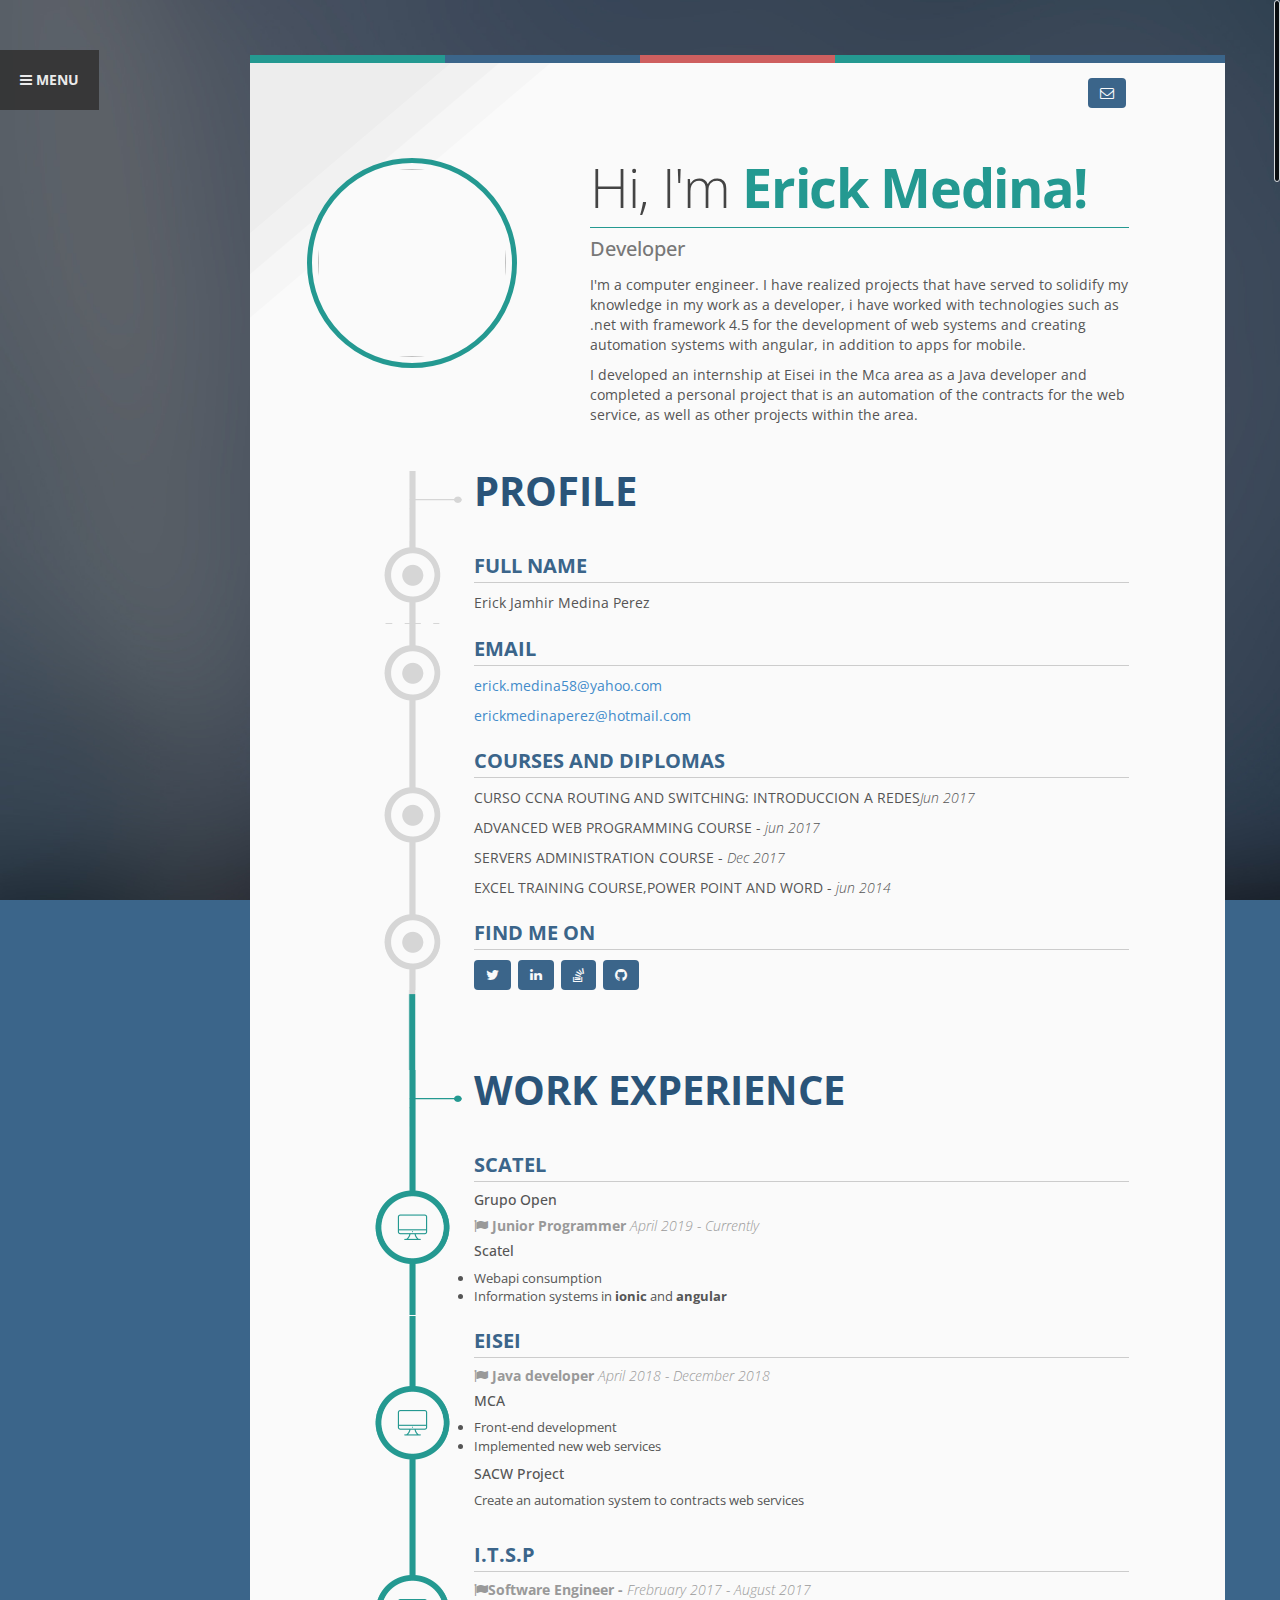
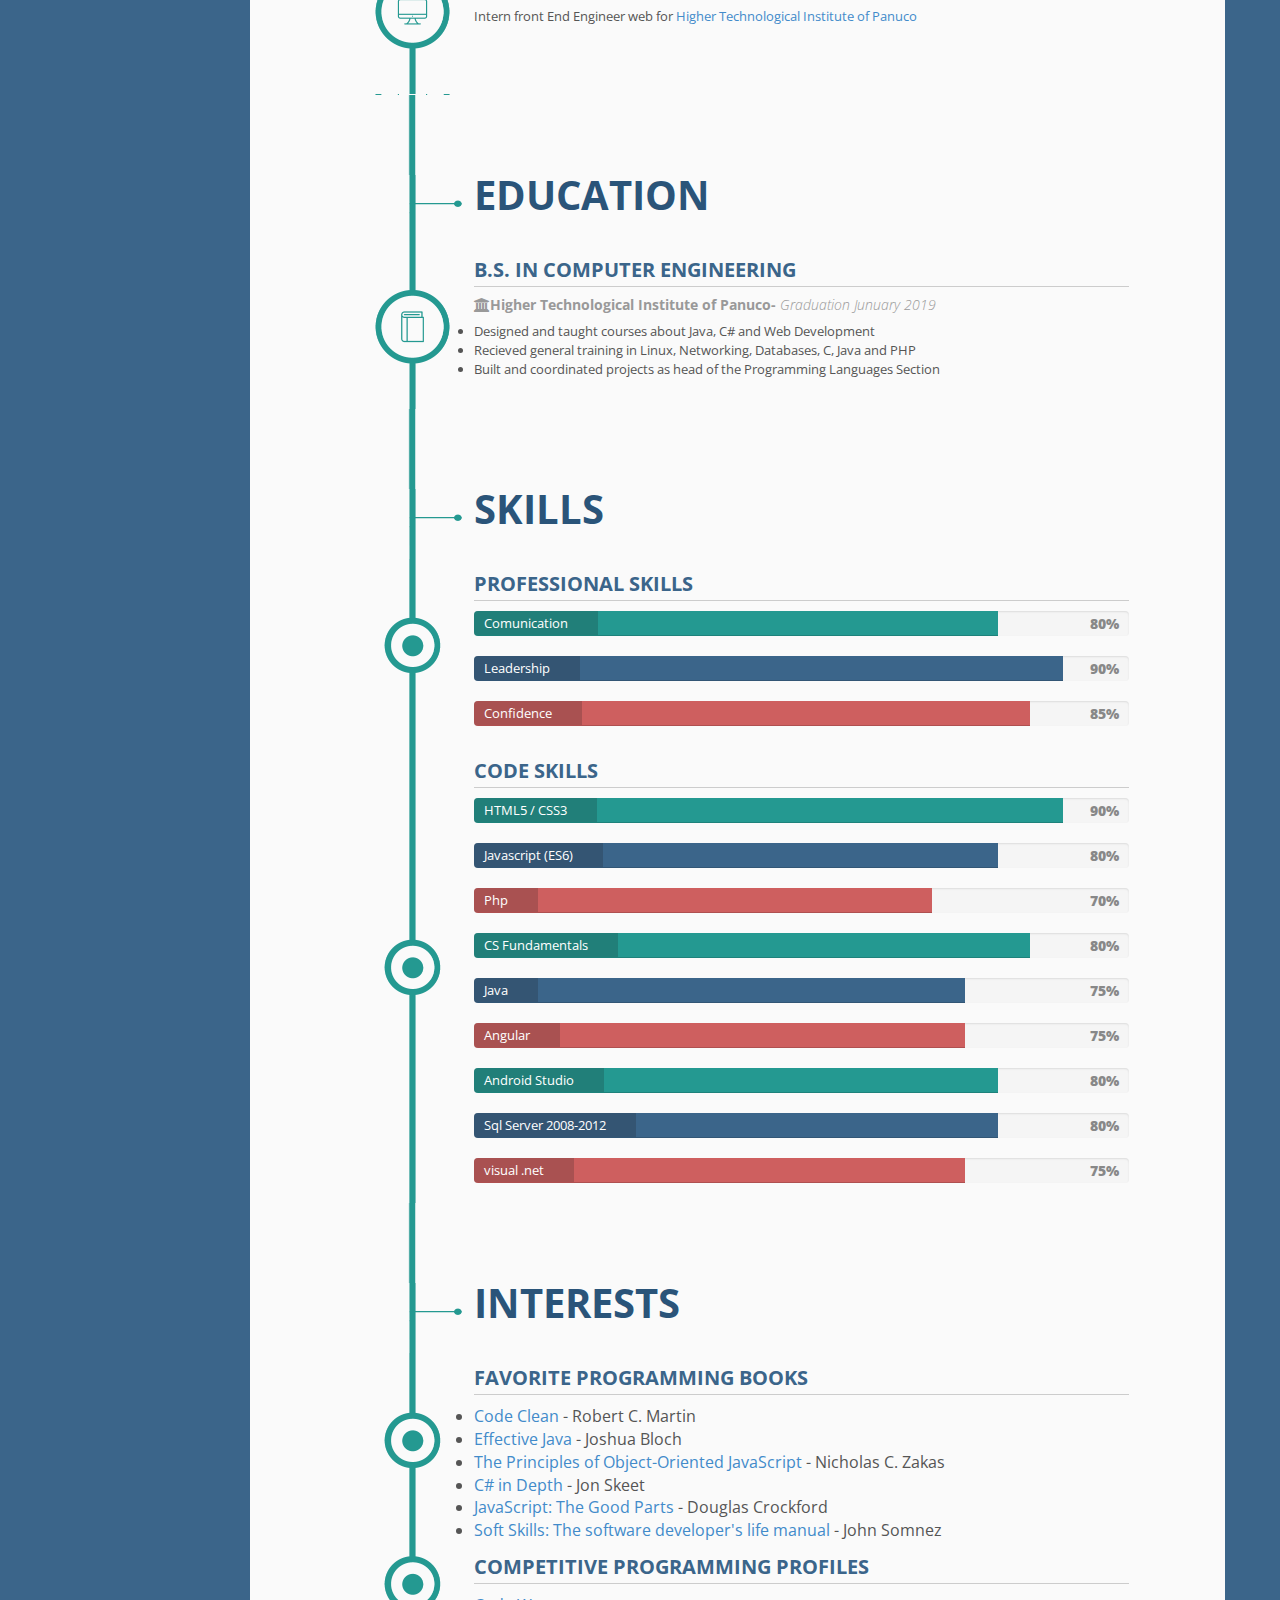
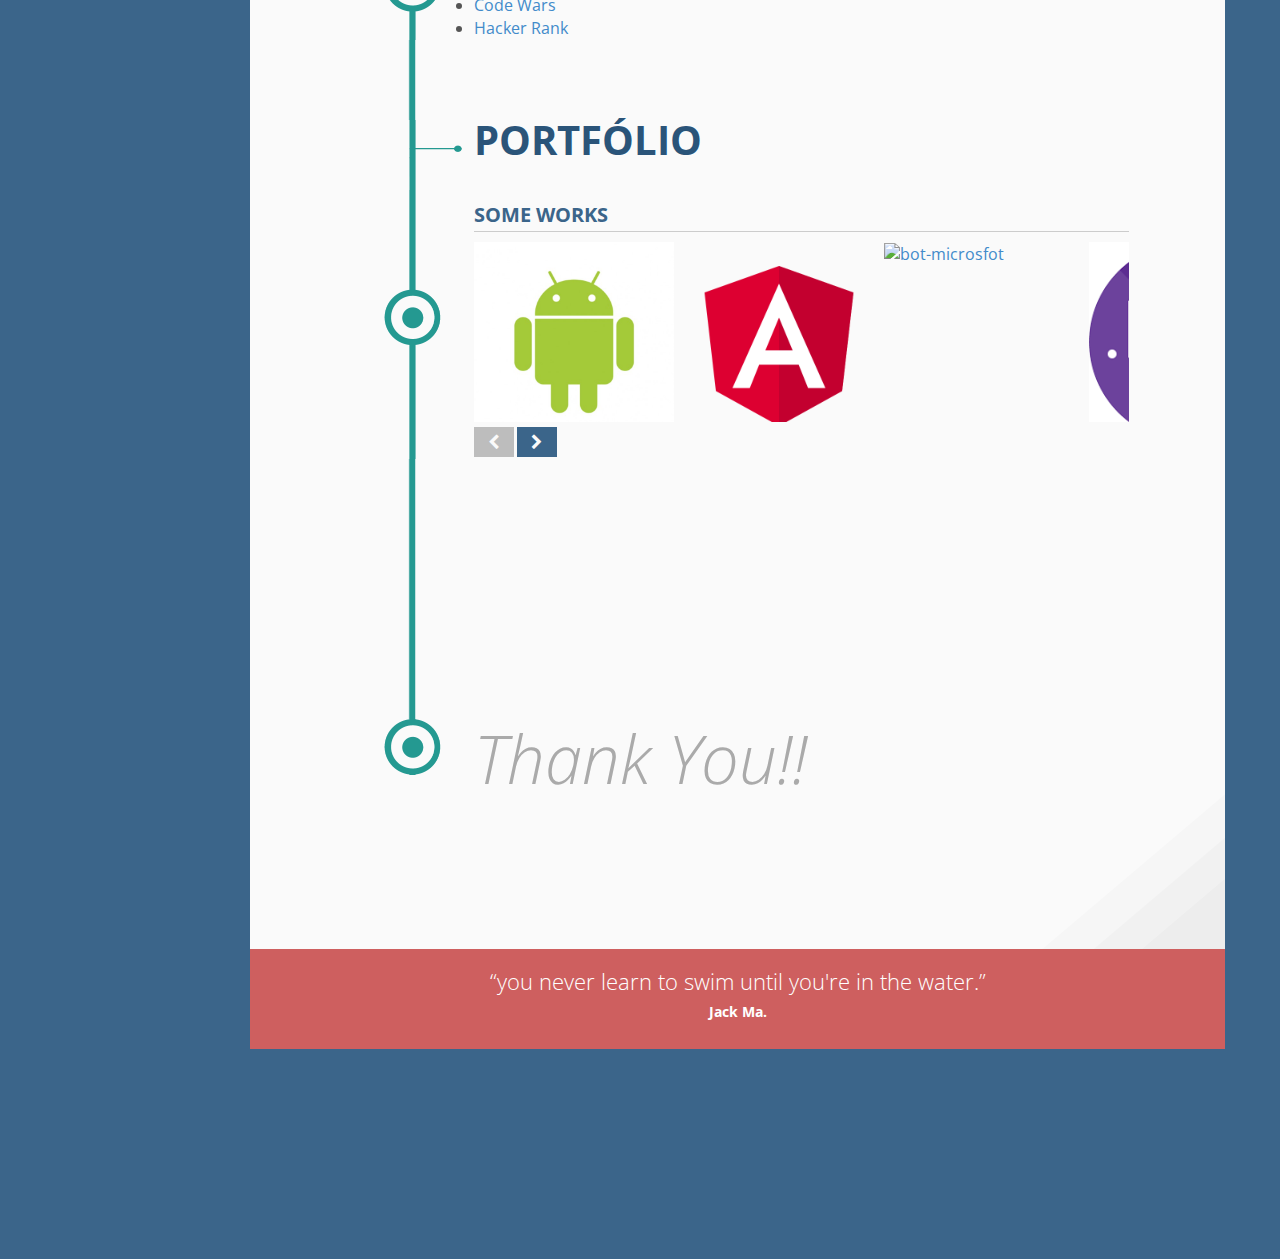
==== docs/index.html @ ed36beb3 "email" ====
<!DOCTYPE html>
<html lang="en">

<head>
  <meta charset="utf-8">
  <!--[if IE]><meta http-equiv="X-UA-Compatible" content="IE=edge"><![endif]-->
  <meta name="viewport" content="width=device-width, initial-scale=1">

  <!-- Page title -->
  <title>Erick Medina</title>
  <!-- /Page title -->

  <!-- CSS Files
  ========================================================= -->
  <!-- Google web fonts - Open Sans -->
  <link href="https://fonts.googleapis.com/css?family=Open+Sans:300,400,700" rel="stylesheet">
  <!-- /Google web fonts -->
  <!-- Bootstrap CSS -->
  <link href="vendor/bootstrap/css/bootstrap.min.css" rel="stylesheet">
  <!-- /Bootstrap CSS -->
  <!-- Font Awesome -->
  <link rel="stylesheet" href="vendor/font-awesome/css/font-awesome.min.css">
  <!-- /Font Awesome -->
  <!-- Nivo Lightbox -->
  <link href="vendor/nivo-lightbox/nivo-lightbox.css" rel="stylesheet">
  <link rel="stylesheet" href="vendor/nivo-lightbox/themes/default/default.css" type="text/css" />
  <!-- /Nivo Lightbox -->
  <!-- Animate CSS -->
  <link href="vendor/animate.css" rel="stylesheet">
  <!-- /Animate CSS -->
  <!-- Theme Styles -->
  <link href="css/styles.css" rel="stylesheet">
  <!-- Theme Styles -->
  <!-- / CSS Files
  ========================================================= -->


  <!-- HTML5 Shim and Respond.js IE8 support of HTML5 elements and media queries -->
  <!--[if lt IE 9]>
    <script src="vendor/html5shiv.js"></script>
    <script src="vendor/respond.min.js"></script>
  <![endif]-->

  <!-- Favicon and Touch Icons
  ========================================================= -->
  <link rel="shortcut icon" href="erick.ico" type="image/x-icon">
  <link rel="icon" href="erick.ico" type="image/x-icon">
  <link href="apple-touch-icon-144.png" rel="apple-touch-icon-precomposed" sizes="144x144">
  <link href="apple-touch-icon-114-precomposed.png" rel="apple-touch-icon-precomposed" sizes="114x114">
  <link href="apple-touch-icon-72-precomposed.png" rel="apple-touch-icon-precomposed" sizes="72x72">
  <link href="apple-touch-icon-57.png" rel="apple-touch-icon-precomposed">
  <!-- /Favicon
  ========================================================= -->
</head>

<body data-spy="scroll" data-target="#side-menu">

  <!-- Page Loader
========================================================= -->
  <div class="loader" id="page-loader">
    <div class="loading-wrapper">
      <div class="tp-loader spinner"></div>
      <!-- Edit With Your Name -->
      <div class="side-menu-name">
        Erick <strong>Medina</strong>
      </div>
      <!-- /Edit With Your Name -->
      <!-- Edit With Your Job -->
      <p class="side-menu-job">Developer</p>
      <!-- /Edit With Your Job -->
    </div>
  </div>
  <!-- /End of Page loader
========================================================= -->

  <!-- SIDE MENU
========================================================= -->
  <div class="side-menu-open hidden-sm hidden-xs">
    <!-- Menu-button -->
    <a href="#" class="btn btn-default side-menu-button"><i class="fa fa-bars"></i> MENU</a>
    <!-- /menu-button -->
  </div>
  <!-- Side Menu container -->
  <div class="side-menu">
    <!-- close button -->
    <span id="side-menu-close"><i class="fa fa-times"></i></span>
    <!-- /close button -->

    <!-- Menu header -->
    <div class="side-menu-name">
      <!-- edit with your name -->
      Erick <strong>Medina</strong>
      <!-- /edit with your name -->
    </div>
    <!-- edit with your Job -->
    <p class="side-menu-job">Developer</p>
    <!-- /edit with your job -->
    <!-- /Menu Header -->
    <div class="pro">
      <div class="profile-border">

        <img src="img/ico2.png">

      </div>
    </div>
    <!-- Main Navigation -->
    <nav id="side-menu" class="side-menu-este">
      <ul class="nav side-menu-nav">
        <li><a href="#intro"><i class="fa fa-angle-right"></i> Intro</a></li>
        <li><a href="#education"><i class="fa fa-angle-right"></i> Education</a></li>
        <li><a href="#works"><i class="fa fa-angle-right"></i> Work Experience</a></li>
        <li><a href="#skills"><i class="fa fa-angle-right"></i> Skills</a></li>
        <li><a href="#interests"><i class="fa fa-angle-right"></i> Interests</a></li>
        <li><a href="#portfolio"><i class="fa fa-angle-right"></i> Portfolio</a></li>
        <!-- <li><a href="#contact"><i class="fa fa-angle-right"></i> Contact</a></li> -->
      </ul>
    </nav>




    <!-- /Main Navigation-->

    <!-- Other Buttons -->
    <div class="side-menu-buttons">
      <a href="mailto:erick.medina58@yahoo.com" class="btn btn-side-menu"><i class="fa fa-envelope-o"></i> Send me a
        message</a>
    </div>



    <!-- /Other Buttons-->
  </div>
  <!-- /side menu container -->

  <!-- /SIDE MENU
========================================================= -->

  <!-- CONTENT
========================================================= -->
  <section id="content-body" class="container animated">
    <div class="row" id="intro">

      <!-- Header Colors -->
      <div class="col-md-10 col-sm-10  col-md-offset-2 col-sm-offset-1 clearfix top-colors">
        <div class="top-color top-color1"></div>
        <div class="top-color top-color2"></div>
        <div class="top-color top-color3"></div>
        <div class="top-color top-color1"></div>
        <div class="top-color top-color2"></div>
      </div>
      <!-- /Header Colors -->

      <!-- Beginning of Content -->
      <div class="col-md-10 col-sm-10 col-md-offset-2 col-sm-offset-1 resume-container">

        <!-- Header Buttons -->
        <div class="row">
          <div class="header-buttons col-md-10 col-md-offset-1">
            <!-- Mail Button -->
            <a href="mailto:erick.medina58@yahoo.com" class="btn btn-default btn-top-message"><i
                class="fa fa-envelope-o"></i><span class="btn-hide-text">Send me a message</span></a>
            <!-- /Mail Button -->
          </div>
        </div>
        <!-- /Header Buttons -->

        <!-- =============== PROFILE INTRO ====================-->
        <div class="profile-intro row">
          <!-- Left Collum with Avatar pic -->
          <div class="col-md-4 profile-col">
            <!-- Avatar pic -->
            <div class="profile-pic">
              <div class="profile-border">
                <!-- Put your picture here ( 308px by 308px for retina display)-->
                <img src="img/descarga.jpg" alt="">
                <!-- /Put your picture here -->
              </div>
            </div>
            <!-- /Avatar pic -->
          </div>
          <!-- /Left columm with avatar pic -->

          <!-- Right Columm -->
          <div class="col-md-7">
            <!-- Welcome Title-->
            <h1 class="intro-title1"> Hi, I'm <span class="color1 bold">Erick Medina!</span></h1>
            <!-- /Welcome Title -->
            <!-- Job - -->
            <h2 class="intro-title2">Developer</h2>
            <!-- /job -->
            <!-- Description -->
            <p>I'm a computer engineer.
              I have realized projects that have served to solidify
              my knowledge in my work as a developer, i have worked with technologies such as
              .net with framework 4.5 for the development of web systems and creating automation systems with angular,
              in addition to apps for
              mobile.</p>
            <p>I developed an internship at Eisei in the Mca area as a Java developer and completed a personal project
              that is an automation of the contracts for the web service, as well as other projects within the area.</p>

          </div>
          <!-- /Right Collum -->
        </div>
        <!-- ============  /PROFILE INTRO ================= -->

        <!-- ============  TIMELINE ================= -->
        <div class="timeline-wrap">
          <div class="timeline-bg">

            <!-- ====>> SECTION: PROFILE INFOS <<====-->
            <section class="timeline profile-infos">

              <!-- VERTICAL MARGIN (necessary for the timeline effect) -->
              <div class="line row timeline-margin">
                <div class="content-wrap">


                  <div class="col-md-9 bg1 full-height"></div>
                </div>
              </div>
              <!-- /VERTICAL MARGIN -->





              <!-- SECccion titulo -->
              <div class="line row">
                <!-- Margin Collums (necessary for the timeline effect) -->
                <div class="col-md-1 bg1 timeline-space full-height hidden-sm hidden-xs"></div>
                <div class="col-md-2 timeline-progress hidden-sm hidden-xs timeline-title full-height">
                </div>
                <!-- /Margin Collums -->
                <!-- Item Content -->
                <div class="col-md-8 content-wrap bg1">
                  <!-- Section title -->
                  <h2 class="section-title">Profile</h2>
                  <!-- /Section title -->
                </div>
                <!-- /Item Content -->
                <!-- Margin Collum-->
                <div class="col-md-1 bg1 timeline-space full-height hidden-sm hidden-xs"></div>
                <!-- / Margin Collum-->
              </div>
              <!-- /SECTION TITLE -->

              <!-- SECTION ITEM -->
              <div class="line row">
                <!-- Margin Collums (necessary for the timeline effect) -->
                <div class="col-md-1 bg1 timeline-space full-height hidden-sm hidden-xs"></div>
                <div class="col-md-2 timeline-progress hidden-sm hidden-xs full-height timeline-point "></div>
                <!-- /Margin Collums -->
                <!-- Item Content -->
                <div class="col-md-8 content-wrap bg1">
                  <div class="line-content">
                    <!-- Subtitle -->
                    <h3 class="section-item-title-1">Full Name</h3>
                    <!-- /Subtitle -->
                    <!-- content -->
                    <p>Erick Jamhir Medina Perez</p>
                    <!-- /Content -->
                  </div>
                </div>
                <!-- /Item Content -->
                <!-- Margin Collum-->
                <div class="col-md-1 bg1 timeline-space full-height hidden-sm hidden-xs"></div>
                <!-- /Margin Collum-->
              </div>
              <!-- /SECTION ITEM -->

              <!-- SECTION ITEM -->
              <div class="line row">
                <!-- Margin Collums (necessary for the timeline effect) -->
                <div class="col-md-1 bg1 timeline-space full-height hidden-sm hidden-xs"></div>
                <div class="col-md-2 timeline-progress hidden-sm hidden-xs full-height timeline-point "></div>

                <!--
<div class="col-md-8 content-wrap bg1">
                <div class="line-content">

                  <h3 class="section-item-title-1">Blog</h3>
                                  <p>Here I write often about web development, tutorials or just a quick reference for myself</p>
                  <p><a href="http://www.enrique7mc.com">enrique7mc.com</a></p>

                </div>
              </div>-->


                <!-- /Item Content -->
                <!-- Margin Collum-->
                <div class="col-md-1 bg1 timeline-space full-height hidden-sm hidden-xs"></div>
                <!-- /Margin Collum-->
              </div>
              <!-- /SECTION ITEM -->

              <!-- SECTION ITEM -->
              <div class="line row">
                <!-- Margin Collums (necessary for the timeline effect) -->
                <div class="col-md-1 bg1 timeline-space full-height hidden-sm hidden-xs"></div>
                <div class="col-md-2 timeline-progress hidden-sm hidden-xs full-height timeline-point "></div>
                <!-- /Margin Collums -->
                <!-- Item Content -->
                <div class="col-md-8 content-wrap bg1">
                  <div class="line-content">
                    <!-- Subtitle -->
                    <h3 class="section-item-title-1">Email</h3>
                    <!-- /Subtitle -->
                    <!-- content -->
                    <p><a href="mailto:erick.medina58@yahoo.com">erick.medina58@yahoo.com</a></p>
                    <p><a href="mailto:erickmedinaperez@hotmail.com">erickmedinaperez@hotmail.com</a></p>
                    <!-- /Content -->
                  </div>
                </div>
                <!-- /Item Content -->
                <!-- Margin Collum -->
                <div class="col-md-1 bg1 timeline-space full-height hidden-sm hidden-xs"></div>
                <!-- /Margin Collums -->
              </div>
              <!-- /SECTION ITEM -->

              <!-- SECTION ITEM -->
              <div class="line row">
                <!-- Margin Collums (necessary for the timeline effect) -->
                <div class="col-md-1 bg1 timeline-space full-height hidden-sm hidden-xs"></div>
                <div class="col-md-2 timeline-progress hidden-sm hidden-xs full-height timeline-point "></div>
                <!-- /Margin Collums -->
                <!-- Item Content -->
                <div class="col-md-8 content-wrap bg1">
                  <div class="line-content">
                    <!-- Subtitle -->
                    <h3 class="section-item-title-1">courses and diplomas</h3>
                    <!-- /Subtitle -->
                    <!-- content -->
                    <p>CURSO CCNA ROUTING AND SWITCHING: INTRODUCCION A REDES<span class="job-date">Jun 2017</span></p>
                    <p>ADVANCED WEB PROGRAMMING COURSE - <span class="job-date">jun 2017</span></p>
                    <p>SERVERS ADMINISTRATION COURSE - <span class="job-date">Dec 2017</span></p>
                    <p>EXCEL TRAINING COURSE,POWER POINT AND WORD - <span class="job-date">jun 2014</span></p>
                    <!-- /Content -->
                  </div>
                </div>
                <!-- /Item Content -->
                <!-- Margin Collum -->
                <div class="col-md-1 bg1 timeline-space full-height hidden-sm hidden-xs"></div>
                <!-- /Margin Collums -->
              </div>
              <!-- /SECTION ITEM -->

              <!-- SECTION ITEM -->
              <div class="line row">
                <!-- Margin Collums (necessary for the timeline effect) -->
                <div class="col-md-1 bg1 timeline-space full-height hidden-sm hidden-xs"></div>
                <div class="col-md-2 timeline-progress hidden-sm hidden-xs full-height timeline-point "></div>
                <!-- Margin Collums (necessary for the timeline effect) -->
                <!-- Item Content -->
                <div class="col-md-8 content-wrap bg1">
                  <div class="line-content">
                    <!-- Subtitle -->
                    <h3 class="section-item-title-1">Find Me On</h3>
                    <!-- /Subtitle -->
                    <!-- content -->
                    <a href="https://twitter.com/JamhirMedina" class="btn btn-default"><i class="fa fa-twitter"></i></a>
                    <a href="https://www.linkedin.com/in/erick-medina-6b5981162/" class="btn btn-default"><i
                        class="fa fa-linkedin"></i></a>
                    <a href="https://es.stackoverflow.com/users/94464/erick-jamhir-medina" class="btn btn-default"><i
                        class="fa fa-stack-overflow"></i></a>
                    <a href="https://github.com/jamhir789" class="btn btn-default"><i class="fa fa-github"></i></a>

                    <!-- /Content -->
                  </div>
                </div>
                <!-- /Item Content -->
                <!-- Margin Collum -->
                <div class="col-md-1 bg1 timeline-space full-height hidden-sm hidden-xs"></div>
                <!-- /Margin Collum -->
              </div>
              <!-- /SECTION ITEM -->
            </section>
            <!-- ==>> /SECTION: PROFILE INFOS -->

            <!-- ====>> SECTION: WORK EXPERIENCE <<====-->
            <section class="timeline work-experience" id="works">

              <!-- VERTICAL MARGIN (necessary for the timeline effect) -->
              <div class="line row timeline-margin">
                <div class="content-wrap">
                  <div class="col-md-1 bg1 timeline-space full-height hidden-sm hidden-xs"></div>
                  <div class="col-md-2 timeline-progress hidden-sm hidden-xs full-height"></div>
                  <div class="col-md-9 bg1 full-height"></div>
                </div>
              </div>
              <!-- /VERTICAL MARGIN -->

              <!-- SECTION TITLE -->
              <div class="line row">
                <!-- Margin Collums (necessary for the timeline effect) -->
                <div class="col-md-1 bg1 timeline-space full-height hidden-sm hidden-xs"></div>
                <div class="col-md-2 timeline-progress hidden-sm hidden-xs timeline-title full-height"></div>
                <!-- /Margin Collums -->
                <!-- Item Content -->
                <div class="col-md-8 content-wrap bg1">
                  <!-- Section title -->
                  <h2 class="section-title">Work Experience</h2>
                  <!-- /Section title -->
                </div>
                <!-- /Item Content -->
                <!-- Margin Collum-->
                <div class="col-md-1 bg1 timeline-space full-height hidden-sm hidden-xs"></div>
                <!-- /Margin Collum-->
              </div>
              <!-- /SECTION TITLE -->

                   <!-- SECTION ITEM -->
                   <div class="line row">
                    <!-- Margin Collums (necessary for the timeline effect) -->
                    <div class="col-md-1 bg1 timeline-space full-height hidden-sm hidden-xs"></div>
                    <div class="col-md-2 timeline-progress hidden-sm hidden-xs full-height timeline-work "></div>
                    <!-- /Margin Collums -->
                    <!-- Item Content -->
                    <div class="col-md-8 content-wrap bg1">
                      <div class="line-content line-content-education">
                        <!-- Work Place -->
                        <p>
                          <h3 class="section-item-title-1">Scatel</h3> 
                          <h5 >Grupo Open</h5>
                        </p>
                    
                        <!-- /work place -->
                        <!-- Graduation time -->
                        <h4 class="job"><i class="fa fa-flag"></i> Junior Programmer <span class="job-date">April 2019 -
                            Currently</span></h4>
                        <!-- /Graduation time -->
                        <!-- content -->
                        <div class="job-description">
                          <h5>Scatel</h5>
                          <ul>
                            <li>Webapi consumption</li>
                            <li>Information systems in <b translate="no">ionic</b> and <b translate="no">angular</b> </li>
                          </ul>
    
                        </div>
                        <!-- /Content -->
                      </div>
                    </div>
                    <!-- /Item Content -->
                    <!-- Margin Collum-->
                    <div class="col-md-1 bg1 timeline-space full-height hidden-sm hidden-xs"></div>
                    <!-- /Margin Collum-->
                  </div>
                  <!-- /SECTION ITEM -->
    
                      <!-- SECTION ITEM -->
              <div class="line row">
                <!-- Margin Collums (necessary for the timeline effect) -->
                <div class="col-md-1 bg1 timeline-space full-height hidden-sm hidden-xs"></div>
                <div class="col-md-2 timeline-progress hidden-sm hidden-xs full-height timeline-work "></div>
                <!-- /Margin Collums -->
                <!-- Item Content -->
                <div class="col-md-8 content-wrap bg1">
                  <div class="line-content line-content-education">
                    <!-- Work Place -->
                    <h3 class="section-item-title-1">Eisei</h3>
                    <!-- /work place -->
                    <!-- Graduation time -->
                    <h4 class="job"><i class="fa fa-flag"></i> Java developer <span class="job-date">April 2018 -
                        December 2018</span></h4>
                    <!-- /Graduation time -->
                    <!-- content -->
                    <div class="job-description">
                      <h5>MCA</h5>
                      <ul>
                        <li>Front-end development </li>
                        <li>Implemented new web services</li>
                      </ul>
                      <h5>SACW Project</h5>
                      <p>Create an automation system to contracts web services</p>
                    </div>
                    <!-- /Content -->
                  </div>
                </div>
                <!-- /Item Content -->
                <!-- Margin Collum-->
                <div class="col-md-1 bg1 timeline-space full-height hidden-sm hidden-xs"></div>
                <!-- /Margin Collum-->
              </div>
              <!-- /SECTION ITEM -->

              <!-- SECTION ITEM -->
              <div class="line row">
                <!-- Margin Collums (necessary for the timeline effect) -->
                <div class="col-md-1 bg1 timeline-space full-height hidden-sm hidden-xs"></div>
                <div class="col-md-2 timeline-progress hidden-sm hidden-xs full-height timeline-work "></div>
                <!-- /Margin Collums -->
                <!-- Item Content -->
                <div class="col-md-8 content-wrap bg1">
                  <div class="line-content line-content-education">
                    <!-- Work Place -->
                    <h3 class="section-item-title-1"><span translate="no" languaje="es">I.T.S.P</span></h3>
                    <!-- /work place -->
                    <!-- Graduation time -->
                    <h4 class="job"><i class="fa fa-flag"></i>Software Engineer - <span class="job-date">Frebruary 2017
                        - August 2017</span></h4>
                    <!-- /Graduation time -->
                    <!-- content -->
                    <div class="job-description">
                      <p>Intern front End Engineer web for <a href="http://www.itspanuco.edu.mx/">Higher Technological
                          Institute of Panuco</a></p>
                    </div>
                    <!-- /Content -->
                  </div>
                </div>
                <!-- /Item Content -->
                <!-- Margin Collum-->
                <div class="col-md-1 bg1 timeline-space full-height hidden-sm hidden-xs"></div>
                <!-- /Margin Collum-->
              </div>
              <!-- /SECTION ITEM -->

          

         
              <!-- SECTION ITEM -->
              <div class="line row">
                <!-- Margin Collums (necessary for the timeline effect) -->
                <div class="col-md-1 bg1 timeline-space full-height hidden-sm hidden-xs"></div>
                <div class="col-md-2 timeline-progress hidden-sm hidden-xs full-height timeline-work "></div>
                <!-- /Margin Collums -->
                <!-- Item Content -->

                <!-- /Item Content -->
                <!-- Margin Collum-->
                <div class="col-md-1 bg1 timeline-space full-height hidden-sm hidden-xs"></div>
                <!-- /Margin Collum-->
              </div>
              <!-- /SECTION ITEM -->
            </section>
            <!-- ==>> /SECTION: WORK EXPERIENCE <<==== -->

            <!-- ====>> SECTION: WORK EXPERIENCE <<====-->
            <section class="timeline work-experience" id="work">

              <!-- VERTICAL MARGIN (necessary for the timeline effect) -->
              <div class="line row timeline-margin">
                <div class="content-wrap">
                  <div class="col-md-1 bg1 timeline-space full-height hidden-sm hidden-xs"></div>
                  <div class="col-md-2 timeline-progress hidden-sm hidden-xs full-height"></div>
                  <div class="col-md-9 bg1 full-height"></div>
                </div>
              </div>
              <!-- /VERTICAL MARGIN -->

              <!-- SECTION TITLE -->
              <div class="line row">
                <!-- Margin Collums (necessary for the timeline effect) -->
                <div class="col-md-1 bg1 timeline-space full-height hidden-sm hidden-xs"></div>
                <div class="col-md-2 timeline-progress hidden-sm hidden-xs timeline-title full-height"></div>
                <!-- /Margin Collums -->
                <!-- Item Content -->

                <!-- Section title -->

                <!-- /Margin Collums -->
                <!-- Item Content -->
                <div class="col-md-8 content-wrap bg1">
                  <!-- Section title -->
                  <h2 class="section-title">Education</h2>
                  <!-- /Section title -->
                </div>
                <!-- /Item Content -->
                <!-- Margin Collum-->
                <div class="col-md-1 bg1 timeline-space full-height hidden-sm hidden-xs"></div>
                <!-- /Margin Collum-->
              </div>
              <!-- /SECTION TITLE -->

              <!-- SECTION ITEM -->
              <div class="line row">
                <!-- Margin Collums (necessary for the timeline effect) -->
                <div class="col-md-1 bg1 timeline-space full-height hidden-sm hidden-xs"></div>
                <div class="col-md-2 timeline-progress hidden-sm hidden-xs full-height timeline-education "></div>
                <!-- /Margin Collums -->
                <!-- Item Content -->
                <div class="col-md-8 content-wrap bg1">
                  <div class="line-content line-content-education">
                    <!-- Graduation title -->
                    <h3 class="section-item-title-1">B.S. in Computer Engineering</h3>
                    <!-- /Graduation title -->
                    <!-- Graduation time -->
                    <h4 class="graduation-time"><i class="fa fa-university"></i>Higher Technological Institute of
                      Panuco- <span class="graduation-date">Graduation Junuary 2019</span></h4>
                    <!-- /Graduation time -->
                    <!-- content -->
                    <div class="graduation-description">

                      <ul>
                        <li>Designed and taught courses about Java, C# and Web Development </li>
                        <li>Recieved general training in Linux, Networking, Databases, C, Java and PHP </li>
                        <li>Built and coordinated projects as head of the Programming Languages Section</li>
                      </ul>
                    </div>
                    <!-- /Content -->
                  </div>
                </div>
                <!-- /Item Content -->
                <!-- Margin Collum -->
                <div class="col-md-1 bg1 timeline-space full-height hidden-sm hidden-xs"></div>
                <!-- /Margin Collum -->
              </div>
              <!-- /SECTION ITEM -->
            </section>
            <!-- ==>> /SECTION: EDUCATION <<==== -->

            <!-- ====>> SECTION: SKILLS <<====-->
            <section class="timeline skills" id="skills">

              <!-- VERTICAL MARGIN (necessary for the timeline effect) -->
              <div class="line row timeline-margin">
                <div class="content-wrap">
                  <div class="col-md-1 bg1 timeline-space full-height hidden-sm hidden-xs"></div>
                  <div class="col-md-2 timeline-progress hidden-sm hidden-xs full-height"></div>
                  <div class="col-md-9 bg1 full-height"></div>
                </div>
              </div>
              <!-- /VERTICAL MARGIN -->

              <!-- SECTION TITLE -->
              <div class="line row">
                <!-- VERTICAL MARGIN (necessary for the timeline effect) -->
                <div class="col-md-1 bg1 timeline-space full-height hidden-sm hidden-xs"></div>
                <div class="col-md-2 timeline-progress hidden-sm hidden-xs timeline-title full-height"></div>
                <!-- /VERTICAL MARGIN (necessary for the timeline effect) -->
                <!-- Item Content -->
                <div class="col-md-8 content-wrap bg1">
                  <!-- Section title -->
                  <h2 class="section-title">Skills</h2>
                  <!-- /Section title -->
                </div>
                <!-- /Item Content -->
                <!-- Margin Collum-->
                <div class="col-md-1 bg1 timeline-space full-height hidden-sm hidden-xs"></div>
                <!-- /Margin Collum-->
              </div>
              <!-- /SECTION TITLE -->

              <!-- SECTION ITEM -->
              <div class="line row">
                <!-- Margin Collums (necessary for the timeline effect) -->
                <div class="col-md-1 bg1 timeline-space full-height hidden-sm hidden-xs"></div>
                <div class="col-md-2 timeline-progress hidden-sm hidden-xs full-height timeline-point "></div>
                <!-- / Margin Collums -->
                <!-- Item Content -->
                <div class="col-md-8 content-wrap bg1">
                  <div class="line-content">
                    <!-- Subtitle -->
                    <h3 class="section-item-title-1">Professional Skills</h3>
                    <!-- /Subtitle -->
                    <!-- content -->
                    <ul class="skills-list">
                      <!-- item-list -->
                      <li>
                        <div class="progress">
                          <div class="progress-bar" role="progressbar" data-percent="80%" style="width: 80%;">
                            <span class="sr-only">80% Complete</span>
                          </div>
                          <span class="progress-type">Comunication</span>
                          <span class="progress-completed">80%</span>
                        </div>
                      </li>
                      <!-- /item list -->
                      <!-- item-list -->
                      <li>
                        <div class="progress">
                          <div class="progress-bar progress-bar-2" role="progressbar" data-percent="90%"
                            style="width: 90%;">
                            <span class="sr-only">90% Complete</span>
                          </div>
                          <span class="progress-type">Leadership</span>
                          <span class="progress-completed">90%</span>
                        </div>
                      </li>
                      <!-- /item list -->
                      <!-- item-list -->
                      <li>
                        <div class="progress" title="Doing my best!">
                          <div class="progress-bar progress-bar-3" role="progressbar" data-percent="85%"
                            style="width: 85%;">
                            <span class="sr-only">85% Complete</span>
                          </div>
                          <span class="progress-type">Confidence</span>
                          <span class="progress-completed">85%</span>
                        </div>
                      </li>
                      <!-- /item list -->
                    </ul>
                    <!-- /Content -->
                  </div>
                </div>
                <!-- /Item Content -->
                <!-- Margin Collum-->
                <div class="col-md-1 bg1 timeline-space full-height hidden-sm hidden-xs"></div>
                <!-- /Margin Collum-->
              </div>
              <!-- /SECTION ITEM -->

              <!-- SECTION ITEM -->
              <div class="line row">
                <!-- Margin Collums (necessary for the timeline effect) -->
                <div class="col-md-1 bg1 timeline-space full-height hidden-sm hidden-xs"></div>
                <div class="col-md-2 timeline-progress hidden-sm hidden-xs full-height timeline-point "></div>
                <!-- /Margin Collums (necessary for the timeline effect) -->
                <!-- Item Content -->
                <div class="col-md-8 content-wrap bg1">
                  <div class="line-content">
                    <!-- Subtitle -->
                    <h3 class="section-item-title-1">Code Skills</h3>
                    <!-- /Subtitle -->
                    <!-- content -->
                    <ul class="skills-list">
                      <!-- item-list -->
                      <li>
                        <div class="progress">
                          <div class="progress-bar" data-percent="90%" role="progressbar" style="width: 90%;">
                            <span class="sr-only">90% Complete</span>
                          </div>
                          <span class="progress-type">HTML5 / CSS3</span>
                          <span class="progress-completed">90%</span>
                        </div>
                      </li>
                      <!-- /item list -->
                      <!-- item-list -->
                      <li>
                        <div class="progress">
                          <div class="progress-bar progress-bar-2" data-percent="80%" role="progressbar"
                            style="width: 80%;">
                            <span class="sr-only">80% Complete</span>
                          </div>
                          <span class="progress-type">Javascript (ES6)</span>
                          <span class="progress-completed">80%</span>
                        </div>
                      </li>
                      <!-- /item list -->
                      <!-- item-list -->
                      <li>
                        <div class="progress">
                          <div class="progress-bar progress-bar-3" data-percent="70%" role="progressbar"
                            style="width: 70%;">
                            <span class="sr-only">70% Complete</span>
                          </div>
                          <span class="progress-type">Php</span>
                          <span class="progress-completed">70%</span>
                        </div>
                      </li>


                      <!-- /item list -->
                      <!-- item-list -->
                      <li>
                        <div class="progress">
                          <div class="progress-bar progress-bar-1" data-percent="85%" role="progressbar"
                            style="width: 85%;">
                            <span class="sr-only">85% Complete</span>
                          </div>
                          <span class="progress-type">CS Fundamentals</span>
                          <span class="progress-completed">80%</span>
                        </div>
                      </li>
                      <!-- /item list -->

                      <!-- item-list -->
                      <li>
                        <div class="progress">
                          <div class="progress-bar progress-bar-2" data-percent="75%" role="progressbar"
                            style="width: 75%;">
                            <span class="sr-only">75% Complete</span>
                          </div>
                          <span class="progress-type">Java</span>
                          <span class="progress-completed">75%</span>
                        </div>
                      </li>

                      <li>
                        <div class="progress">
                          <div class="progress-bar progress-bar-3" data-percent="70%" role="progressbar"
                            style="width: 75%;">
                            <span class="sr-only">75% Complete</span>
                          </div>
                          <span class="progress-type">Angular</span>
                          <span class="progress-completed">75%</span>
                        </div>
                      </li>

                      <li>
                        <div class="progress">
                          <div class="progress-bar" data-percent="80%" role="progressbar" style="width: 80%;">
                            <span class="sr-only">80% Complete</span>
                          </div>
                          <span class="progress-type">Android Studio</span>
                          <span class="progress-completed">80%</span>
                        </div>
                      </li>

                      <li>
                        <div class="progress">
                          <div class="progress-bar progress-bar-2" data-percent="80%" role="progressbar"
                            style="width: 80%;">
                            <span class="sr-only">80% Complete</span>
                          </div>
                          <span class="progress-type">Sql Server 2008-2012</span>
                          <span class="progress-completed">80%</span>
                        </div>
                      </li>
                      <li>
                        <div class="progress">
                          <div class="progress-bar progress-bar-3" data-percent="70%" role="progressbar"
                            style="width: 75%;">
                            <span class="sr-only">75% Complete</span>
                          </div>
                          <span class="progress-type"> visual .net</span>
                          <span class="progress-completed">75%</span>
                        </div>
                      </li>
                      <!-- /item list -->
                    </ul>
                    <!-- /Content -->
                  </div>
                </div>
                <!-- /Item Content -->
                <!-- Margin Collum-->
                <div class="col-md-1 bg1 timeline-space full-height hidden-sm hidden-xs"></div>
                <!-- /Margin Collum-->
              </div>
              <!-- /SECTION ITEM -->
            </section>
            <!-- ==>> /SECTION: SKILLS -->

            <!-- ====>> SECTION: INTERESTS <<====-->
            <section class="timeline" id="interests">

              <!-- VERTICAL MARGIN (necessary for the timeline effect) -->
              <div class="line row timeline-margin">
                <div class="content-wrap">
                  <div class="col-md-1 bg1 timeline-space full-height hidden-sm hidden-xs"></div>
                  <div class="col-md-2 timeline-progress hidden-sm hidden-xs full-height"></div>
                  <div class="col-md-9 bg1 full-height"></div>
                </div>
              </div>
              <!-- /VERTICAL MARGIN -->

              <!-- SECTION TITLE -->
              <div class="line row">
                <!-- Margin Collums (necessary for the timeline effect) -->
                <div class="col-md-1 bg1 timeline-space full-height hidden-sm hidden-xs"></div>
                <div class="col-md-2 timeline-progress hidden-sm hidden-xs timeline-title full-height"></div>
                <!-- /Margin Collums -->
                <!-- Item Content -->
                <div class="col-md-8 content-wrap bg1">
                  <!-- Section title -->
                  <h2 class="section-title">Interests</h2>
                  <!-- /Section title -->
                </div>
                <!-- /Item Content -->
                <!-- Margin Collum-->
                <div class="col-md-1 bg1 timeline-space full-height hidden-sm hidden-xs"></div>
                <!-- /Margin Collum-->
              </div>
              <!-- /SECTION TITLE -->

              <!-- SECTION ITEM -->
              <div class="line row">
                <!-- Margin Collums (necessary for the timeline effect) -->
                <div class="col-md-1 bg1 timeline-space full-height hidden-sm hidden-xs"></div>
                <div class="col-md-2 timeline-progress hidden-sm hidden-xs full-height timeline-point "></div>
                <!-- /Margin Collums -->
                <!-- Item Content -->
                <div class="col-md-8 content-wrap bg1">
                  <div class="line-content">
                    <!-- Subtitle -->
                    <h3 class="section-item-title-1">Favorite Programming Books</h3>
                    <!-- /Subtitle -->
                    <!-- content -->
                    <ul>
                      <li><a
                          href="https://www.amazon.com/Clean-Code-Handbook-Software-Craftsmanship/dp/0132350882/ref=sr_1_1"
                          target="_blank">Code Clean</a> - Robert C. Martin</li>
                      <li><a href="https://www.amazon.com/Effective-Java-2nd-Joshua-Bloch/dp/0321356683/ref=sr_1_1"
                          target="_blank">Effective Java</a> - Joshua Bloch</li>
                      <li><a
                          href="https://www.amazon.com/Principles-Object-Oriented-JavaScript-Nicholas-Zakas/dp/1593275404/ref=sr_1_5"
                          target="_blank">The Principles of Object-Oriented JavaScript</a> - Nicholas C. Zakas</li>
                      <li><a href="https://www.amazon.com/C-Depth-3rd-Jon-Skeet/dp/161729134X/ref=sr_1_1"
                          target="_blank">C# in Depth</a> - Jon Skeet</li>
                      <li><a
                          href="https://www.amazon.com/JavaScript-Good-Parts-Douglas-Crockford/dp/0596517742/ref=sr_1_6"
                          target="_blank">JavaScript: The Good Parts</a> - Douglas Crockford</li>
                      <li><a
                          href="https://www.amazon.com/Soft-Skills-software-developers-manual/dp/1617292397/ref=sr_1_1"
                          target="_blank">Soft Skills: The software developer's life manual</a> - John Somnez</li>
                    </ul>
                    <!-- /Content -->
                  </div>
                </div>
                <!-- /Item Content -->
                <!-- Margin Collum-->
                <div class="col-md-1 bg1 timeline-space full-height hidden-sm hidden-xs"></div>
                <!-- /Margin Collum-->
              </div>
              <!-- /SECTION ITEM -->

              <!-- SECTION ITEM -->
              <div class="line row">
                <!-- Margin Collums (necessary for the timeline effect) -->
                <div class="col-md-1 bg1 timeline-space full-height hidden-sm hidden-xs"></div>
                <div class="col-md-2 timeline-progress hidden-sm hidden-xs full-height timeline-point "></div>
                <!-- /Margin Collums -->
                <!-- Item Content -->
                <div class="col-md-8 content-wrap bg1">
                  <div class="line-content">
                    <!-- Subtitle -->
                    <h3 class="section-item-title-1">Competitive Programming Profiles</h3>
                    <!-- /Subtitle -->
                    <!-- content -->
                    <ul>
                      <li><a href="https://www.codewars.com/users/jamhir789" target="_blank">Code Wars</a></li>
                      <li><a href="https://www.hackerrank.com/erick_medina" target="_blank">Hacker Rank</a></li>
                    </ul>
                    <!-- /Content -->
                  </div>
                </div>
                <!-- /Item Content -->
                <!-- Margin Collum-->
                <div class="col-md-1 bg1 timeline-space full-height hidden-sm hidden-xs"></div>
                <!-- /Margin Collum-->
              </div>
              <!-- /SECTION ITEM -->
            </section>
            <!-- ==>> /SECTION: INTERESTS -->

            <!-- ====>> SECTION: PORTFOLIO <<====-->
            <section class="timeline portfolio" id="portfolio">

              <!-- VERTICAL MARGIN (necessary for the timeline effect) -->
              <div class="line row timeline-margin">
                <div class="content-wrap">
                  <div class="col-md-1 bg1 timeline-space full-height hidden-sm hidden-xs"></div>
                  <div class="col-md-2 timeline-progress hidden-sm hidden-xs full-height"></div>
                  <div class="col-md-9 bg1 full-height"></div>
                </div>
              </div>
              <!-- /VERTICAL MARGIN -->

              <!-- SECTION TITLE -->
              <div class="line row">
                <!-- Margin Collums (necessary for the timeline effect) -->
                <div class="col-md-1 bg1 timeline-space full-height hidden-sm hidden-xs"></div>
                <div class="col-md-2 timeline-progress hidden-sm hidden-xs timeline-title full-height"></div>
                <!-- /Margin Collums -->
                <!-- Item Content -->
                <div class="col-md-8 content-wrap bg1">
                  <!-- Section title -->
                  <h2 class="section-title">Portfólio</h2>
                  <!-- /Section title -->
                </div>
                <!-- Item Content -->
                <!-- Margin Collum-->
                <div class="col-md-1 bg1 timeline-space full-height hidden-sm hidden-xs"></div>
                <!-- /Margin Collum-->
              </div>
              <!-- /SECTION TITLE -->

              <!-- SECTION ITEM -->
              <div class="line row">
                <!-- Margin Collums (necessary for the timeline effect) -->
                <div class="col-md-1 bg1 timeline-space full-height hidden-sm hidden-xs"></div>
                <div class="col-md-2 timeline-progress hidden-sm hidden-xs full-height timeline-point "></div>
                <!-- /Margin Collums -->
                <!-- Item Content -->
                <div class="col-md-8 content-wrap bg1">
                  <div class="line-content">
                    <!-- Subtitle -->
                    <h3 class="section-item-title-1">Some Works</h3>
                    <!-- /Subtitle -->
                    <!-- content -->
                    <div class="portfolio-itens clearfix">
                      <!-- Portfolio item -->
                      <div class="portfolio-item">
                        <!-- Link to the item image (Put the long description on  "a" title)-->
                        <a href="https://www.youtube.com/watch?v=GqcEjJGZ6DU&feature=youtu.be" class="nivobox"
                          data-lightbox-gallery="portfolio">
                          <div class="hover">
                            <p class="zoomi"><i class="fa fa-search"></i></p>
                            <!-- Item short title -->
                            <p class="portfolio-item-title"><strong>Asistente gps-nfc</strong><br /> Android App</p>
                          </div>
                          <div class="hover-bg-wrapper">
                            <div class="hover-bg"></div>
                          </div>
                          <div>
                            <!-- Thumbnail of the portfolio image (400x360 for retina display) -->
                            <img src="img/logo-android.jpg" alt="Logo Android">
                          </div>
                        </a>
                      </div>
                      <!-- /Portfolio item -->

                      <!-- Portfolio item -->
                      <div class="portfolio-item">
                        <!-- Link to the item image (Put the long description on  "a" title)-->
                        <a href="img/automatizacion.png" title="System for the creation of web services contracts."
                          class="nivobox" data-lightbox-gallery="portfolio">
                          <div class="hover">
                            <p class="zoomi"><i class="fa fa-search"></i></p>
                            <!-- Item short title -->
                            <p class="portfolio-item-title"><strong>Wsdl automation system</strong><br /> automation</p>
                          </div>
                          <div class="hover-bg-wrapper">
                            <div class="hover-bg"></div>
                          </div>
                          <div class="portfolio-item-thumbnail">
                            <!-- Thumbnail of the portfolio image (400x360 for retina display) -->
                            <img src="img/angular-logo.png" alt="Angular JS logo">
                          </div>
                        </a>
                      </div>
                      <!-- /Portfolio item -->

                      <!-- Portfolio item -->
                      <div class="portfolio-item">
                        <!-- Link to the item image (Put the long description on  "a" title)-->
                        <a href="img/bot-project.png" title="Currently in work" class="nivobox"
                          data-lightbox-gallery="portfolio">
                          <div class="hover">
                            <p class="zoomi"><i class="fa fa-search"></i></p>
                            <!-- Item short title -->
                            <p class="portfolio-item-title"><strong>Bot (framework-bot)</strong><br /> administrador de
                              cuentas</p>
                          </div>
                          <div class="hover-bg-wrapper">
                            <div class="hover-bg"></div>
                          </div>
                          <div class="portfolio-item-thumbnail">
                            <!-- Thumbnail of the portfolio image (400x360 for retina display) -->
                            <img src="img/bot.png" alt="bot-microsfot">
                          </div>
                        </a>
                      </div>

                      <!-- Portfolio item -->
                      <div class="portfolio-item">
                        <!-- Link to the item image (Put the long description on  "a" title)-->
                        <a href="img/SistemaAC.png" title="System for the administration of educational courses."
                          class="nivobox" data-lightbox-gallery="portfolio">
                          <div class="hover">
                            <p class="zoomi"><i class="fa fa-search"></i></p>
                            <!-- Item short title -->
                            <p class="portfolio-item-title"><strong>.Net Core</strong><br /> Sistema de adminitracion
                              para cursos</p>
                          </div>
                          <div class="hover-bg-wrapper">
                            <div class="hover-bg"></div>
                          </div>
                          <div class="portfolio-item-thumbnail">
                            <!-- Thumbnail of the portfolio image (400x360 for retina display) -->
                            <img src="img/net.png" alt="net">
                          </div>
                        </a>
                      </div>
                      <!-- /Portfolio item -->

                      <!-- Portfolio item -->

                      <!-- /Portfolio item -->
                    </div>
                    <!-- /Content -->
                  </div>
                </div>
                <!-- Item Content -->
                <!-- Margin Collum-->
                <div class="col-md-1 bg1 timeline-space full-height hidden-sm hidden-xs"></div>
                <!-- /Margin Collum-->
              </div>
              <!-- /SECTION ITEM -->
            </section>
            <!-- ==>> /SECTION: PORTFOLIO -->

            <!-- ====>> SECTION: THANK YOU <<====-->
            <section class="timeline profile-infos">

              <!-- VERTICAL MARGIN (necessary for the timeline effect) -->
              <div class="line row timeline-margin timeline-margin-big">
                <div class="content-wrap">
                  <div class="col-md-1 bg1 timeline-space full-height hidden-sm hidden-xs"></div>
                  <div class="col-md-2 timeline-progress hidden-sm hidden-xs full-height"></div>
                  <div class="col-md-9 bg1 full-height"></div>
                </div>
              </div>
              <!-- /VERTICAL MARGIN -->

              <!-- SECTION ITEM -->
              <div class="line row line-thank-you">
                <!-- Margin Collums (necessary for the timeline effect) -->
                <div class="col-md-1 bg1 timeline-space full-height hidden-sm hidden-xs"></div>
                <div class="col-md-2 timeline-progress hidden-sm hidden-xs full-height timeline-point "></div>
                <!-- /Margin Collums -->
                <!-- Item Content -->
                <div class="col-md-8 content-wrap bg1">
                  <div class="line-content">
                    <!-- Subtitle -->
                    <h3 class="thank-you">Thank You!!</h3>
                    <!-- /Subtitle -->
                  </div>
                </div>
                <!-- /Item Content -->
                <!-- Margin Collum-->
                <div class="col-md-1 bg1 timeline-space full-height hidden-sm hidden-xs"></div>
                <!-- / Margin Collum-->
              </div>
              <!-- /SECTION ITEM -->
            </section>
            <!-- ==>> /SECTION: PROFILE INFOS -->
          </div>
        </div>
        <!-- ============  /TIMELINE ================= -->

        <!-- ============  FOOTER ================= -->
        <footer id="footer" class="row">
          <!-- Put your Quote Here-->
          <p class="quote">“you never learn to swim until you're in the water.”</p>
          <!-- /Quote -->
          <!-- Quote Autor -->
          <p class="author">Jack Ma. </p>
          <!-- /Quote Autor -->
        </footer>
        <!-- ============  /FOOTER ================= -->
      </div>
    </div>
  </section>
  <!-- /CONTENT
========================================================= -->

  <!-- Javascript Files
========================================================= -->
  <!-- jQuery (necessary for plugins) -->
  <script src="vendor/jquery-1.11.1.min.js"></script>
  <!-- /jquery -->
  <!-- bootstrap -->
  <script src="vendor/bootstrap/js/bootstrap.min.js"></script>
  <!-- /bootstrap -->
  <!-- easing -->
  <script src="vendor/jquery.easing.min.js"></script>
  <!-- /easing -->
  <!-- jQuery Mousewheel -->
  <script src="vendor/jquery.mousewheel.min.js"></script>
  <!-- /jQuery Mousewheel -->
  <!-- jQuery Mousewheel Smoothscroll -->
  <script src="vendor/jquery.nicescroll.min.js"></script>
  <script src="vendor/jquery.nicescroll.plus.js"></script>
  <!-- /jQuery Mousewheel Smoothscroll -->
  <!-- Waypoints (for CSS3 animations) -->
  <script src="vendor/waypoints.min.js"></script>
  <!-- /waypoints -->
  <!-- Modal box-->
  <script src="vendor/nivo-lightbox/nivo-lightbox.min.js"></script>
  <!-- /Modal Box -->
  <!-- Carousel-->
  <script src="vendor/jquery.bxslider.min.js"></script>
  <!-- /Carousel -->
  <!-- placeholder Support for IE -->
  <script src="vendor/placeholders.jquery.min.js"></script>
  <!-- /placeholder support -->
  <!-- Cross-browser -->
  <script src="vendor/cross-browser.js"></script>
  <!-- /Cross-browser -->
  <!-- Configurations -->
  <script src="js/main.js"></script>
  <!-- /Configurations -->
</body>

</html>
---- docs/vendor/nivo-lightbox/themes/default/default.css ----
/*
 * Nivo Lightbox Default Theme v1.0
 * http://dev7studios.com/nivo-lightbox
 *
 * Copyright 2013, Dev7studios
 * Free to use and abuse under the MIT license.
 * http://www.opensource.org/licenses/mit-license.php
 */
 
.nivo-lightbox-theme-default.nivo-lightbox-overlay { 
	background: #666;
	background: rgba(0,0,0,0.6); 
}
.nivo-lightbox-theme-default .nivo-lightbox-content.nivo-lightbox-loading { background: url(loading.gif) no-repeat 50% 50%; }

.nivo-lightbox-theme-default .nivo-lightbox-nav {
	top: 10%;
	width: 8%;
	height: 80%;
	text-indent: -9999px;
	background-repeat: no-repeat;
	background-position: 50% 50%;
	opacity: 0.5;
}
.nivo-lightbox-theme-default .nivo-lightbox-nav:hover { 
	opacity: 1; 
	background-color: rgba(0,0,0,0.5);
}
.nivo-lightbox-theme-default .nivo-lightbox-prev { 
	background-image: url(prev.png); 
	border-radius: 0 3px 3px 0;
}
.nivo-lightbox-theme-default .nivo-lightbox-next { 
	background-image: url(next.png); 
	border-radius: 3px 0 0 3px;
}

.nivo-lightbox-theme-default .nivo-lightbox-close {
	display: block;
	background: url(close.png) no-repeat 0px 0px;
	width: 16px;
	height: 16px;
	text-indent: -9999px;
	padding: 5px;
	opacity: 0.5;
}
.nivo-lightbox-theme-default .nivo-lightbox-close:hover { opacity: 1; }

.nivo-lightbox-theme-default .nivo-lightbox-title-wrap { bottom: -7%; }
.nivo-lightbox-theme-default .nivo-lightbox-title {
	font: 14px/20px 'Helvetica Neue', Helvetica, Arial, sans-serif;
	font-style: normal;
	font-weight: normal;
	background: #000;
	color: #fff;
	padding: 7px 15px;
	border-radius: 30px;
}

.nivo-lightbox-theme-default .nivo-lightbox-image img {
	background: #fff;
	-webkit-box-shadow: 0px 1px 1px rgba(0,0,0,0.4);
	   -moz-box-shadow: 0px 1px 1px rgba(0,0,0,0.4);
	        box-shadow: 0px 1px 1px rgba(0,0,0,0.4);
}
.nivo-lightbox-theme-default .nivo-lightbox-ajax,
.nivo-lightbox-theme-default .nivo-lightbox-inline {
	background: #fff;
	padding: 40px;
	-webkit-box-shadow: 0px 1px 1px rgba(0,0,0,0.4);
	   -moz-box-shadow: 0px 1px 1px rgba(0,0,0,0.4);
	        box-shadow: 0px 1px 1px rgba(0,0,0,0.4);
}

@media (-webkit-min-device-pixel-ratio: 1.3),
       (-o-min-device-pixel-ratio: 2.6/2),
       (min--moz-device-pixel-ratio: 1.3),
       (min-device-pixel-ratio: 1.3),
       (min-resolution: 1.3dppx) {

	.nivo-lightbox-theme-default .nivo-lightbox-content.nivo-lightbox-loading { 
		background-image: url(loading@2x.gif); 
		background-size: 32px 32px;
	}
	.nivo-lightbox-theme-default .nivo-lightbox-prev { 
		background-image: url(prev@2x.png); 
		background-size: 48px 48px;
	}
	.nivo-lightbox-theme-default .nivo-lightbox-next { 
		background-image: url(next@2x.png); 
		background-size: 48px 48px;
	}
	.nivo-lightbox-theme-default .nivo-lightbox-close { 
		background-image: url(close@2x.png); 
		background-size: 16px 16px;
	}
	
}
---- docs/css/styles.css ----
/*------------------------------------------------------------------
[Main Theme Styles]

Project:	Vertica - Retina Ready Resume / CV & Portfolio
Author:	Diego Pereira @ DotRex
Version:	1.5
Last change:	03/08/16
Primary use:	CV / Resume
-------------------------------------------------------------------*/
/*------------------------------------------------------------------
[Table of contents]

1. General
2. Tipography
3. Page loader
4. Header colors
5. Side Menu
6. Content
7. Profile intro
8. Vertical Timeline
9. Section: Education and Work Experience
10. Section: Skills
11. Section: Portfolio
12. Section: Contact
13. Section: Thank you
14. Footer
15. Other Stuff
16. Crossbrowser Stuff
-------------------------------------------------------------------*/
/* ==========================================================
! 1. General
========================================================== */
.color1 {
  color: #249991;
}
.color2 {
  color: #3b658a;
}
.color3 {
  color: #ce5f5f;
}
.font1 {
  font-family: 'Open Sans', sans-serif;
}
.bold {
  font-weight: bold;
}
.bg-cover {
  -webkit-background-size: cover;
  -moz-background-size: cover;
  -o-background-size: cover;
  background-size: cover;
}
body {
  font-family: 'Open Sans', sans-serif;
  background-image: url('../img/background2.jpg');
  background-attachment: fixed;
  background-repeat: repeat-x;
  background-color: #3b658a;
  background-position: center top;
  -webkit-background-size: cover;
  -moz-background-size: cover;
  -o-background-size: cover;
  background-size: cover;
  position: relative !important;
  padding: 10px;
}
@media (min-width: 240px) and (max-width: 719px) {
  body {
    background-image: none;
  }
}
@media (min-width:992px) {
  padding: 0px;
}
ul {
  margin: 0;
  padding: 0;
}
hr {
  border: 0;
}
h1,
h2 {
  color: #249991;
  margin-top: 0;
}
h3 {
  color: #3b658a;
}
.btn {
  margin-right: 3px;
  -webkit-transition: all 0.3s ease-in-out;
  -moz-transition: all 0.3s ease-in-out;
  transition: all 0.3s ease-in-out;
  height: 30px;
  line-height: 30px;
  padding-top: 0;
}
.btn:hover .btn-hide-text {
  width: 125px;
  padding-left: 6px;
}
.btn-top-message:hover .btn-hide-text {
  width: 105px;
  padding-left: 6px;
}
.btn-default {
  background: #3b658a;
  color: #fafafa;
  border: #3b658a;
}
.btn-default:hover {
  background: #194368 !important;
  color: #fafafa;
}
.btn-primary {
  background: #249991;
  border: #249991;
  color: #fafafa;
}
.btn-primary:hover {
  background: #138880 !important;
  color: #fafafa;
}
.btn-secondary {
  background: #ce5f5f;
  border: #ce5f5f;
  color: #fafafa;
}
.btn-secondary:hover {
  background: #bd4e4e !important;
  color: #fafafa;
}
.btn-hide-text {
  display: inline-block;
  width: 0;
  overflow: hidden;
  -webkit-transition: all 0.3s ease-in-out;
  -moz-transition: all 0.3s ease-in-out;
  transition: all 0.3s ease-in-out;
  text-align: left;
  line-height: 30px;
  vertical-align: middle;
  text-transform: uppercase;
  font-size: 10px;
}
.nicescroll-rails {
  z-index: 9999!important;
}
.line-content {
  opacity: 1;
}
/* ==========================================================
! 2. Tipography
========================================================== */
p {
  color: #555555;
}
.profile-intro p {
  font-size: 16px;
  text-align: center;
}
@media (min-width: 768px) {
  .profile-intro p {
    text-align: left;
    font-size: 14px;
  }
}
.intro-title1 {
  font-size: 36px;
  color: #444444;
  letter-spacing: -1pt;
  border-bottom: 1px solid #249991;
  padding-bottom: 10px;
  font-weight: 200;
  margin-top: 15px;
  text-align: center;
}
@media (min-width: 768px) {
  .intro-title1 {
    text-align: left;
    font-size: 40px;
  }
}
@media (min-width:992px) {
  .intro-title1 {
    margin-top: 0;
    font-size: 54px;
  }
}
.intro-title2 {
  font-size: 18px;
  color: #777777;
  margin-top: 10px;
  margin-bottom: 15px;
  text-align: center;
}
@media (min-width: 768px) {
  .intro-title2 {
    font-size: 20px;
    text-align: left;
  }
}
.section-title {
  text-transform: uppercase;
  color: #2a5479;
  font-weight: bold;
  font-size: 40px;
  line-height: 40px;
  padding-bottom: 20px;
}
@media (min-width:992px) {
  .section-title {
    margin-left: -15px;
  }
}
@media (min-width: 1200px) {
  .section-title {
    margin-left: -35px;
  }
}
.section-item-title-1 {
  color: #3b658a;
  border-bottom: 1px solid #ccc;
  padding-bottom: 5px;
  font-weight: bold;
  text-transform: uppercase;
  font-size: 20px;
  margin-top: 14px;
}
/* ==========================================================
! 3. Page loader
========================================================== */
#page-loader {
  width: 100%;
  height: 100%;
  background: #2a5479;
  color: #249991;
  position: fixed;
  top: 0;
  left: 0;
  z-index: 9999;
}
.loading-wrapper {
  width: 250px;
  position: fixed;
  top: 40%;
  left: 50%;
  margin-left: -125px;
}
.tp-loader {
  z-index: 10000;
  position: relative;
}
.tp-loader.spinner {
  width: 30px;
  height: 30px;
  margin: 0 auto;
  margin-bottom: 10px;
  background-color: #fff;
  box-shadow: 0px 0px 20px 0px rgba(0, 0, 0, 0.15);
  -webkit-box-shadow: 0px 0px 20px 0px rgba(0, 0, 0, 0.15);
  -webkit-animation: tp-rotateplane 1.2s infinite ease-in-out;
  animation: tp-rotateplane 1.2s infinite ease-in-out;
  border-radius: 3px;
  -moz-border-radius: 3px;
  -webkit-border-radius: 3px;
}
@-webkit-keyframes tp-rotateplane {
  0% {
    -webkit-transform: perspective(120px);
  }
  50% {
    -webkit-transform: perspective(120px) rotateY(180deg);
  }
}
@keyframes tp-rotateplane {
  0% {
    transform: perspective(120px) rotateX(0deg) rotateY(0deg);
    -webkit-transform: perspective(120px) rotateX(0deg) rotateY(0deg);
  }
  50% {
    transform: perspective(120px) rotateX(-180.1deg) rotateY(0deg);
    -webkit-transform: perspective(120px) rotateX(-180.1deg) rotateY(0deg);
  }
}
/* ==========================================================
! 4. Header-colors
========================================================== */
.top-colors {
  padding: 0 !important;
}
.top-color {
  height: 8px;
  width: 20%;
  float: left;
  background: #249991;
}
.top-color1 {
  background: #249991;
}
.top-color2 {
  background: #3b658a;
}
.top-color3 {
  background: #ce5f5f;
}
/* ==========================================================
! 5. Side Menu
========================================================== */
.side-menu-open {
  position: fixed;
  left: 0;
  height: 100%;
  cursor: pointer;
  z-index: 777;
}
.side-menu-button {
  font-weight: bold;
  display: block;
  top: 80px;
  margin-top: 40px;
  height: 60px;
  line-height: 60px;
  padding-left: 20px;
  padding-right: 20px;
  background: #333;
  border-radius: 0;
  -moz-border-radius: 0;
  -webkit-border-radius: 0;
  opacity: 0.9;
}
.side-menu {
  position: fixed;
  top: 0;
  left: -250px;
  width: 250px;
  height: 100%;
  background: #111;
  color: #fafafa;
  padding: 60px 22px;
  z-index: 888;
  opacity: 0.9;
}
.side-menu a {
  color: #fafafa;
}
.side-menu p {
  color: #fafafa;
}
.side-menu-nav {
  list-style: none;
  width: 100%;
  margin-bottom: 45px;
}
.side-menu-nav li {
  display: block;
  width: 100%;
  font-size: 14px;
  border-bottom: 1px dotted #616161;
  background: none !important;
}
.side-menu-nav li a {
  color: #d8d8d8;
  background: none !important;
  display: block;
  width: 100%;
  font-weight: 200;
  height: 35px;
  line-height: 35px;
  padding: 0 !important;
  text-transform: uppercase;
  -webkit-transition: all 0.3s ease-in-out;
  -moz-transition: all 0.3s ease-in-out;
  transition: all 0.3s ease-in-out;
}
.side-menu-nav li a:hover {
  padding-left: 5px!important;
  color: #fff;
  font-weight: 300;
  text-decoration: none;
}
.side-menu-nav li.active a {
  padding-left: 5px!important;
  color: #fff;
  font-weight: 300;
  text-decoration: none;
  background: none!important;
}
.nav > li > a {
  padding: 0;
}
.nav > li > a:hover {
  background: none;
}
.side-menu-name {
  border: 2px solid #fafafa;
  color: #fafafa;
  opacity: 0.9;
  text-align: center;
  font-size: 22px;
  text-transform: uppercase;
  padding-left: 2px;
  padding-right: 2px;
  padding-top: 8px;
  padding-bottom: 8px;
  font-weight: 200;
}
.side-menu-job {
  margin-bottom: 40px;
  text-align: center;
  font-weight: 200;
  font-size: 12px;
  margin-top: 5px;
  color: #d8d8d8;
}
#side-menu-close {
  font-size: 18px;
  color: #fff;
  opacity: 0.5;
  -webkit-transition: all 0.2s ease-in-out;
  -moz-transition: all 0.2s ease-in-out;
  transition: all 0.2s ease-in-out;
  position: absolute;
  right: 8px;
  top: 3px;
  cursor: pointer;
}
#side-menu-close:hover {
  opacity: 1;
}
.btn-side-menu {
  display: block;
  width: 100%;
  text-align: center;
  background: none;
  border: 1px solid #ffffff;
  border-radius: 0;
  -moz-border-radius: 0;
  -webkit-border-radius: 0;
  height: 40px;
  line-height: 40px;
  margin-bottom: 8px;
  text-transform: uppercase;
  font-weight: 200;
  font-size: 10px;
  -webkit-transition: all 0.2s ease-in-out;
  -moz-transition: all 0.2s ease-in-out;
  transition: all 0.2s ease-in-out;
}
.btn-side-menu:hover {
  background: #ffffff;
  opacity: 0.8;
}
/* ==========================================================
! 6. Content
========================================================== */
#content-body {
  margin-top: 10px;
  margin-bottom: 10px;
  position: relative;
}
@media (min-width:992px) {
  #content-body {
    margin-top: 45px;
    margin-bottom: 90px;
  }
}
@media (min-width: 1200px) {
  #content-body {
    margin-bottom: 200px;
  }
}
.header-buttons {
  text-align: right;
  padding-top: 15px;
}
.resume-container {
  background: url('../img/paper-bg2.png') no-repeat top left, url('../img/paper-bg-bot.png') no-repeat bottom right, #fafafa;
}
/* ==========================================================
! 7. Profile intro
========================================================== */
.profile-intro {
  margin-top: 50px;
  position: relative;
  z-index: 99;
}
@media (min-width:992px) {
  .profile-intro {
    height: 245px;
  }
}
.profile-pic {
  text-align: center;
  border-radius: 100%;
  -moz-border-radius: 100%;
  -webkit-border-radius: 100%;
  width: 210px;
  height: 210px;
  border: 5px solid #249991;
  overflow: hidden;
  margin: 0 auto;
  background: #fafafa;
}
.profile-pic img {
  width: 188px;
  height: 188px;
  margin-top: 6px;
  border-radius: 100%;
  -moz-border-radius: 100%;
  -webkit-border-radius: 100%;
  overflow: hidden;
  -webkit-transition: all 0.3s ease-in-out;
  -moz-transition: all 0.3s ease-in-out;
  transition: all 0.3s ease-in-out;
}
.pro img {
  text-align: center;
  width: 100px;
  height: 100px;
  margin-left: 50px;
 margin-right: auto;
  justify-content:center
  border-radius: 100%;
  -moz-border-radius: 100%;
  -webkit-border-radius: 100%;
  -webkit-transition: all 0.3s ease-in-out;
  -moz-transition: all 0.3s ease-in-out;
  transition: all 0.3s ease-in-out;
}
/* ==========================================================
! 8. Vertical Timeline
========================================================== */
.timeline-wrap {
  position: relative;
  z-index: 88;
}
@media (min-width:992px) {
  .timeline-wrap {
    top: -44px;
  }
}
.timeline-bg {
  background: #fafafa;
}
.bg1 {
  background: #fafafa;
}
.timeline-progress {
  background: url('../img/timeline-bg.png') repeat-x center center fixed #249991;
  position: relative;
}
.timeline-progress:before {
  content: '';
  display: block;
  position: absolute;
  left: 0;
  top: 0;
  width: 100%;
  height: 100%;
  background: url('../img/progress-bar.png') repeat-y center;
  background-size: 400px 9px;
}
.timeline-point:before {
  background: url('../img/progress-point.png') center center;
  background-size: 400px 500px;
}
.timeline-education:before {
  background: url('../img/progress-education4.png') no-repeat center center;
  background-size: 400px 500px;
}
.timeline-work:before {
  background: url('../img/progress-work3.png') no-repeat center center;
  background-size: 400px 500px;
}
.timeline-mail:before {
  background: url('../img/progress-mail3.png') no-repeat center center;
  background-size: 400px 500px;
}
.timeline-title:before {
  background: url('../img/progress-section-title3.png') no-repeat center center;
  background-size: 400px 500px;
}
.timeline-margin .content-wrap {
  height: 40px;
}
@media (min-width:992px) {
  .timeline-margin .content-wrap {
    height: 80px;
  }
}
@media (min-width:992px) {
  .timeline-margin-big .content-wrap {
    height: 260px;
  }
}
.line-content {
  color: #555555;
  font-size: 16px;
}
@media (min-width:992px) {
  .line-content {
    margin-left: -15px;
  }
}
@media (min-width: 1200px) {
  .line-content {
    margin-left: -35px;
  }
}
.line-content p {
  font-size: 14px;
}
/* ==========================================================
! 9. Section: Education and Work Experience
========================================================== */
.line-content-education {
  padding-bottom: 10px;
}
@media (min-width:992px) {
  .line-content-education {
    min-height: 150px;
  }
}
.graduation-time,
.job {
  font-size: 14px;
  font-weight: bold;
  color: #999999;
}
.graduation-date,
.job-date {
  font-size: 14px;
  font-style: italic;
  font-weight: 200;
}
.graduation-description,
.job-description {
  font-size: 13px;
}
.graduation-description p,
.job-description p {
  font-size: 13px;
  line-height: 19px;
}
/* ==========================================================
! 10. Section: Skills
========================================================== */
.progress {
  position: relative;
  height: 25px;
}
.progress > .progress-type {
  position: absolute;
  left: 0px;
  font-size: 13px;
  padding: 3px 30px 2px 10px;
  color: #ffffff;
  background-color: rgba(25, 25, 25, 0.2);
}
.progress > .progress-completed {
  position: absolute;
  right: 0px;
  font-weight: 800;
  padding: 3px 10px 2px;
  color: #888;
  font-size: 14px;
}
.skills-list {
  list-style: none;
}
.progress-bar {
  background: #249991;
  width: 20%;
}
.progress-bar-2 {
  background: #3b658a;
}
.progress-bar-3 {
  background: #ce5f5f;
}
/* ==========================================================
! 11. Section: Portfolio
========================================================== */
.portfolio .line-content {
  height: 255px;
}
.portfolio-item {
  position: relative;
  cursor: crosshair!important;
  width: 200px;
  height: 180px;
  overflow: hidden;
  background: none;
}
.portfolio-item:hover img {
  -webkit-transform: scale(1.2) rotate(-5deg);
  -o-transform: scale(1.2) rotate(-5deg);
  transform: scale(1.2) rotate(-5deg);
}
.portfolio-item a {
  background: none;
  display: block;
  cursor: crosshair!important;
}
.portfolio-item img {
  width: 100%;
  border-radius: 0;
  -webkit-transition: all 0.3s ease-in-out;
  -moz-transition: all 0.3s ease-in-out;
  transition: all 0.3s ease-in-out;
}
.portfolio-item .hover-bg-wrapper {
  position: absolute;
  top: 0;
  left: 0;
  width: 100%;
  height: 100%;
  padding: 5px;
  z-index: 3;
  display: none;
}
.portfolio-item .hover-bg {
  background: #02776f;
  opacity: 0.9;
  width: 100%;
  height: 100%;
  position: relative;
  min-height: 10px;
  z-index: 3;
}
.portfolio-item .hover {
  position: absolute;
  width: 100%;
  height: 100%;
  z-index: 4;
  color: #fff;
  opacity: 1;
  display: none;
  padding: 20px;
}
.portfolio-item .hover p {
  color: #fff;
  text-align: center;
}
.portfolio-item .hover p.zoomi {
  font-size: 56px;
}
.portfolio-item .hover p.portfolio-item-title {
  font-size: 12px;
  text-transform: uppercase;
  padding-left: 5px;
  padding-right: 5px;
  margin-top: 8px;
  font-weight: 200;
}
.bx-controls-direction {
  margin-top: 5px;
}
.bx-controls-direction .disabled {
  opacity: 0.3;
  cursor: default;
  background: #333;
}
.bx-controls-direction .disabled:hover {
  background: #333;
}
.bx-prev,
.bx-next {
  display: inline-block;
  height: 30px;
  width: 40px;
  background: #3b658a;
  color: #fafafa;
  text-align: center;
  line-height: 30px;
  margin-right: 3px;
  -webkit-transition: all 0.2s ease-in-out;
  -moz-transition: all 0.2s ease-in-out;
  transition: all 0.2s ease-in-out;
}
.bx-prev:hover,
.bx-next:hover {
  color: #fff;
  background: #083257;
}
/* ==========================================================
! 12. Section: Contact
========================================================== */
.contact-content {
  padding-bottom: 20px;
  min-height: 315px;
}
.contact-form-wrapper {
  position: relative;
}
.form-group {
  margin-bottom: 10px;
  position: relative;
}
.form-group label.error {
  display: block;
  position: absolute;
  right: -10px;
  top: -3px;
  background: #333;
  padding: 5px;
  color: #fff;
  font-weight: normal;
  font-size: 12px;
  border-radius: 5px;
  -moz-border-radius: 5px;
  -webkit-border-radius: 5px;
}
input.form-control,
textarea.form-control {
  background: #249991;
  border: 0px solid #35aaa2;
  padding-top: -2px;
  border-radius: 5px;
  -moz-border-radius: 5px;
  -webkit-border-radius: 5px;
  color: #ffffff;
  height: 40px;
}
textarea.form-control {
  width: 100% !important;
  height: 100px!important;
}
.form-send {
  margin-top: 10px;
  font-weight: bold;
  text-transform: uppercase;
  border-radius: 5px 5px 5px 5px;
  -moz-border-radius: 5px 5px 5px 5px;
  -webkit-border-radius: 5px 5px 5px 5px;
  min-width: 200px;
  background: #3b658a;
  color: #fff;
  display: block;
  height: 40px;
  line-height: 40px;
  -webkit-transition: all 0.3s ease-in-out;
  -moz-transition: all 0.3s ease-in-out;
  transition: all 0.3s ease-in-out;
}
::-webkit-input-placeholder {
  color: #fafafa !important;
  font-style: italic;
}
:-moz-placeholder {
  color: #fafafa !important;
  font-style: italic;
}
::-moz-placeholder {
  color: #fafafa !important;
  font-style: italic;
}
:-ms-input-placeholder {
  color: #fafafa !important;
  font-style: italic;
}
.contact-subtitle-1 {
  text-transform: uppercase;
  font-weight: bold;
  color: #3b658a;
  font-size: 18px;
  margin-bottom: 4px;
  margin-top: 20px;
}
@media (min-width:992px) {
  .contact-subtitle-1 {
    font-size: 14px;
    margin-top: 0;
  }
}
.contact-infos {
  font-size: 14px;
  text-align: center;
  margin-top: 20px;
  font-size: 16px;
}
.contact-infos p {
  font-size: 16px;
}
@media (min-width:992px) {
  .contact-infos {
    text-align: left;
    margin-top: 0;
    font-size: 14px;
  }
}
.modal-wrap {
  display: none;
}
.modal-bg {
  background: #333;
  opacity: 0.9;
  position: fixed;
  top: 0;
  left: 0;
  width: 100%;
  height: 100%;
  z-index: 999;
}
.modal-content {
  background: #fafafa;
  font-size: 18px;
  position: fixed;
  top: 40%;
  left: 50%;
  margin-left: -125px;
  width: 250px;
  z-index: 9999;
  padding: 10px 20px;
}
.modal-content .modal-title {
  color: #3b658a;
  font-size: 22px;
  border-bottom: 1px solid #ccc;
  margin-bottom: 5px;
  font-weight: bold;
}
.modal-content p {
  font-size: 14px;
  margin-bottom: 0;
}
#contactError .modal-title {
  color: #fff;
}
/* ==========================================================
! 13. Section: Thank you
========================================================== */
.line-thank-you .timeline-point:before {
  background-position: center 285px;
}
.line-thank-you .content-wrap {
  height: 56px!important;
}
.thank-you {
  font-weight: 200;
  font-size: 67px;
  line-height: 48px;
  color: #aaaaaa;
  font-style: italic;
  position: relative;
  top: -5px;
  text-align: center;
}
@media (min-width:992px) {
  .thank-you {
    text-align: left;
  }
}
/* ==========================================================
! 14. Footer
========================================================== */
#footer {
  background: #ce5f5f;
  color: #fff;
  padding-top: 17px;
  padding-bottom: 17px;
  text-align: center;
  margin-top: 130px;
}
#footer p {
  color: #fff;
}
#footer .quote {
  font-size: 22px;
  font-weight: 200;
  margin-bottom: 5px;
}
#footer .author {
  font-size: 14px;
  font-weight: bold;
}
/* ==========================================================
! 15. Other Stuff
========================================================== */
/*Nivo Lightbox*/
.nivo-lightbox-theme-default .nivo-lightbox-title {
  font-style: normal;
  font-weight: normal;
  background: #000;
  opacity: 0.9;
  color: #fff;
  padding: 15px 15px;
  border-radius: 5px;
  width: 100%;
}
.nivo-lightbox-theme-default .nivo-lightbox-title-wrap {
  bottom: 0px;
}
/* ==========================================================
! 16. Crossbrowser Stuff
========================================================== */
/*Safari*/
.safari .btn {
  display: inline;
  padding-top: 5px;
}
.safari .side-menu-button {
  display: block;
}
.safari .form-send {
  padding-top: 0!important;
  margin: 0 auto;
}
.safari .btn-side-menu {
  display: block;
  -webkit-transition: all 0s ease-in-out;
  -moz-transition: all 0s ease-in-out;
  transition: all 0s ease-in-out;
  padding-top: 0;
  opacity: 1;
}
.mac.gecko .full-height {
  border-left: 1px solid #fafafa;
}
.mac.gecko #skills .line-content {
  min-height: 170px;
}
.mac.gecko #portfolio .line-content {
  height: 280px;
}
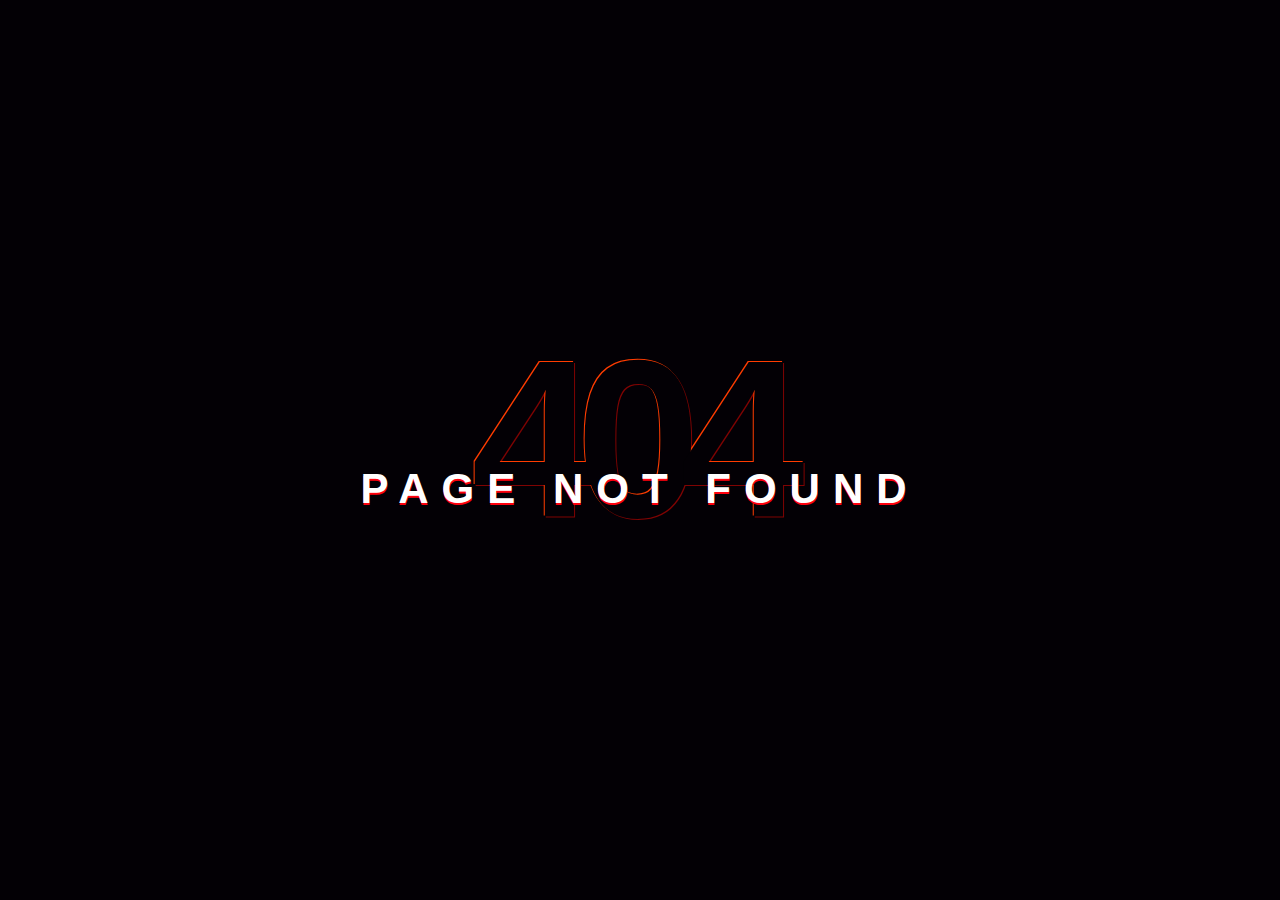
==== commit 97bda8ef: "En-Proceso" ====
--- a/docs/index.html
+++ b/docs/index.html
@@ -1,1178 +1,22 @@
 <!DOCTYPE html>
 <html lang="en">
+<head>
+    <meta charset="UTF-8">
+    <meta http-equiv="X-UA-Compatible" content="IE=edge">
+    <meta name="viewport" content="width=device-width, initial-scale=1.0">
+    <title>Document</title>
 
-<head>
-  <meta charset="utf-8">
-  <!--[if IE]><meta http-equiv="X-UA-Compatible" content="IE=edge"><![endif]-->
-  <meta name="viewport" content="width=device-width, initial-scale=1">
-
-  <!-- Page title -->
-  <title>Erick Medina</title>
-  <!-- /Page title -->
-
-  <!-- CSS Files
-  ========================================================= -->
-  <!-- Google web fonts - Open Sans -->
-  <link href="https://fonts.googleapis.com/css?family=Open+Sans:300,400,700" rel="stylesheet">
-  <!-- /Google web fonts -->
-  <!-- Bootstrap CSS -->
-  <link href="vendor/bootstrap/css/bootstrap.min.css" rel="stylesheet">
-  <!-- /Bootstrap CSS -->
-  <!-- Font Awesome -->
-  <link rel="stylesheet" href="vendor/font-awesome/css/font-awesome.min.css">
-  <!-- /Font Awesome -->
-  <!-- Nivo Lightbox -->
-  <link href="vendor/nivo-lightbox/nivo-lightbox.css" rel="stylesheet">
-  <link rel="stylesheet" href="vendor/nivo-lightbox/themes/default/default.css" type="text/css" />
-  <!-- /Nivo Lightbox -->
-  <!-- Animate CSS -->
-  <link href="vendor/animate.css" rel="stylesheet">
-  <!-- /Animate CSS -->
-  <!-- Theme Styles -->
-  <link href="css/styles.css" rel="stylesheet">
-  <!-- Theme Styles -->
-  <!-- / CSS Files
-  ========================================================= -->
-
-
-  <!-- HTML5 Shim and Respond.js IE8 support of HTML5 elements and media queries -->
-  <!--[if lt IE 9]>
-    <script src="vendor/html5shiv.js"></script>
-    <script src="vendor/respond.min.js"></script>
-  <![endif]-->
-
-  <!-- Favicon and Touch Icons
-  ========================================================= -->
-  <link rel="shortcut icon" href="erick.ico" type="image/x-icon">
-  <link rel="icon" href="erick.ico" type="image/x-icon">
-  <link href="apple-touch-icon-144.png" rel="apple-touch-icon-precomposed" sizes="144x144">
-  <link href="apple-touch-icon-114-precomposed.png" rel="apple-touch-icon-precomposed" sizes="114x114">
-  <link href="apple-touch-icon-72-precomposed.png" rel="apple-touch-icon-precomposed" sizes="72x72">
-  <link href="apple-touch-icon-57.png" rel="apple-touch-icon-precomposed">
-  <!-- /Favicon
-  ========================================================= -->
+    <link href="css/not-found.css" rel="stylesheet">
 </head>
-
-<body data-spy="scroll" data-target="#side-menu">
-
-  <!-- Page Loader
-========================================================= -->
-  <div class="loader" id="page-loader">
-    <div class="loading-wrapper">
-      <div class="tp-loader spinner"></div>
-      <!-- Edit With Your Name -->
-      <div class="side-menu-name">
-        Erick <strong>Medina</strong>
+<body>
+    <div id="notfound">
+        <div class="notfound">
+          <div class="notfound-404">
+            <h1>404</h1>
+            <h2>Page not found</h2>
+          </div>
+        
+        </div>
       </div>
-      <!-- /Edit With Your Name -->
-      <!-- Edit With Your Job -->
-      <p class="side-menu-job">Developer</p>
-      <!-- /Edit With Your Job -->
-    </div>
-  </div>
-  <!-- /End of Page loader
-========================================================= -->
-
-  <!-- SIDE MENU
-========================================================= -->
-  <div class="side-menu-open hidden-sm hidden-xs">
-    <!-- Menu-button -->
-    <a href="#" class="btn btn-default side-menu-button"><i class="fa fa-bars"></i> MENU</a>
-    <!-- /menu-button -->
-  </div>
-  <!-- Side Menu container -->
-  <div class="side-menu">
-    <!-- close button -->
-    <span id="side-menu-close"><i class="fa fa-times"></i></span>
-    <!-- /close button -->
-
-    <!-- Menu header -->
-    <div class="side-menu-name">
-      <!-- edit with your name -->
-      Erick <strong>Medina</strong>
-      <!-- /edit with your name -->
-    </div>
-    <!-- edit with your Job -->
-    <p class="side-menu-job">Developer</p>
-    <!-- /edit with your job -->
-    <!-- /Menu Header -->
-    <div class="pro">
-      <div class="profile-border">
-
-        <img src="img/ico2.png">
-
-      </div>
-    </div>
-    <!-- Main Navigation -->
-    <nav id="side-menu" class="side-menu-este">
-      <ul class="nav side-menu-nav">
-        <li><a href="#intro"><i class="fa fa-angle-right"></i> Intro</a></li>
-        <li><a href="#education"><i class="fa fa-angle-right"></i> Education</a></li>
-        <li><a href="#works"><i class="fa fa-angle-right"></i> Work Experience</a></li>
-        <li><a href="#skills"><i class="fa fa-angle-right"></i> Skills</a></li>
-        <li><a href="#interests"><i class="fa fa-angle-right"></i> Interests</a></li>
-        <li><a href="#portfolio"><i class="fa fa-angle-right"></i> Portfolio</a></li>
-        <!-- <li><a href="#contact"><i class="fa fa-angle-right"></i> Contact</a></li> -->
-      </ul>
-    </nav>
-
-
-
-
-    <!-- /Main Navigation-->
-
-    <!-- Other Buttons -->
-    <div class="side-menu-buttons">
-      <a href="mailto:erick.medina58@yahoo.com" class="btn btn-side-menu"><i class="fa fa-envelope-o"></i> Send me a
-        message</a>
-    </div>
-
-
-
-    <!-- /Other Buttons-->
-  </div>
-  <!-- /side menu container -->
-
-  <!-- /SIDE MENU
-========================================================= -->
-
-  <!-- CONTENT
-========================================================= -->
-  <section id="content-body" class="container animated">
-    <div class="row" id="intro">
-
-      <!-- Header Colors -->
-      <div class="col-md-10 col-sm-10  col-md-offset-2 col-sm-offset-1 clearfix top-colors">
-        <div class="top-color top-color1"></div>
-        <div class="top-color top-color2"></div>
-        <div class="top-color top-color3"></div>
-        <div class="top-color top-color1"></div>
-        <div class="top-color top-color2"></div>
-      </div>
-      <!-- /Header Colors -->
-
-      <!-- Beginning of Content -->
-      <div class="col-md-10 col-sm-10 col-md-offset-2 col-sm-offset-1 resume-container">
-
-        <!-- Header Buttons -->
-        <div class="row">
-          <div class="header-buttons col-md-10 col-md-offset-1">
-            <!-- Mail Button -->
-            <a href="mailto:erick.medina58@yahoo.com" class="btn btn-default btn-top-message"><i
-                class="fa fa-envelope-o"></i><span class="btn-hide-text">Send me a message</span></a>
-            <!-- /Mail Button -->
-          </div>
-        </div>
-        <!-- /Header Buttons -->
-
-        <!-- =============== PROFILE INTRO ====================-->
-        <div class="profile-intro row">
-          <!-- Left Collum with Avatar pic -->
-          <div class="col-md-4 profile-col">
-            <!-- Avatar pic -->
-            <div class="profile-pic">
-              <div class="profile-border">
-                <!-- Put your picture here ( 308px by 308px for retina display)-->
-                <img src="img/descarga.jpg" alt="">
-                <!-- /Put your picture here -->
-              </div>
-            </div>
-            <!-- /Avatar pic -->
-          </div>
-          <!-- /Left columm with avatar pic -->
-
-          <!-- Right Columm -->
-          <div class="col-md-7">
-            <!-- Welcome Title-->
-            <h1 class="intro-title1"> Hi, I'm <span class="color1 bold">Erick Medina!</span></h1>
-            <!-- /Welcome Title -->
-            <!-- Job - -->
-            <h2 class="intro-title2">Developer</h2>
-            <!-- /job -->
-            <!-- Description -->
-            <p>I'm a computer engineer.
-              I have realized projects that have served to solidify
-              my knowledge in my work as a developer, i have worked with technologies such as
-              .net with framework 4.5 for the development of web systems and creating automation systems with angular,
-              in addition to apps for
-              mobile.</p>
-            <p>I developed an internship at Eisei in the Mca area as a Java developer and completed a personal project
-              that is an automation of the contracts for the web service, as well as other projects within the area.</p>
-
-          </div>
-          <!-- /Right Collum -->
-        </div>
-        <!-- ============  /PROFILE INTRO ================= -->
-
-        <!-- ============  TIMELINE ================= -->
-        <div class="timeline-wrap">
-          <div class="timeline-bg">
-
-            <!-- ====>> SECTION: PROFILE INFOS <<====-->
-            <section class="timeline profile-infos">
-
-              <!-- VERTICAL MARGIN (necessary for the timeline effect) -->
-              <div class="line row timeline-margin">
-                <div class="content-wrap">
-
-
-                  <div class="col-md-9 bg1 full-height"></div>
-                </div>
-              </div>
-              <!-- /VERTICAL MARGIN -->
-
-
-
-
-
-              <!-- SECccion titulo -->
-              <div class="line row">
-                <!-- Margin Collums (necessary for the timeline effect) -->
-                <div class="col-md-1 bg1 timeline-space full-height hidden-sm hidden-xs"></div>
-                <div class="col-md-2 timeline-progress hidden-sm hidden-xs timeline-title full-height">
-                </div>
-                <!-- /Margin Collums -->
-                <!-- Item Content -->
-                <div class="col-md-8 content-wrap bg1">
-                  <!-- Section title -->
-                  <h2 class="section-title">Profile</h2>
-                  <!-- /Section title -->
-                </div>
-                <!-- /Item Content -->
-                <!-- Margin Collum-->
-                <div class="col-md-1 bg1 timeline-space full-height hidden-sm hidden-xs"></div>
-                <!-- / Margin Collum-->
-              </div>
-              <!-- /SECTION TITLE -->
-
-              <!-- SECTION ITEM -->
-              <div class="line row">
-                <!-- Margin Collums (necessary for the timeline effect) -->
-                <div class="col-md-1 bg1 timeline-space full-height hidden-sm hidden-xs"></div>
-                <div class="col-md-2 timeline-progress hidden-sm hidden-xs full-height timeline-point "></div>
-                <!-- /Margin Collums -->
-                <!-- Item Content -->
-                <div class="col-md-8 content-wrap bg1">
-                  <div class="line-content">
-                    <!-- Subtitle -->
-                    <h3 class="section-item-title-1">Full Name</h3>
-                    <!-- /Subtitle -->
-                    <!-- content -->
-                    <p>Erick Jamhir Medina Perez</p>
-                    <!-- /Content -->
-                  </div>
-                </div>
-                <!-- /Item Content -->
-                <!-- Margin Collum-->
-                <div class="col-md-1 bg1 timeline-space full-height hidden-sm hidden-xs"></div>
-                <!-- /Margin Collum-->
-              </div>
-              <!-- /SECTION ITEM -->
-
-              <!-- SECTION ITEM -->
-              <div class="line row">
-                <!-- Margin Collums (necessary for the timeline effect) -->
-                <div class="col-md-1 bg1 timeline-space full-height hidden-sm hidden-xs"></div>
-                <div class="col-md-2 timeline-progress hidden-sm hidden-xs full-height timeline-point "></div>
-
-                <!--
-<div class="col-md-8 content-wrap bg1">
-                <div class="line-content">
-
-                  <h3 class="section-item-title-1">Blog</h3>
-                                  <p>Here I write often about web development, tutorials or just a quick reference for myself</p>
-                  <p><a href="http://www.enrique7mc.com">enrique7mc.com</a></p>
-
-                </div>
-              </div>-->
-
-
-                <!-- /Item Content -->
-                <!-- Margin Collum-->
-                <div class="col-md-1 bg1 timeline-space full-height hidden-sm hidden-xs"></div>
-                <!-- /Margin Collum-->
-              </div>
-              <!-- /SECTION ITEM -->
-
-              <!-- SECTION ITEM -->
-              <div class="line row">
-                <!-- Margin Collums (necessary for the timeline effect) -->
-                <div class="col-md-1 bg1 timeline-space full-height hidden-sm hidden-xs"></div>
-                <div class="col-md-2 timeline-progress hidden-sm hidden-xs full-height timeline-point "></div>
-                <!-- /Margin Collums -->
-                <!-- Item Content -->
-                <div class="col-md-8 content-wrap bg1">
-                  <div class="line-content">
-                    <!-- Subtitle -->
-                    <h3 class="section-item-title-1">Email</h3>
-                    <!-- /Subtitle -->
-                    <!-- content -->
-                    <p><a href="mailto:erick.medina58@yahoo.com">erick.medina58@yahoo.com</a></p>
-                    <p><a href="mailto:erickmedinaperez@hotmail.com">erickmedinaperez@hotmail.com</a></p>
-                    <!-- /Content -->
-                  </div>
-                </div>
-                <!-- /Item Content -->
-                <!-- Margin Collum -->
-                <div class="col-md-1 bg1 timeline-space full-height hidden-sm hidden-xs"></div>
-                <!-- /Margin Collums -->
-              </div>
-              <!-- /SECTION ITEM -->
-
-              <!-- SECTION ITEM -->
-              <div class="line row">
-                <!-- Margin Collums (necessary for the timeline effect) -->
-                <div class="col-md-1 bg1 timeline-space full-height hidden-sm hidden-xs"></div>
-                <div class="col-md-2 timeline-progress hidden-sm hidden-xs full-height timeline-point "></div>
-                <!-- /Margin Collums -->
-                <!-- Item Content -->
-                <div class="col-md-8 content-wrap bg1">
-                  <div class="line-content">
-                    <!-- Subtitle -->
-                    <h3 class="section-item-title-1">courses and diplomas</h3>
-                    <!-- /Subtitle -->
-                    <!-- content -->
-                    <p>CURSO CCNA ROUTING AND SWITCHING: INTRODUCCION A REDES<span class="job-date">Jun 2017</span></p>
-                    <p>ADVANCED WEB PROGRAMMING COURSE - <span class="job-date">jun 2017</span></p>
-                    <p>SERVERS ADMINISTRATION COURSE - <span class="job-date">Dec 2017</span></p>
-                    <p>EXCEL TRAINING COURSE,POWER POINT AND WORD - <span class="job-date">jun 2014</span></p>
-                    <!-- /Content -->
-                  </div>
-                </div>
-                <!-- /Item Content -->
-                <!-- Margin Collum -->
-                <div class="col-md-1 bg1 timeline-space full-height hidden-sm hidden-xs"></div>
-                <!-- /Margin Collums -->
-              </div>
-              <!-- /SECTION ITEM -->
-
-              <!-- SECTION ITEM -->
-              <div class="line row">
-                <!-- Margin Collums (necessary for the timeline effect) -->
-                <div class="col-md-1 bg1 timeline-space full-height hidden-sm hidden-xs"></div>
-                <div class="col-md-2 timeline-progress hidden-sm hidden-xs full-height timeline-point "></div>
-                <!-- Margin Collums (necessary for the timeline effect) -->
-                <!-- Item Content -->
-                <div class="col-md-8 content-wrap bg1">
-                  <div class="line-content">
-                    <!-- Subtitle -->
-                    <h3 class="section-item-title-1">Find Me On</h3>
-                    <!-- /Subtitle -->
-                    <!-- content -->
-                    <a href="https://twitter.com/JamhirMedina" class="btn btn-default"><i class="fa fa-twitter"></i></a>
-                    <a href="https://www.linkedin.com/in/erick-medina-6b5981162/" class="btn btn-default"><i
-                        class="fa fa-linkedin"></i></a>
-                    <a href="https://es.stackoverflow.com/users/94464/erick-jamhir-medina" class="btn btn-default"><i
-                        class="fa fa-stack-overflow"></i></a>
-                    <a href="https://github.com/jamhir789" class="btn btn-default"><i class="fa fa-github"></i></a>
-
-                    <!-- /Content -->
-                  </div>
-                </div>
-                <!-- /Item Content -->
-                <!-- Margin Collum -->
-                <div class="col-md-1 bg1 timeline-space full-height hidden-sm hidden-xs"></div>
-                <!-- /Margin Collum -->
-              </div>
-              <!-- /SECTION ITEM -->
-            </section>
-            <!-- ==>> /SECTION: PROFILE INFOS -->
-
-            <!-- ====>> SECTION: WORK EXPERIENCE <<====-->
-            <section class="timeline work-experience" id="works">
-
-              <!-- VERTICAL MARGIN (necessary for the timeline effect) -->
-              <div class="line row timeline-margin">
-                <div class="content-wrap">
-                  <div class="col-md-1 bg1 timeline-space full-height hidden-sm hidden-xs"></div>
-                  <div class="col-md-2 timeline-progress hidden-sm hidden-xs full-height"></div>
-                  <div class="col-md-9 bg1 full-height"></div>
-                </div>
-              </div>
-              <!-- /VERTICAL MARGIN -->
-
-              <!-- SECTION TITLE -->
-              <div class="line row">
-                <!-- Margin Collums (necessary for the timeline effect) -->
-                <div class="col-md-1 bg1 timeline-space full-height hidden-sm hidden-xs"></div>
-                <div class="col-md-2 timeline-progress hidden-sm hidden-xs timeline-title full-height"></div>
-                <!-- /Margin Collums -->
-                <!-- Item Content -->
-                <div class="col-md-8 content-wrap bg1">
-                  <!-- Section title -->
-                  <h2 class="section-title">Work Experience</h2>
-                  <!-- /Section title -->
-                </div>
-                <!-- /Item Content -->
-                <!-- Margin Collum-->
-                <div class="col-md-1 bg1 timeline-space full-height hidden-sm hidden-xs"></div>
-                <!-- /Margin Collum-->
-              </div>
-              <!-- /SECTION TITLE -->
-
-                   <!-- SECTION ITEM -->
-                   <div class="line row">
-                    <!-- Margin Collums (necessary for the timeline effect) -->
-                    <div class="col-md-1 bg1 timeline-space full-height hidden-sm hidden-xs"></div>
-                    <div class="col-md-2 timeline-progress hidden-sm hidden-xs full-height timeline-work "></div>
-                    <!-- /Margin Collums -->
-                    <!-- Item Content -->
-                    <div class="col-md-8 content-wrap bg1">
-                      <div class="line-content line-content-education">
-                        <!-- Work Place -->
-                        <p>
-                          <h3 class="section-item-title-1">Scatel</h3> 
-                          <h5 >Grupo Open</h5>
-                        </p>
-                    
-                        <!-- /work place -->
-                        <!-- Graduation time -->
-                        <h4 class="job"><i class="fa fa-flag"></i> Junior Programmer <span class="job-date">April 2019 -
-                            Currently</span></h4>
-                        <!-- /Graduation time -->
-                        <!-- content -->
-                        <div class="job-description">
-                          <h5>Scatel</h5>
-                          <ul>
-                            <li>Webapi consumption</li>
-                            <li>Information systems in <b translate="no">ionic</b> and <b translate="no">angular</b> </li>
-                          </ul>
-    
-                        </div>
-                        <!-- /Content -->
-                      </div>
-                    </div>
-                    <!-- /Item Content -->
-                    <!-- Margin Collum-->
-                    <div class="col-md-1 bg1 timeline-space full-height hidden-sm hidden-xs"></div>
-                    <!-- /Margin Collum-->
-                  </div>
-                  <!-- /SECTION ITEM -->
-    
-                      <!-- SECTION ITEM -->
-              <div class="line row">
-                <!-- Margin Collums (necessary for the timeline effect) -->
-                <div class="col-md-1 bg1 timeline-space full-height hidden-sm hidden-xs"></div>
-                <div class="col-md-2 timeline-progress hidden-sm hidden-xs full-height timeline-work "></div>
-                <!-- /Margin Collums -->
-                <!-- Item Content -->
-                <div class="col-md-8 content-wrap bg1">
-                  <div class="line-content line-content-education">
-                    <!-- Work Place -->
-                    <h3 class="section-item-title-1">Eisei</h3>
-                    <!-- /work place -->
-                    <!-- Graduation time -->
-                    <h4 class="job"><i class="fa fa-flag"></i> Java developer <span class="job-date">April 2018 -
-                        December 2018</span></h4>
-                    <!-- /Graduation time -->
-                    <!-- content -->
-                    <div class="job-description">
-                      <h5>MCA</h5>
-                      <ul>
-                        <li>Front-end development </li>
-                        <li>Implemented new web services</li>
-                      </ul>
-                      <h5>SACW Project</h5>
-                      <p>Create an automation system to contracts web services</p>
-                    </div>
-                    <!-- /Content -->
-                  </div>
-                </div>
-                <!-- /Item Content -->
-                <!-- Margin Collum-->
-                <div class="col-md-1 bg1 timeline-space full-height hidden-sm hidden-xs"></div>
-                <!-- /Margin Collum-->
-              </div>
-              <!-- /SECTION ITEM -->
-
-              <!-- SECTION ITEM -->
-              <div class="line row">
-                <!-- Margin Collums (necessary for the timeline effect) -->
-                <div class="col-md-1 bg1 timeline-space full-height hidden-sm hidden-xs"></div>
-                <div class="col-md-2 timeline-progress hidden-sm hidden-xs full-height timeline-work "></div>
-                <!-- /Margin Collums -->
-                <!-- Item Content -->
-                <div class="col-md-8 content-wrap bg1">
-                  <div class="line-content line-content-education">
-                    <!-- Work Place -->
-                    <h3 class="section-item-title-1"><span translate="no" languaje="es">I.T.S.P</span></h3>
-                    <!-- /work place -->
-                    <!-- Graduation time -->
-                    <h4 class="job"><i class="fa fa-flag"></i>Software Engineer - <span class="job-date">Frebruary 2017
-                        - August 2017</span></h4>
-                    <!-- /Graduation time -->
-                    <!-- content -->
-                    <div class="job-description">
-                      <p>Intern front End Engineer web for <a href="http://www.itspanuco.edu.mx/">Higher Technological
-                          Institute of Panuco</a></p>
-                    </div>
-                    <!-- /Content -->
-                  </div>
-                </div>
-                <!-- /Item Content -->
-                <!-- Margin Collum-->
-                <div class="col-md-1 bg1 timeline-space full-height hidden-sm hidden-xs"></div>
-                <!-- /Margin Collum-->
-              </div>
-              <!-- /SECTION ITEM -->
-
-          
-
-         
-              <!-- SECTION ITEM -->
-              <div class="line row">
-                <!-- Margin Collums (necessary for the timeline effect) -->
-                <div class="col-md-1 bg1 timeline-space full-height hidden-sm hidden-xs"></div>
-                <div class="col-md-2 timeline-progress hidden-sm hidden-xs full-height timeline-work "></div>
-                <!-- /Margin Collums -->
-                <!-- Item Content -->
-
-                <!-- /Item Content -->
-                <!-- Margin Collum-->
-                <div class="col-md-1 bg1 timeline-space full-height hidden-sm hidden-xs"></div>
-                <!-- /Margin Collum-->
-              </div>
-              <!-- /SECTION ITEM -->
-            </section>
-            <!-- ==>> /SECTION: WORK EXPERIENCE <<==== -->
-
-            <!-- ====>> SECTION: WORK EXPERIENCE <<====-->
-            <section class="timeline work-experience" id="work">
-
-              <!-- VERTICAL MARGIN (necessary for the timeline effect) -->
-              <div class="line row timeline-margin">
-                <div class="content-wrap">
-                  <div class="col-md-1 bg1 timeline-space full-height hidden-sm hidden-xs"></div>
-                  <div class="col-md-2 timeline-progress hidden-sm hidden-xs full-height"></div>
-                  <div class="col-md-9 bg1 full-height"></div>
-                </div>
-              </div>
-              <!-- /VERTICAL MARGIN -->
-
-              <!-- SECTION TITLE -->
-              <div class="line row">
-                <!-- Margin Collums (necessary for the timeline effect) -->
-                <div class="col-md-1 bg1 timeline-space full-height hidden-sm hidden-xs"></div>
-                <div class="col-md-2 timeline-progress hidden-sm hidden-xs timeline-title full-height"></div>
-                <!-- /Margin Collums -->
-                <!-- Item Content -->
-
-                <!-- Section title -->
-
-                <!-- /Margin Collums -->
-                <!-- Item Content -->
-                <div class="col-md-8 content-wrap bg1">
-                  <!-- Section title -->
-                  <h2 class="section-title">Education</h2>
-                  <!-- /Section title -->
-                </div>
-                <!-- /Item Content -->
-                <!-- Margin Collum-->
-                <div class="col-md-1 bg1 timeline-space full-height hidden-sm hidden-xs"></div>
-                <!-- /Margin Collum-->
-              </div>
-              <!-- /SECTION TITLE -->
-
-              <!-- SECTION ITEM -->
-              <div class="line row">
-                <!-- Margin Collums (necessary for the timeline effect) -->
-                <div class="col-md-1 bg1 timeline-space full-height hidden-sm hidden-xs"></div>
-                <div class="col-md-2 timeline-progress hidden-sm hidden-xs full-height timeline-education "></div>
-                <!-- /Margin Collums -->
-                <!-- Item Content -->
-                <div class="col-md-8 content-wrap bg1">
-                  <div class="line-content line-content-education">
-                    <!-- Graduation title -->
-                    <h3 class="section-item-title-1">B.S. in Computer Engineering</h3>
-                    <!-- /Graduation title -->
-                    <!-- Graduation time -->
-                    <h4 class="graduation-time"><i class="fa fa-university"></i>Higher Technological Institute of
-                      Panuco- <span class="graduation-date">Graduation Junuary 2019</span></h4>
-                    <!-- /Graduation time -->
-                    <!-- content -->
-                    <div class="graduation-description">
-
-                      <ul>
-                        <li>Designed and taught courses about Java, C# and Web Development </li>
-                        <li>Recieved general training in Linux, Networking, Databases, C, Java and PHP </li>
-                        <li>Built and coordinated projects as head of the Programming Languages Section</li>
-                      </ul>
-                    </div>
-                    <!-- /Content -->
-                  </div>
-                </div>
-                <!-- /Item Content -->
-                <!-- Margin Collum -->
-                <div class="col-md-1 bg1 timeline-space full-height hidden-sm hidden-xs"></div>
-                <!-- /Margin Collum -->
-              </div>
-              <!-- /SECTION ITEM -->
-            </section>
-            <!-- ==>> /SECTION: EDUCATION <<==== -->
-
-            <!-- ====>> SECTION: SKILLS <<====-->
-            <section class="timeline skills" id="skills">
-
-              <!-- VERTICAL MARGIN (necessary for the timeline effect) -->
-              <div class="line row timeline-margin">
-                <div class="content-wrap">
-                  <div class="col-md-1 bg1 timeline-space full-height hidden-sm hidden-xs"></div>
-                  <div class="col-md-2 timeline-progress hidden-sm hidden-xs full-height"></div>
-                  <div class="col-md-9 bg1 full-height"></div>
-                </div>
-              </div>
-              <!-- /VERTICAL MARGIN -->
-
-              <!-- SECTION TITLE -->
-              <div class="line row">
-                <!-- VERTICAL MARGIN (necessary for the timeline effect) -->
-                <div class="col-md-1 bg1 timeline-space full-height hidden-sm hidden-xs"></div>
-                <div class="col-md-2 timeline-progress hidden-sm hidden-xs timeline-title full-height"></div>
-                <!-- /VERTICAL MARGIN (necessary for the timeline effect) -->
-                <!-- Item Content -->
-                <div class="col-md-8 content-wrap bg1">
-                  <!-- Section title -->
-                  <h2 class="section-title">Skills</h2>
-                  <!-- /Section title -->
-                </div>
-                <!-- /Item Content -->
-                <!-- Margin Collum-->
-                <div class="col-md-1 bg1 timeline-space full-height hidden-sm hidden-xs"></div>
-                <!-- /Margin Collum-->
-              </div>
-              <!-- /SECTION TITLE -->
-
-              <!-- SECTION ITEM -->
-              <div class="line row">
-                <!-- Margin Collums (necessary for the timeline effect) -->
-                <div class="col-md-1 bg1 timeline-space full-height hidden-sm hidden-xs"></div>
-                <div class="col-md-2 timeline-progress hidden-sm hidden-xs full-height timeline-point "></div>
-                <!-- / Margin Collums -->
-                <!-- Item Content -->
-                <div class="col-md-8 content-wrap bg1">
-                  <div class="line-content">
-                    <!-- Subtitle -->
-                    <h3 class="section-item-title-1">Professional Skills</h3>
-                    <!-- /Subtitle -->
-                    <!-- content -->
-                    <ul class="skills-list">
-                      <!-- item-list -->
-                      <li>
-                        <div class="progress">
-                          <div class="progress-bar" role="progressbar" data-percent="80%" style="width: 80%;">
-                            <span class="sr-only">80% Complete</span>
-                          </div>
-                          <span class="progress-type">Comunication</span>
-                          <span class="progress-completed">80%</span>
-                        </div>
-                      </li>
-                      <!-- /item list -->
-                      <!-- item-list -->
-                      <li>
-                        <div class="progress">
-                          <div class="progress-bar progress-bar-2" role="progressbar" data-percent="90%"
-                            style="width: 90%;">
-                            <span class="sr-only">90% Complete</span>
-                          </div>
-                          <span class="progress-type">Leadership</span>
-                          <span class="progress-completed">90%</span>
-                        </div>
-                      </li>
-                      <!-- /item list -->
-                      <!-- item-list -->
-                      <li>
-                        <div class="progress" title="Doing my best!">
-                          <div class="progress-bar progress-bar-3" role="progressbar" data-percent="85%"
-                            style="width: 85%;">
-                            <span class="sr-only">85% Complete</span>
-                          </div>
-                          <span class="progress-type">Confidence</span>
-                          <span class="progress-completed">85%</span>
-                        </div>
-                      </li>
-                      <!-- /item list -->
-                    </ul>
-                    <!-- /Content -->
-                  </div>
-                </div>
-                <!-- /Item Content -->
-                <!-- Margin Collum-->
-                <div class="col-md-1 bg1 timeline-space full-height hidden-sm hidden-xs"></div>
-                <!-- /Margin Collum-->
-              </div>
-              <!-- /SECTION ITEM -->
-
-              <!-- SECTION ITEM -->
-              <div class="line row">
-                <!-- Margin Collums (necessary for the timeline effect) -->
-                <div class="col-md-1 bg1 timeline-space full-height hidden-sm hidden-xs"></div>
-                <div class="col-md-2 timeline-progress hidden-sm hidden-xs full-height timeline-point "></div>
-                <!-- /Margin Collums (necessary for the timeline effect) -->
-                <!-- Item Content -->
-                <div class="col-md-8 content-wrap bg1">
-                  <div class="line-content">
-                    <!-- Subtitle -->
-                    <h3 class="section-item-title-1">Code Skills</h3>
-                    <!-- /Subtitle -->
-                    <!-- content -->
-                    <ul class="skills-list">
-                      <!-- item-list -->
-                      <li>
-                        <div class="progress">
-                          <div class="progress-bar" data-percent="90%" role="progressbar" style="width: 90%;">
-                            <span class="sr-only">90% Complete</span>
-                          </div>
-                          <span class="progress-type">HTML5 / CSS3</span>
-                          <span class="progress-completed">90%</span>
-                        </div>
-                      </li>
-                      <!-- /item list -->
-                      <!-- item-list -->
-                      <li>
-                        <div class="progress">
-                          <div class="progress-bar progress-bar-2" data-percent="80%" role="progressbar"
-                            style="width: 80%;">
-                            <span class="sr-only">80% Complete</span>
-                          </div>
-                          <span class="progress-type">Javascript (ES6)</span>
-                          <span class="progress-completed">80%</span>
-                        </div>
-                      </li>
-                      <!-- /item list -->
-                      <!-- item-list -->
-                      <li>
-                        <div class="progress">
-                          <div class="progress-bar progress-bar-3" data-percent="70%" role="progressbar"
-                            style="width: 70%;">
-                            <span class="sr-only">70% Complete</span>
-                          </div>
-                          <span class="progress-type">Php</span>
-                          <span class="progress-completed">70%</span>
-                        </div>
-                      </li>
-
-
-                      <!-- /item list -->
-                      <!-- item-list -->
-                      <li>
-                        <div class="progress">
-                          <div class="progress-bar progress-bar-1" data-percent="85%" role="progressbar"
-                            style="width: 85%;">
-                            <span class="sr-only">85% Complete</span>
-                          </div>
-                          <span class="progress-type">CS Fundamentals</span>
-                          <span class="progress-completed">80%</span>
-                        </div>
-                      </li>
-                      <!-- /item list -->
-
-                      <!-- item-list -->
-                      <li>
-                        <div class="progress">
-                          <div class="progress-bar progress-bar-2" data-percent="75%" role="progressbar"
-                            style="width: 75%;">
-                            <span class="sr-only">75% Complete</span>
-                          </div>
-                          <span class="progress-type">Java</span>
-                          <span class="progress-completed">75%</span>
-                        </div>
-                      </li>
-
-                      <li>
-                        <div class="progress">
-                          <div class="progress-bar progress-bar-3" data-percent="70%" role="progressbar"
-                            style="width: 75%;">
-                            <span class="sr-only">75% Complete</span>
-                          </div>
-                          <span class="progress-type">Angular</span>
-                          <span class="progress-completed">75%</span>
-                        </div>
-                      </li>
-
-                      <li>
-                        <div class="progress">
-                          <div class="progress-bar" data-percent="80%" role="progressbar" style="width: 80%;">
-                            <span class="sr-only">80% Complete</span>
-                          </div>
-                          <span class="progress-type">Android Studio</span>
-                          <span class="progress-completed">80%</span>
-                        </div>
-                      </li>
-
-                      <li>
-                        <div class="progress">
-                          <div class="progress-bar progress-bar-2" data-percent="80%" role="progressbar"
-                            style="width: 80%;">
-                            <span class="sr-only">80% Complete</span>
-                          </div>
-                          <span class="progress-type">Sql Server 2008-2012</span>
-                          <span class="progress-completed">80%</span>
-                        </div>
-                      </li>
-                      <li>
-                        <div class="progress">
-                          <div class="progress-bar progress-bar-3" data-percent="70%" role="progressbar"
-                            style="width: 75%;">
-                            <span class="sr-only">75% Complete</span>
-                          </div>
-                          <span class="progress-type"> visual .net</span>
-                          <span class="progress-completed">75%</span>
-                        </div>
-                      </li>
-                      <!-- /item list -->
-                    </ul>
-                    <!-- /Content -->
-                  </div>
-                </div>
-                <!-- /Item Content -->
-                <!-- Margin Collum-->
-                <div class="col-md-1 bg1 timeline-space full-height hidden-sm hidden-xs"></div>
-                <!-- /Margin Collum-->
-              </div>
-              <!-- /SECTION ITEM -->
-            </section>
-            <!-- ==>> /SECTION: SKILLS -->
-
-            <!-- ====>> SECTION: INTERESTS <<====-->
-            <section class="timeline" id="interests">
-
-              <!-- VERTICAL MARGIN (necessary for the timeline effect) -->
-              <div class="line row timeline-margin">
-                <div class="content-wrap">
-                  <div class="col-md-1 bg1 timeline-space full-height hidden-sm hidden-xs"></div>
-                  <div class="col-md-2 timeline-progress hidden-sm hidden-xs full-height"></div>
-                  <div class="col-md-9 bg1 full-height"></div>
-                </div>
-              </div>
-              <!-- /VERTICAL MARGIN -->
-
-              <!-- SECTION TITLE -->
-              <div class="line row">
-                <!-- Margin Collums (necessary for the timeline effect) -->
-                <div class="col-md-1 bg1 timeline-space full-height hidden-sm hidden-xs"></div>
-                <div class="col-md-2 timeline-progress hidden-sm hidden-xs timeline-title full-height"></div>
-                <!-- /Margin Collums -->
-                <!-- Item Content -->
-                <div class="col-md-8 content-wrap bg1">
-                  <!-- Section title -->
-                  <h2 class="section-title">Interests</h2>
-                  <!-- /Section title -->
-                </div>
-                <!-- /Item Content -->
-                <!-- Margin Collum-->
-                <div class="col-md-1 bg1 timeline-space full-height hidden-sm hidden-xs"></div>
-                <!-- /Margin Collum-->
-              </div>
-              <!-- /SECTION TITLE -->
-
-              <!-- SECTION ITEM -->
-              <div class="line row">
-                <!-- Margin Collums (necessary for the timeline effect) -->
-                <div class="col-md-1 bg1 timeline-space full-height hidden-sm hidden-xs"></div>
-                <div class="col-md-2 timeline-progress hidden-sm hidden-xs full-height timeline-point "></div>
-                <!-- /Margin Collums -->
-                <!-- Item Content -->
-                <div class="col-md-8 content-wrap bg1">
-                  <div class="line-content">
-                    <!-- Subtitle -->
-                    <h3 class="section-item-title-1">Favorite Programming Books</h3>
-                    <!-- /Subtitle -->
-                    <!-- content -->
-                    <ul>
-                      <li><a
-                          href="https://www.amazon.com/Clean-Code-Handbook-Software-Craftsmanship/dp/0132350882/ref=sr_1_1"
-                          target="_blank">Code Clean</a> - Robert C. Martin</li>
-                      <li><a href="https://www.amazon.com/Effective-Java-2nd-Joshua-Bloch/dp/0321356683/ref=sr_1_1"
-                          target="_blank">Effective Java</a> - Joshua Bloch</li>
-                      <li><a
-                          href="https://www.amazon.com/Principles-Object-Oriented-JavaScript-Nicholas-Zakas/dp/1593275404/ref=sr_1_5"
-                          target="_blank">The Principles of Object-Oriented JavaScript</a> - Nicholas C. Zakas</li>
-                      <li><a href="https://www.amazon.com/C-Depth-3rd-Jon-Skeet/dp/161729134X/ref=sr_1_1"
-                          target="_blank">C# in Depth</a> - Jon Skeet</li>
-                      <li><a
-                          href="https://www.amazon.com/JavaScript-Good-Parts-Douglas-Crockford/dp/0596517742/ref=sr_1_6"
-                          target="_blank">JavaScript: The Good Parts</a> - Douglas Crockford</li>
-                      <li><a
-                          href="https://www.amazon.com/Soft-Skills-software-developers-manual/dp/1617292397/ref=sr_1_1"
-                          target="_blank">Soft Skills: The software developer's life manual</a> - John Somnez</li>
-                    </ul>
-                    <!-- /Content -->
-                  </div>
-                </div>
-                <!-- /Item Content -->
-                <!-- Margin Collum-->
-                <div class="col-md-1 bg1 timeline-space full-height hidden-sm hidden-xs"></div>
-                <!-- /Margin Collum-->
-              </div>
-              <!-- /SECTION ITEM -->
-
-              <!-- SECTION ITEM -->
-              <div class="line row">
-                <!-- Margin Collums (necessary for the timeline effect) -->
-                <div class="col-md-1 bg1 timeline-space full-height hidden-sm hidden-xs"></div>
-                <div class="col-md-2 timeline-progress hidden-sm hidden-xs full-height timeline-point "></div>
-                <!-- /Margin Collums -->
-                <!-- Item Content -->
-                <div class="col-md-8 content-wrap bg1">
-                  <div class="line-content">
-                    <!-- Subtitle -->
-                    <h3 class="section-item-title-1">Competitive Programming Profiles</h3>
-                    <!-- /Subtitle -->
-                    <!-- content -->
-                    <ul>
-                      <li><a href="https://www.codewars.com/users/jamhir789" target="_blank">Code Wars</a></li>
-                      <li><a href="https://www.hackerrank.com/erick_medina" target="_blank">Hacker Rank</a></li>
-                    </ul>
-                    <!-- /Content -->
-                  </div>
-                </div>
-                <!-- /Item Content -->
-                <!-- Margin Collum-->
-                <div class="col-md-1 bg1 timeline-space full-height hidden-sm hidden-xs"></div>
-                <!-- /Margin Collum-->
-              </div>
-              <!-- /SECTION ITEM -->
-            </section>
-            <!-- ==>> /SECTION: INTERESTS -->
-
-            <!-- ====>> SECTION: PORTFOLIO <<====-->
-            <section class="timeline portfolio" id="portfolio">
-
-              <!-- VERTICAL MARGIN (necessary for the timeline effect) -->
-              <div class="line row timeline-margin">
-                <div class="content-wrap">
-                  <div class="col-md-1 bg1 timeline-space full-height hidden-sm hidden-xs"></div>
-                  <div class="col-md-2 timeline-progress hidden-sm hidden-xs full-height"></div>
-                  <div class="col-md-9 bg1 full-height"></div>
-                </div>
-              </div>
-              <!-- /VERTICAL MARGIN -->
-
-              <!-- SECTION TITLE -->
-              <div class="line row">
-                <!-- Margin Collums (necessary for the timeline effect) -->
-                <div class="col-md-1 bg1 timeline-space full-height hidden-sm hidden-xs"></div>
-                <div class="col-md-2 timeline-progress hidden-sm hidden-xs timeline-title full-height"></div>
-                <!-- /Margin Collums -->
-                <!-- Item Content -->
-                <div class="col-md-8 content-wrap bg1">
-                  <!-- Section title -->
-                  <h2 class="section-title">Portfólio</h2>
-                  <!-- /Section title -->
-                </div>
-                <!-- Item Content -->
-                <!-- Margin Collum-->
-                <div class="col-md-1 bg1 timeline-space full-height hidden-sm hidden-xs"></div>
-                <!-- /Margin Collum-->
-              </div>
-              <!-- /SECTION TITLE -->
-
-              <!-- SECTION ITEM -->
-              <div class="line row">
-                <!-- Margin Collums (necessary for the timeline effect) -->
-                <div class="col-md-1 bg1 timeline-space full-height hidden-sm hidden-xs"></div>
-                <div class="col-md-2 timeline-progress hidden-sm hidden-xs full-height timeline-point "></div>
-                <!-- /Margin Collums -->
-                <!-- Item Content -->
-                <div class="col-md-8 content-wrap bg1">
-                  <div class="line-content">
-                    <!-- Subtitle -->
-                    <h3 class="section-item-title-1">Some Works</h3>
-                    <!-- /Subtitle -->
-                    <!-- content -->
-                    <div class="portfolio-itens clearfix">
-                      <!-- Portfolio item -->
-                      <div class="portfolio-item">
-                        <!-- Link to the item image (Put the long description on  "a" title)-->
-                        <a href="https://www.youtube.com/watch?v=GqcEjJGZ6DU&feature=youtu.be" class="nivobox"
-                          data-lightbox-gallery="portfolio">
-                          <div class="hover">
-                            <p class="zoomi"><i class="fa fa-search"></i></p>
-                            <!-- Item short title -->
-                            <p class="portfolio-item-title"><strong>Asistente gps-nfc</strong><br /> Android App</p>
-                          </div>
-                          <div class="hover-bg-wrapper">
-                            <div class="hover-bg"></div>
-                          </div>
-                          <div>
-                            <!-- Thumbnail of the portfolio image (400x360 for retina display) -->
-                            <img src="img/logo-android.jpg" alt="Logo Android">
-                          </div>
-                        </a>
-                      </div>
-                      <!-- /Portfolio item -->
-
-                      <!-- Portfolio item -->
-                      <div class="portfolio-item">
-                        <!-- Link to the item image (Put the long description on  "a" title)-->
-                        <a href="img/automatizacion.png" title="System for the creation of web services contracts."
-                          class="nivobox" data-lightbox-gallery="portfolio">
-                          <div class="hover">
-                            <p class="zoomi"><i class="fa fa-search"></i></p>
-                            <!-- Item short title -->
-                            <p class="portfolio-item-title"><strong>Wsdl automation system</strong><br /> automation</p>
-                          </div>
-                          <div class="hover-bg-wrapper">
-                            <div class="hover-bg"></div>
-                          </div>
-                          <div class="portfolio-item-thumbnail">
-                            <!-- Thumbnail of the portfolio image (400x360 for retina display) -->
-                            <img src="img/angular-logo.png" alt="Angular JS logo">
-                          </div>
-                        </a>
-                      </div>
-                      <!-- /Portfolio item -->
-
-                      <!-- Portfolio item -->
-                      <div class="portfolio-item">
-                        <!-- Link to the item image (Put the long description on  "a" title)-->
-                        <a href="img/bot-project.png" title="Currently in work" class="nivobox"
-                          data-lightbox-gallery="portfolio">
-                          <div class="hover">
-                            <p class="zoomi"><i class="fa fa-search"></i></p>
-                            <!-- Item short title -->
-                            <p class="portfolio-item-title"><strong>Bot (framework-bot)</strong><br /> administrador de
-                              cuentas</p>
-                          </div>
-                          <div class="hover-bg-wrapper">
-                            <div class="hover-bg"></div>
-                          </div>
-                          <div class="portfolio-item-thumbnail">
-                            <!-- Thumbnail of the portfolio image (400x360 for retina display) -->
-                            <img src="img/bot.png" alt="bot-microsfot">
-                          </div>
-                        </a>
-                      </div>
-
-                      <!-- Portfolio item -->
-                      <div class="portfolio-item">
-                        <!-- Link to the item image (Put the long description on  "a" title)-->
-                        <a href="img/SistemaAC.png" title="System for the administration of educational courses."
-                          class="nivobox" data-lightbox-gallery="portfolio">
-                          <div class="hover">
-                            <p class="zoomi"><i class="fa fa-search"></i></p>
-                            <!-- Item short title -->
-                            <p class="portfolio-item-title"><strong>.Net Core</strong><br /> Sistema de adminitracion
-                              para cursos</p>
-                          </div>
-                          <div class="hover-bg-wrapper">
-                            <div class="hover-bg"></div>
-                          </div>
-                          <div class="portfolio-item-thumbnail">
-                            <!-- Thumbnail of the portfolio image (400x360 for retina display) -->
-                            <img src="img/net.png" alt="net">
-                          </div>
-                        </a>
-                      </div>
-                      <!-- /Portfolio item -->
-
-                      <!-- Portfolio item -->
-
-                      <!-- /Portfolio item -->
-                    </div>
-                    <!-- /Content -->
-                  </div>
-                </div>
-                <!-- Item Content -->
-                <!-- Margin Collum-->
-                <div class="col-md-1 bg1 timeline-space full-height hidden-sm hidden-xs"></div>
-                <!-- /Margin Collum-->
-              </div>
-              <!-- /SECTION ITEM -->
-            </section>
-            <!-- ==>> /SECTION: PORTFOLIO -->
-
-            <!-- ====>> SECTION: THANK YOU <<====-->
-            <section class="timeline profile-infos">
-
-              <!-- VERTICAL MARGIN (necessary for the timeline effect) -->
-              <div class="line row timeline-margin timeline-margin-big">
-                <div class="content-wrap">
-                  <div class="col-md-1 bg1 timeline-space full-height hidden-sm hidden-xs"></div>
-                  <div class="col-md-2 timeline-progress hidden-sm hidden-xs full-height"></div>
-                  <div class="col-md-9 bg1 full-height"></div>
-                </div>
-              </div>
-              <!-- /VERTICAL MARGIN -->
-
-              <!-- SECTION ITEM -->
-              <div class="line row line-thank-you">
-                <!-- Margin Collums (necessary for the timeline effect) -->
-                <div class="col-md-1 bg1 timeline-space full-height hidden-sm hidden-xs"></div>
-                <div class="col-md-2 timeline-progress hidden-sm hidden-xs full-height timeline-point "></div>
-                <!-- /Margin Collums -->
-                <!-- Item Content -->
-                <div class="col-md-8 content-wrap bg1">
-                  <div class="line-content">
-                    <!-- Subtitle -->
-                    <h3 class="thank-you">Thank You!!</h3>
-                    <!-- /Subtitle -->
-                  </div>
-                </div>
-                <!-- /Item Content -->
-                <!-- Margin Collum-->
-                <div class="col-md-1 bg1 timeline-space full-height hidden-sm hidden-xs"></div>
-                <!-- / Margin Collum-->
-              </div>
-              <!-- /SECTION ITEM -->
-            </section>
-            <!-- ==>> /SECTION: PROFILE INFOS -->
-          </div>
-        </div>
-        <!-- ============  /TIMELINE ================= -->
-
-        <!-- ============  FOOTER ================= -->
-        <footer id="footer" class="row">
-          <!-- Put your Quote Here-->
-          <p class="quote">“you never learn to swim until you're in the water.”</p>
-          <!-- /Quote -->
-          <!-- Quote Autor -->
-          <p class="author">Jack Ma. </p>
-          <!-- /Quote Autor -->
-        </footer>
-        <!-- ============  /FOOTER ================= -->
-      </div>
-    </div>
-  </section>
-  <!-- /CONTENT
-========================================================= -->
-
-  <!-- Javascript Files
-========================================================= -->
-  <!-- jQuery (necessary for plugins) -->
-  <script src="vendor/jquery-1.11.1.min.js"></script>
-  <!-- /jquery -->
-  <!-- bootstrap -->
-  <script src="vendor/bootstrap/js/bootstrap.min.js"></script>
-  <!-- /bootstrap -->
-  <!-- easing -->
-  <script src="vendor/jquery.easing.min.js"></script>
-  <!-- /easing -->
-  <!-- jQuery Mousewheel -->
-  <script src="vendor/jquery.mousewheel.min.js"></script>
-  <!-- /jQuery Mousewheel -->
-  <!-- jQuery Mousewheel Smoothscroll -->
-  <script src="vendor/jquery.nicescroll.min.js"></script>
-  <script src="vendor/jquery.nicescroll.plus.js"></script>
-  <!-- /jQuery Mousewheel Smoothscroll -->
-  <!-- Waypoints (for CSS3 animations) -->
-  <script src="vendor/waypoints.min.js"></script>
-  <!-- /waypoints -->
-  <!-- Modal box-->
-  <script src="vendor/nivo-lightbox/nivo-lightbox.min.js"></script>
-  <!-- /Modal Box -->
-  <!-- Carousel-->
-  <script src="vendor/jquery.bxslider.min.js"></script>
-  <!-- /Carousel -->
-  <!-- placeholder Support for IE -->
-  <script src="vendor/placeholders.jquery.min.js"></script>
-  <!-- /placeholder support -->
-  <!-- Cross-browser -->
-  <script src="vendor/cross-browser.js"></script>
-  <!-- /Cross-browser -->
-  <!-- Configurations -->
-  <script src="js/main.js"></script>
-  <!-- /Configurations -->
 </body>
-
 </html>--- a/docs/css/not-found.css
+++ b/docs/css/not-found.css
@@ -0,0 +1,92 @@
+* {
+    -webkit-box-sizing: border-box;
+    box-sizing: border-box;
+}
+body {
+    padding: 0;
+    margin: 0;
+}
+#notfound {
+    position: relative;
+    height: 100vh;
+    background: #030005;
+}
+#notfound .notfound {
+    position: absolute;
+    left: 50%;
+    top: 50%;
+    -webkit-transform: translate(-50%, -50%);
+    -ms-transform: translate(-50%, -50%);
+    transform: translate(-50%, -50%);
+}
+.notfound {
+    max-width: 767px;
+    width: 100%;
+    line-height: 1.4;
+    text-align: center;
+}
+.notfound .notfound-404 {
+    position: relative;
+    height: 180px;
+    margin-bottom: 20px;
+    z-index: -1;
+}
+.notfound .notfound-404 h1 {
+    font-family: 'Montserrat', sans-serif;
+    position: absolute;
+    left: 50%;
+    top: 50%;
+    -webkit-transform: translate(-50%, -50%);
+    -ms-transform: translate(-50%, -50%);
+    transform: translate(-50%, -50%);
+    font-size: 224px;
+    font-weight: 900;
+    margin-top: 0px;
+    margin-bottom: 0px;
+    margin-left: -12px;
+    color: #030005;
+    text-transform: uppercase;
+    text-shadow: -1px -1px 0px #ff3c00, 1px 1px 0px #800303;
+    letter-spacing: -20px;
+}
+.notfound .notfound-404 h2 {
+    font-family: 'Montserrat', sans-serif;
+    position: absolute;
+    left: 0;
+    right: 0;
+    top: 110px;
+    font-size: 42px;
+    font-weight: 700;
+    color: #fff;
+    text-transform: uppercase;
+    text-shadow: 0px 2px 0px #ff000d;
+    letter-spacing: 13px;
+    margin: 0;
+}
+.notfound a {
+    font-family: 'Montserrat', sans-serif;
+    display: inline-block;
+    text-transform: uppercase;
+    color: #ff2600;
+    text-decoration: none;
+    border: 2px solid;
+    background: transparent;
+    padding: 10px 40px;
+    font-size: 14px;
+    font-weight: 700;
+    -webkit-transition: 0.2s all;
+    transition: 0.2s all;
+}
+.notfound a:hover {
+    color: #8400ff;
+}
+@media only screen and (max-width: 767px) {
+    .notfound .notfound-404 h2 {
+        font-size: 24px;
+   }
+}
+@media only screen and (max-width: 480px) {
+    .notfound .notfound-404 h1 {
+        font-size: 182px;
+   }
+}
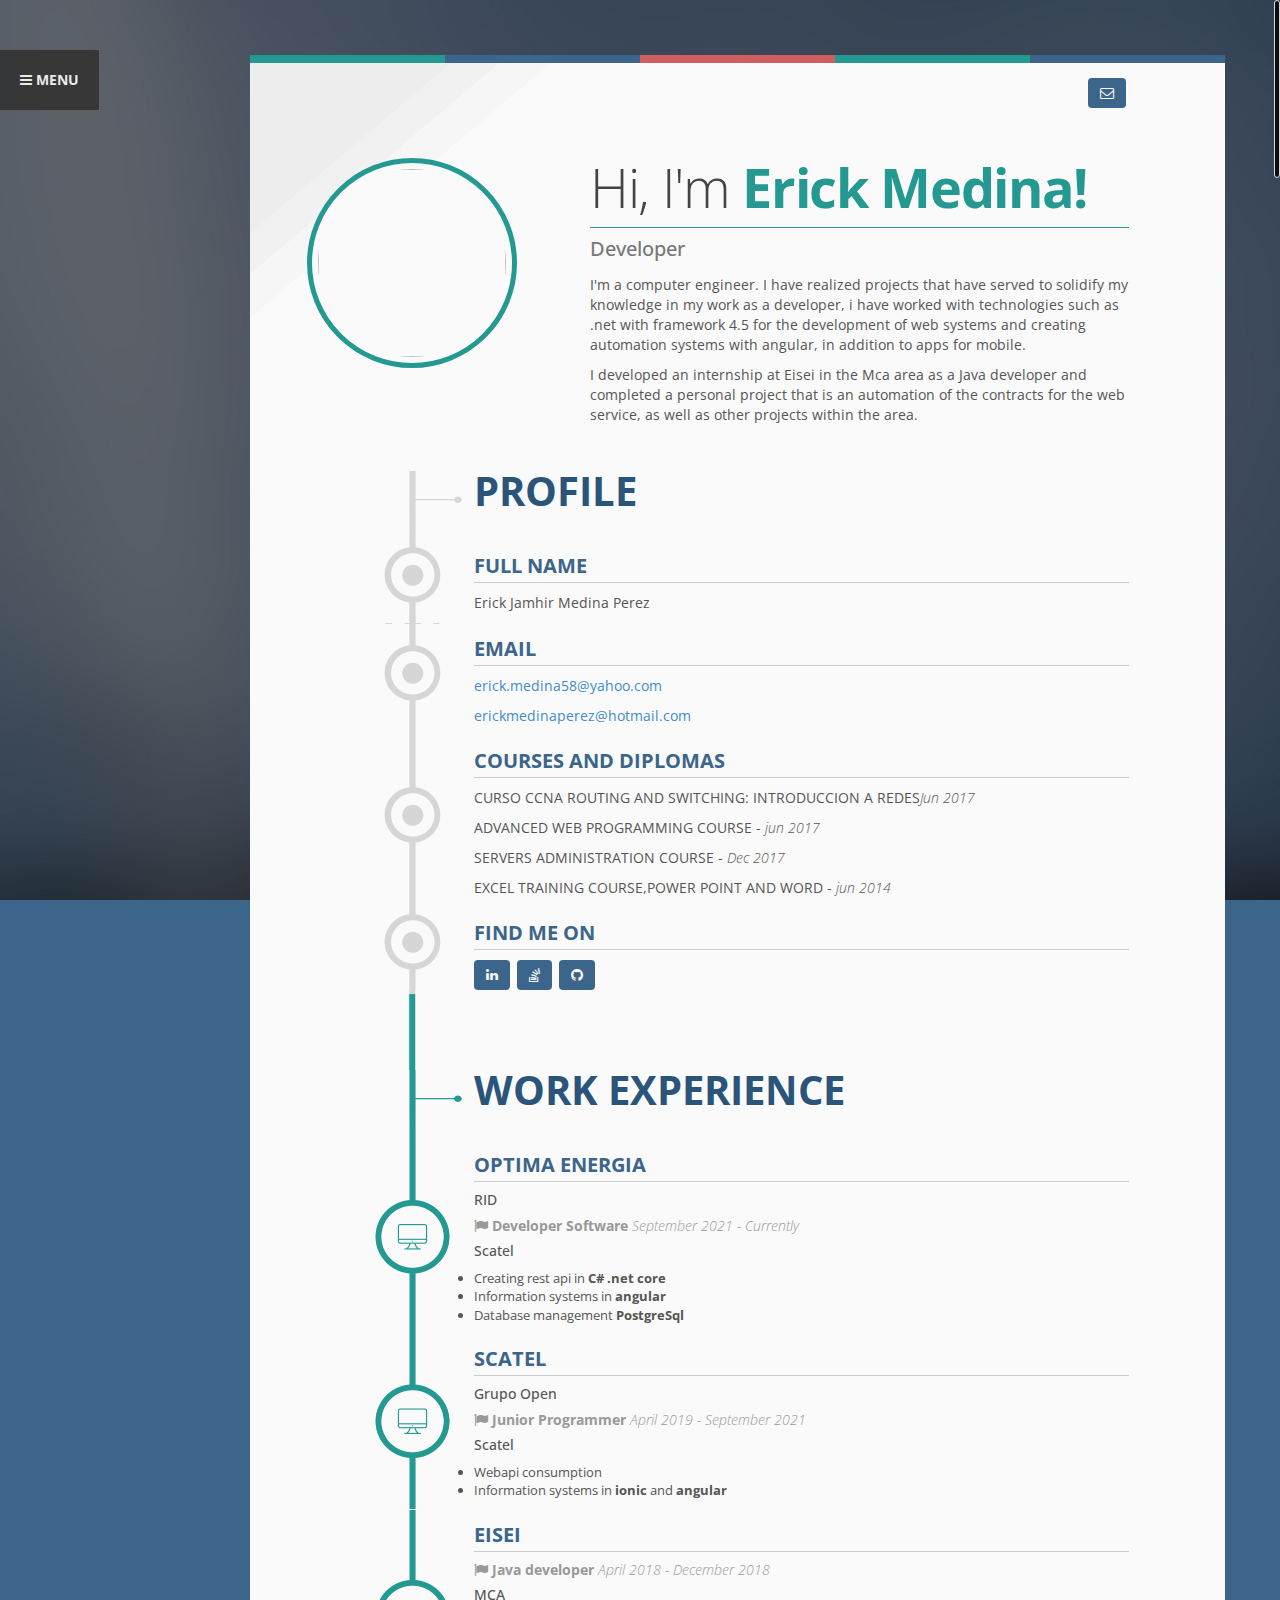
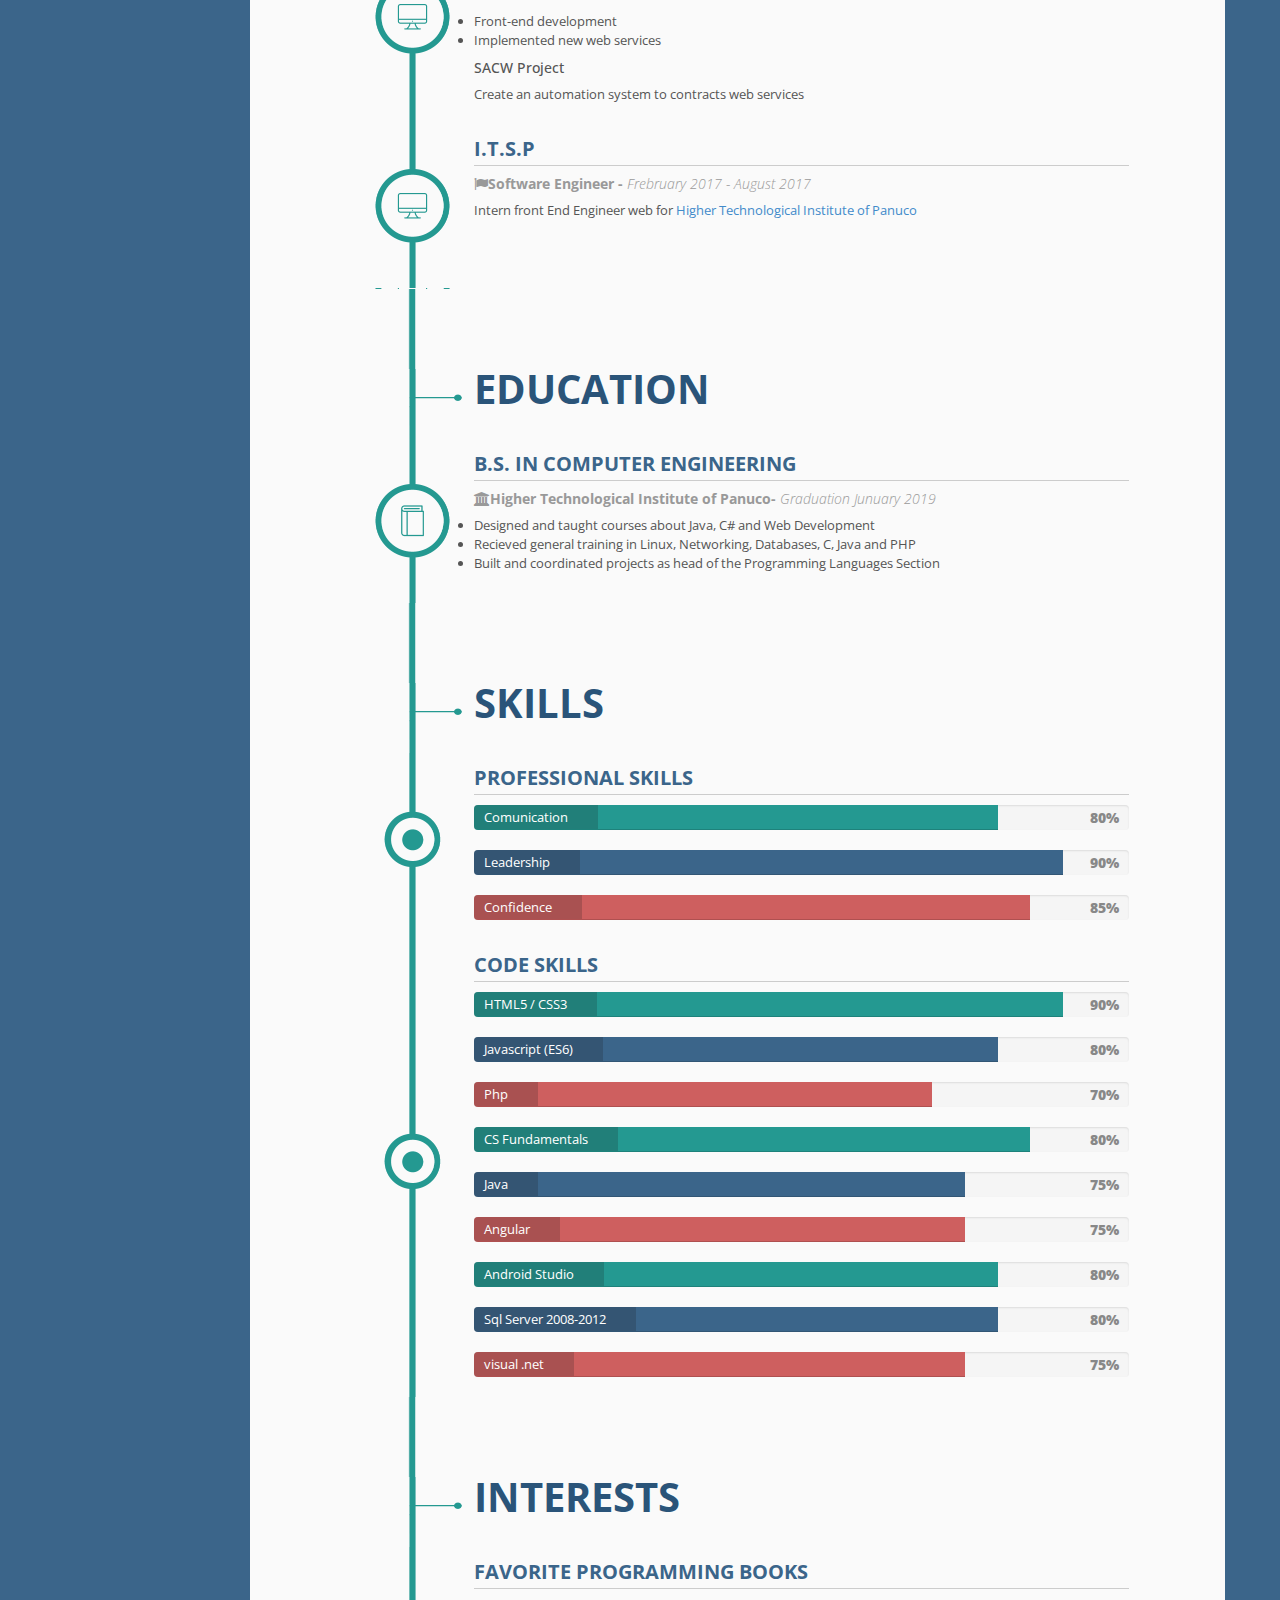
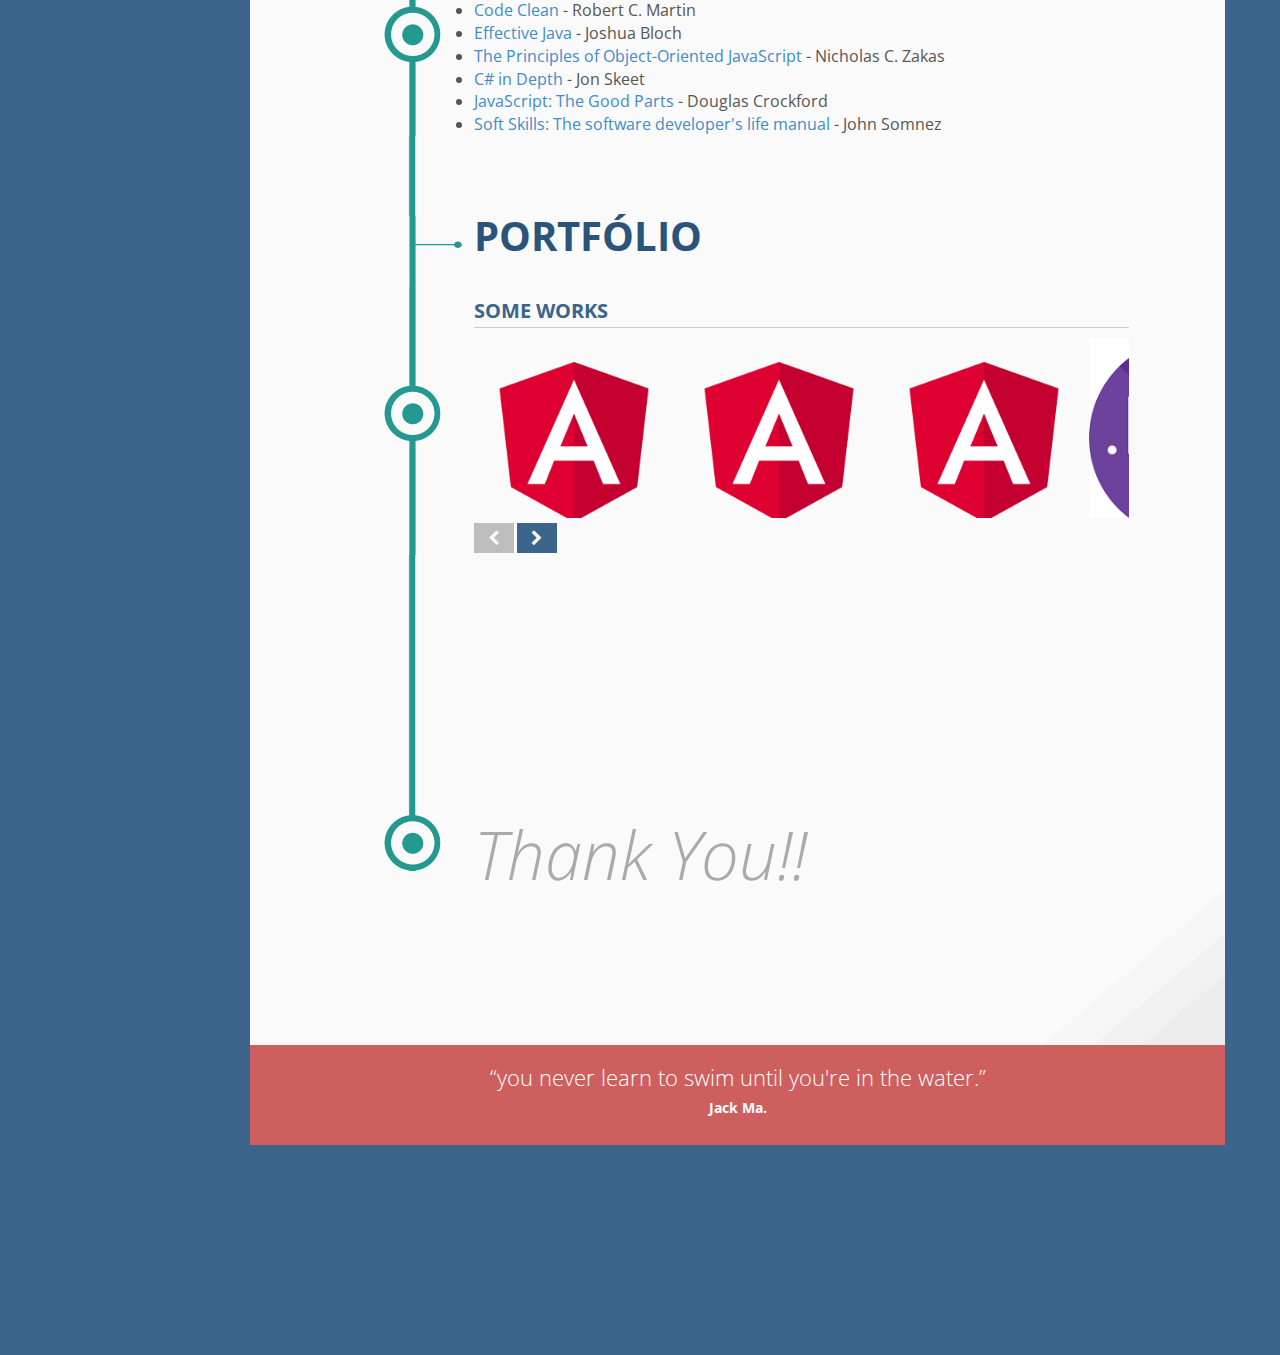
==== commit 26b6417e: "changes" ====
--- a/docs/index.html
+++ b/docs/index.html
@@ -1,22 +1,1213 @@
 <!DOCTYPE html>
 <html lang="en">
+
 <head>
-    <meta charset="UTF-8">
-    <meta http-equiv="X-UA-Compatible" content="IE=edge">
-    <meta name="viewport" content="width=device-width, initial-scale=1.0">
-    <title>Document</title>
-
-    <link href="css/not-found.css" rel="stylesheet">
+  <meta charset="utf-8">
+  <!--[if IE]><meta http-equiv="X-UA-Compatible" content="IE=edge"><![endif]-->
+  <meta name="viewport" content="width=device-width, initial-scale=1">
+
+  <!-- Page title -->
+  <title>Erick Medina</title>
+  <!-- /Page title -->
+
+  <!-- CSS Files
+  ========================================================= -->
+  <!-- Google web fonts - Open Sans -->
+  <link href="https://fonts.googleapis.com/css?family=Open+Sans:300,400,700" rel="stylesheet">
+  <!-- /Google web fonts -->
+  <!-- Bootstrap CSS -->
+  <link href="vendor/bootstrap/css/bootstrap.min.css" rel="stylesheet">
+  <!-- /Bootstrap CSS -->
+  <!-- Font Awesome -->
+  <link rel="stylesheet" href="vendor/font-awesome/css/font-awesome.min.css">
+  <!-- /Font Awesome -->
+  <!-- Nivo Lightbox -->
+  <link href="vendor/nivo-lightbox/nivo-lightbox.css" rel="stylesheet">
+  <link rel="stylesheet" href="vendor/nivo-lightbox/themes/default/default.css" type="text/css" />
+  <!-- /Nivo Lightbox -->
+  <!-- Animate CSS -->
+  <link href="vendor/animate.css" rel="stylesheet">
+  <!-- /Animate CSS -->
+  <!-- Theme Styles -->
+  <link href="css/styles.css" rel="stylesheet">
+  <!-- Theme Styles -->
+  <!-- / CSS Files
+  ========================================================= -->
+
+
+  <!-- HTML5 Shim and Respond.js IE8 support of HTML5 elements and media queries -->
+  <!--[if lt IE 9]>
+    <script src="vendor/html5shiv.js"></script>
+    <script src="vendor/respond.min.js"></script>
+  <![endif]-->
+
+  <!-- Favicon and Touch Icons
+  ========================================================= -->
+  <link rel="shortcut icon" href="erick.ico" type="image/x-icon">
+  <link rel="icon" href="erick.ico" type="image/x-icon">
+  <link href="apple-touch-icon-144.png" rel="apple-touch-icon-precomposed" sizes="144x144">
+  <link href="apple-touch-icon-114-precomposed.png" rel="apple-touch-icon-precomposed" sizes="114x114">
+  <link href="apple-touch-icon-72-precomposed.png" rel="apple-touch-icon-precomposed" sizes="72x72">
+  <link href="apple-touch-icon-57.png" rel="apple-touch-icon-precomposed">
+  <!-- /Favicon
+  ========================================================= -->
 </head>
-<body>
-    <div id="notfound">
-        <div class="notfound">
-          <div class="notfound-404">
-            <h1>404</h1>
-            <h2>Page not found</h2>
+
+<body data-spy="scroll" data-target="#side-menu">
+
+  <!-- Page Loader
+========================================================= -->
+  <div class="loader" id="page-loader">
+    <div class="loading-wrapper">
+      <div class="tp-loader spinner"></div>
+      <!-- Edit With Your Name -->
+      <div class="side-menu-name">
+        Erick <strong>Medina</strong>
+      </div>
+      <!-- /Edit With Your Name -->
+      <!-- Edit With Your Job -->
+      <p class="side-menu-job">Developer</p>
+      <!-- /Edit With Your Job -->
+    </div>
+  </div>
+  <!-- /End of Page loader
+========================================================= -->
+
+  <!-- SIDE MENU
+========================================================= -->
+  <div class="side-menu-open hidden-sm hidden-xs">
+    <!-- Menu-button -->
+    <a href="#" class="btn btn-default side-menu-button"><i class="fa fa-bars"></i> MENU</a>
+    <!-- /menu-button -->
+  </div>
+  <!-- Side Menu container -->
+  <div class="side-menu">
+    <!-- close button -->
+    <span id="side-menu-close"><i class="fa fa-times"></i></span>
+    <!-- /close button -->
+
+    <!-- Menu header -->
+    <div class="side-menu-name">
+      <!-- edit with your name -->
+      Erick <strong>Medina</strong>
+      <!-- /edit with your name -->
+    </div>
+    <!-- edit with your Job -->
+    <p class="side-menu-job">Developer</p>
+    <!-- /edit with your job -->
+    <!-- /Menu Header -->
+    <div class="pro">
+      <div class="profile-border">
+
+        <img src="img/ico2.png">
+
+      </div>
+    </div>
+    <!-- Main Navigation -->
+    <nav id="side-menu" class="side-menu-este">
+      <ul class="nav side-menu-nav">
+        <li><a href="#intro"><i class="fa fa-angle-right"></i> Intro</a></li>
+        <li><a href="#works"><i class="fa fa-angle-right"></i> Work Experience</a></li>
+        <li><a href="#education"><i class="fa fa-angle-right"></i> Education</a></li>
+        <li><a href="#skills"><i class="fa fa-angle-right"></i> Skills</a></li>
+        <li><a href="#interests"><i class="fa fa-angle-right"></i> Interests</a></li>
+        <li><a href="#portfolio"><i class="fa fa-angle-right"></i> Portfolio</a></li>
+        <!-- <li><a href="#contact"><i class="fa fa-angle-right"></i> Contact</a></li> -->
+      </ul>
+    </nav>
+
+
+
+
+    <!-- /Main Navigation-->
+
+    <!-- Other Buttons -->
+    <div class="side-menu-buttons">
+      <a href="mailto:erick.medina58@yahoo.com" class="btn btn-side-menu"><i class="fa fa-envelope-o"></i> Send me a
+        message</a>
+    </div>
+
+
+
+    <!-- /Other Buttons-->
+  </div>
+  <!-- /side menu container -->
+
+  <!-- /SIDE MENU
+========================================================= -->
+
+  <!-- CONTENT
+========================================================= -->
+  <section id="content-body" class="container animated">
+    <div class="row" id="intro">
+
+      <!-- Header Colors -->
+      <div class="col-md-10 col-sm-10  col-md-offset-2 col-sm-offset-1 clearfix top-colors">
+        <div class="top-color top-color1"></div>
+        <div class="top-color top-color2"></div>
+        <div class="top-color top-color3"></div>
+        <div class="top-color top-color1"></div>
+        <div class="top-color top-color2"></div>
+      </div>
+      <!-- /Header Colors -->
+
+      <!-- Beginning of Content -->
+      <div class="col-md-10 col-sm-10 col-md-offset-2 col-sm-offset-1 resume-container">
+
+        <!-- Header Buttons -->
+        <div class="row">
+          <div class="header-buttons col-md-10 col-md-offset-1">
+            <!-- Mail Button -->
+            <a href="mailto:erick.medina58@yahoo.com" class="btn btn-default btn-top-message"><i
+                class="fa fa-envelope-o"></i><span class="btn-hide-text">Send me a message</span></a>
+            <!-- /Mail Button -->
           </div>
-        
         </div>
+        <!-- /Header Buttons -->
+
+        <!-- =============== PROFILE INTRO ====================-->
+        <div class="profile-intro row">
+          <!-- Left Collum with Avatar pic -->
+          <div class="col-md-4 profile-col">
+            <!-- Avatar pic -->
+            <div class="profile-pic">
+              <div class="profile-border">
+                <!-- Put your picture here ( 308px by 308px for retina display)-->
+                <img src="img/descarga.jpg" alt="">
+                <!-- /Put your picture here -->
+              </div>
+            </div>
+            <!-- /Avatar pic -->
+          </div>
+          <!-- /Left columm with avatar pic -->
+
+          <!-- Right Columm -->
+          <div class="col-md-7">
+            <!-- Welcome Title-->
+            <h1 class="intro-title1"> Hi, I'm <span class="color1 bold">Erick Medina!</span></h1>
+            <!-- /Welcome Title -->
+            <!-- Job - -->
+            <h2 class="intro-title2">Developer</h2>
+            <!-- /job -->
+            <!-- Description -->
+            <p>I'm a computer engineer.
+              I have realized projects that have served to solidify
+              my knowledge in my work as a developer, i have worked with technologies such as
+              .net with framework 4.5 for the development of web systems and creating automation systems with angular,
+              in addition to apps for
+              mobile.</p>
+            <p>I developed an internship at Eisei in the Mca area as a Java developer and completed a personal project
+              that is an automation of the contracts for the web service, as well as other projects within the area.</p>
+
+          </div>
+          <!-- /Right Collum -->
+        </div>
+        <!-- ============  /PROFILE INTRO ================= -->
+
+        <!-- ============  TIMELINE ================= -->
+        <div class="timeline-wrap">
+          <div class="timeline-bg">
+
+            <!-- ====>> SECTION: PROFILE INFOS <<====-->
+            <section class="timeline profile-infos">
+
+              <!-- VERTICAL MARGIN (necessary for the timeline effect) -->
+              <div class="line row timeline-margin">
+                <div class="content-wrap">
+
+
+                  <div class="col-md-9 bg1 full-height"></div>
+                </div>
+              </div>
+              <!-- /VERTICAL MARGIN -->
+
+
+
+
+
+              <!-- SECccion titulo -->
+              <div class="line row">
+                <!-- Margin Collums (necessary for the timeline effect) -->
+                <div class="col-md-1 bg1 timeline-space full-height hidden-sm hidden-xs"></div>
+                <div class="col-md-2 timeline-progress hidden-sm hidden-xs timeline-title full-height">
+                </div>
+                <!-- /Margin Collums -->
+                <!-- Item Content -->
+                <div class="col-md-8 content-wrap bg1">
+                  <!-- Section title -->
+                  <h2 class="section-title">Profile</h2>
+                  <!-- /Section title -->
+                </div>
+                <!-- /Item Content -->
+                <!-- Margin Collum-->
+                <div class="col-md-1 bg1 timeline-space full-height hidden-sm hidden-xs"></div>
+                <!-- / Margin Collum-->
+              </div>
+              <!-- /SECTION TITLE -->
+
+              <!-- SECTION ITEM -->
+              <div class="line row">
+                <!-- Margin Collums (necessary for the timeline effect) -->
+                <div class="col-md-1 bg1 timeline-space full-height hidden-sm hidden-xs"></div>
+                <div class="col-md-2 timeline-progress hidden-sm hidden-xs full-height timeline-point "></div>
+                <!-- /Margin Collums -->
+                <!-- Item Content -->
+                <div class="col-md-8 content-wrap bg1">
+                  <div class="line-content">
+                    <!-- Subtitle -->
+                    <h3 class="section-item-title-1">Full Name</h3>
+                    <!-- /Subtitle -->
+                    <!-- content -->
+                    <p>Erick Jamhir Medina Perez</p>
+                    <!-- /Content -->
+                  </div>
+                </div>
+                <!-- /Item Content -->
+                <!-- Margin Collum-->
+                <div class="col-md-1 bg1 timeline-space full-height hidden-sm hidden-xs"></div>
+                <!-- /Margin Collum-->
+              </div>
+              <!-- /SECTION ITEM -->
+
+              <!-- SECTION ITEM -->
+              <div class="line row">
+                <!-- Margin Collums (necessary for the timeline effect) -->
+                <div class="col-md-1 bg1 timeline-space full-height hidden-sm hidden-xs"></div>
+                <div class="col-md-2 timeline-progress hidden-sm hidden-xs full-height timeline-point "></div>
+
+                <!--
+<div class="col-md-8 content-wrap bg1">
+                <div class="line-content">
+
+                  <h3 class="section-item-title-1">Blog</h3>
+                                  <p>Here I write often about web development, tutorials or just a quick reference for myself</p>
+                  <p><a href="http://www.enrique7mc.com">enrique7mc.com</a></p>
+
+                </div>
+              </div>-->
+
+
+                <!-- /Item Content -->
+                <!-- Margin Collum-->
+                <div class="col-md-1 bg1 timeline-space full-height hidden-sm hidden-xs"></div>
+                <!-- /Margin Collum-->
+              </div>
+              <!-- /SECTION ITEM -->
+
+              <!-- SECTION ITEM -->
+              <div class="line row">
+                <!-- Margin Collums (necessary for the timeline effect) -->
+                <div class="col-md-1 bg1 timeline-space full-height hidden-sm hidden-xs"></div>
+                <div class="col-md-2 timeline-progress hidden-sm hidden-xs full-height timeline-point "></div>
+                <!-- /Margin Collums -->
+                <!-- Item Content -->
+                <div class="col-md-8 content-wrap bg1">
+                  <div class="line-content">
+                    <!-- Subtitle -->
+                    <h3 class="section-item-title-1">Email</h3>
+                    <!-- /Subtitle -->
+                    <!-- content -->
+                    <p><a href="mailto:erick.medina58@yahoo.com">erick.medina58@yahoo.com</a></p>
+                    <p><a href="mailto:erickmedinaperez@hotmail.com">erickmedinaperez@hotmail.com</a></p>
+                    <!-- /Content -->
+                  </div>
+                </div>
+                <!-- /Item Content -->
+                <!-- Margin Collum -->
+                <div class="col-md-1 bg1 timeline-space full-height hidden-sm hidden-xs"></div>
+                <!-- /Margin Collums -->
+              </div>
+              <!-- /SECTION ITEM -->
+
+              <!-- SECTION ITEM -->
+              <div class="line row">
+                <!-- Margin Collums (necessary for the timeline effect) -->
+                <div class="col-md-1 bg1 timeline-space full-height hidden-sm hidden-xs"></div>
+                <div class="col-md-2 timeline-progress hidden-sm hidden-xs full-height timeline-point "></div>
+                <!-- /Margin Collums -->
+                <!-- Item Content -->
+                <div class="col-md-8 content-wrap bg1">
+                  <div class="line-content">
+                    <!-- Subtitle -->
+                    <h3 class="section-item-title-1">courses and diplomas</h3>
+                    <!-- /Subtitle -->
+                    <!-- content -->
+                    <p>CURSO CCNA ROUTING AND SWITCHING: INTRODUCCION A REDES<span class="job-date">Jun 2017</span></p>
+                    <p>ADVANCED WEB PROGRAMMING COURSE - <span class="job-date">jun 2017</span></p>
+                    <p>SERVERS ADMINISTRATION COURSE - <span class="job-date">Dec 2017</span></p>
+                    <p>EXCEL TRAINING COURSE,POWER POINT AND WORD - <span class="job-date">jun 2014</span></p>
+                    <!-- /Content -->
+                  </div>
+                </div>
+                <!-- /Item Content -->
+                <!-- Margin Collum -->
+                <div class="col-md-1 bg1 timeline-space full-height hidden-sm hidden-xs"></div>
+                <!-- /Margin Collums -->
+              </div>
+              <!-- /SECTION ITEM -->
+
+              <!-- SECTION ITEM -->
+              <div class="line row">
+                <!-- Margin Collums (necessary for the timeline effect) -->
+                <div class="col-md-1 bg1 timeline-space full-height hidden-sm hidden-xs"></div>
+                <div class="col-md-2 timeline-progress hidden-sm hidden-xs full-height timeline-point "></div>
+                <!-- Margin Collums (necessary for the timeline effect) -->
+                <!-- Item Content -->
+                <div class="col-md-8 content-wrap bg1">
+                  <div class="line-content">
+                    <!-- Subtitle -->
+                    <h3 class="section-item-title-1">Find Me On</h3>
+                    <!-- /Subtitle -->
+                    <!-- content -->
+                    <a href="https://www.linkedin.com/in/erick-medina-6b5981162/" class="btn btn-default"><i
+                        class="fa fa-linkedin"></i></a>
+                    <a href="https://es.stackoverflow.com/users/94464/erick-jamhir-medina" class="btn btn-default"><i
+                        class="fa fa-stack-overflow"></i></a>
+                    <a href="https://github.com/jamhir789" class="btn btn-default"><i class="fa fa-github"></i></a>
+                    <!-- /Content -->
+                  </div>
+                </div>
+                <!-- /Item Content -->
+                <!-- Margin Collum -->
+                <div class="col-md-1 bg1 timeline-space full-height hidden-sm hidden-xs"></div>
+                <!-- /Margin Collum -->
+              </div>
+              <!-- /SECTION ITEM -->
+            </section>
+            <!-- ==>> /SECTION: PROFILE INFOS -->
+
+            <!-- ====>> SECTION: WORK EXPERIENCE <<====-->
+            <section class="timeline work-experience" id="works">
+
+              <!-- VERTICAL MARGIN (necessary for the timeline effect) -->
+              <div class="line row timeline-margin">
+                <div class="content-wrap">
+                  <div class="col-md-1 bg1 timeline-space full-height hidden-sm hidden-xs"></div>
+                  <div class="col-md-2 timeline-progress hidden-sm hidden-xs full-height"></div>
+                  <div class="col-md-9 bg1 full-height"></div>
+                </div>
+              </div>
+              <!-- /VERTICAL MARGIN -->
+
+              <!-- SECTION TITLE -->
+              <div class="line row">
+                <!-- Margin Collums (necessary for the timeline effect) -->
+                <div class="col-md-1 bg1 timeline-space full-height hidden-sm hidden-xs"></div>
+                <div class="col-md-2 timeline-progress hidden-sm hidden-xs timeline-title full-height"></div>
+                <!-- /Margin Collums -->
+                <!-- Item Content -->
+                <div class="col-md-8 content-wrap bg1">
+                  <!-- Section title -->
+                  <h2 class="section-title">Work Experience</h2>
+                  <!-- /Section title -->
+                </div>
+                <!-- /Item Content -->
+                <!-- Margin Collum-->
+                <div class="col-md-1 bg1 timeline-space full-height hidden-sm hidden-xs"></div>
+                <!-- /Margin Collum-->
+              </div>
+              <!-- /SECTION TITLE -->
+
+
+                 <!-- SECTION ITEM -->
+                 <div class="line row">
+                  <!-- Margin Collums (necessary for the timeline effect) -->
+                  <div class="col-md-1 bg1 timeline-space full-height hidden-sm hidden-xs"></div>
+                  <div class="col-md-2 timeline-progress hidden-sm hidden-xs full-height timeline-work "></div>
+                  <!-- /Margin Collums -->
+                  <!-- Item Content -->
+                  <div class="col-md-8 content-wrap bg1">
+                    <div class="line-content line-content-education">
+                      <!-- Work Place -->
+                      <p>
+                      <h3 class="section-item-title-1">Optima energia</h3>
+                      <h5>RID</h5>
+                      </p>
+  
+                      <!-- /work place -->
+                      <!-- Graduation time -->
+                      <h4 class="job"><i class="fa fa-flag"></i> Developer Software <span class="job-date">September 2021 -
+                          Currently</span></h4>
+                      <!-- /Graduation time -->
+                      <!-- content -->
+                      <div class="job-description">
+                        <h5>Scatel</h5>
+                        <ul>
+                          <li>Creating rest api in  <b translate="no">C# .net core</b></li>
+                          <li>Information systems in  <b translate="no">angular</b> </li>
+                          <li>Database management <b translate="no">PostgreSql</b> </li>
+                        </ul>
+  
+                      </div>
+                      <!-- /Content -->
+                    </div>
+                  </div>
+                  <!-- /Item Content -->
+                  <!-- Margin Collum-->
+                  <div class="col-md-1 bg1 timeline-space full-height hidden-sm hidden-xs"></div>
+                  <!-- /Margin Collum-->
+                </div>
+                <!-- /SECTION ITEM -->
+
+              <!-- SECTION ITEM -->
+              <div class="line row">
+                <!-- Margin Collums (necessary for the timeline effect) -->
+                <div class="col-md-1 bg1 timeline-space full-height hidden-sm hidden-xs"></div>
+                <div class="col-md-2 timeline-progress hidden-sm hidden-xs full-height timeline-work "></div>
+                <!-- /Margin Collums -->
+                <!-- Item Content -->
+                <div class="col-md-8 content-wrap bg1">
+                  <div class="line-content line-content-education">
+                    <!-- Work Place -->
+                    <p>
+                    <h3 class="section-item-title-1">Scatel</h3>
+                    <h5>Grupo Open</h5>
+                    </p>
+
+                    <!-- /work place -->
+                    <!-- Graduation time -->
+                    <h4 class="job"><i class="fa fa-flag"></i> Junior Programmer <span class="job-date">April 2019 -
+                        September 2021</span></h4>
+                    <!-- /Graduation time -->
+                    <!-- content -->
+                    <div class="job-description">
+                      <h5>Scatel</h5>
+                      <ul>
+                        <li>Webapi consumption</li>
+                        <li>Information systems in <b translate="no">ionic</b> and <b translate="no">angular</b> </li>
+                      </ul>
+
+                    </div>
+                    <!-- /Content -->
+                  </div>
+                </div>
+                <!-- /Item Content -->
+                <!-- Margin Collum-->
+                <div class="col-md-1 bg1 timeline-space full-height hidden-sm hidden-xs"></div>
+                <!-- /Margin Collum-->
+              </div>
+              <!-- /SECTION ITEM -->
+
+              <!-- SECTION ITEM -->
+              <div class="line row">
+                <!-- Margin Collums (necessary for the timeline effect) -->
+                <div class="col-md-1 bg1 timeline-space full-height hidden-sm hidden-xs"></div>
+                <div class="col-md-2 timeline-progress hidden-sm hidden-xs full-height timeline-work "></div>
+                <!-- /Margin Collums -->
+                <!-- Item Content -->
+                <div class="col-md-8 content-wrap bg1">
+                  <div class="line-content line-content-education">
+                    <!-- Work Place -->
+                    <h3 class="section-item-title-1">Eisei</h3>
+                    <!-- /work place -->
+                    <!-- Graduation time -->
+                    <h4 class="job"><i class="fa fa-flag"></i> Java developer <span class="job-date">April 2018 -
+                        December 2018</span></h4>
+                    <!-- /Graduation time -->
+                    <!-- content -->
+                    <div class="job-description">
+                      <h5>MCA</h5>
+                      <ul>
+                        <li>Front-end development </li>
+                        <li>Implemented new web services</li>
+                      </ul>
+                      <h5>SACW Project</h5>
+                      <p>Create an automation system to contracts web services</p>
+                    </div>
+                    <!-- /Content -->
+                  </div>
+                </div>
+                <!-- /Item Content -->
+                <!-- Margin Collum-->
+                <div class="col-md-1 bg1 timeline-space full-height hidden-sm hidden-xs"></div>
+                <!-- /Margin Collum-->
+              </div>
+              <!-- /SECTION ITEM -->
+
+              <!-- SECTION ITEM -->
+              <div class="line row">
+                <!-- Margin Collums (necessary for the timeline effect) -->
+                <div class="col-md-1 bg1 timeline-space full-height hidden-sm hidden-xs"></div>
+                <div class="col-md-2 timeline-progress hidden-sm hidden-xs full-height timeline-work "></div>
+                <!-- /Margin Collums -->
+                <!-- Item Content -->
+                <div class="col-md-8 content-wrap bg1">
+                  <div class="line-content line-content-education">
+                    <!-- Work Place -->
+                    <h3 class="section-item-title-1"><span translate="no" languaje="es">I.T.S.P</span></h3>
+                    <!-- /work place -->
+                    <!-- Graduation time -->
+                    <h4 class="job"><i class="fa fa-flag"></i>Software Engineer - <span class="job-date">Frebruary 2017
+                        - August 2017</span></h4>
+                    <!-- /Graduation time -->
+                    <!-- content -->
+                    <div class="job-description">
+                      <p>Intern front End Engineer web for <a href="http://www.itspanuco.edu.mx/">Higher Technological
+                          Institute of Panuco</a></p>
+                    </div>
+                    <!-- /Content -->
+                  </div>
+                </div>
+                <!-- /Item Content -->
+                <!-- Margin Collum-->
+                <div class="col-md-1 bg1 timeline-space full-height hidden-sm hidden-xs"></div>
+                <!-- /Margin Collum-->
+              </div>
+              <!-- /SECTION ITEM -->
+
+
+
+
+              <!-- SECTION ITEM -->
+              <div class="line row">
+                <!-- Margin Collums (necessary for the timeline effect) -->
+                <div class="col-md-1 bg1 timeline-space full-height hidden-sm hidden-xs"></div>
+                <div class="col-md-2 timeline-progress hidden-sm hidden-xs full-height timeline-work "></div>
+                <!-- /Margin Collums -->
+                <!-- Item Content -->
+
+                <!-- /Item Content -->
+                <!-- Margin Collum-->
+                <div class="col-md-1 bg1 timeline-space full-height hidden-sm hidden-xs"></div>
+                <!-- /Margin Collum-->
+              </div>
+              <!-- /SECTION ITEM -->
+            </section>
+            <!-- ==>> /SECTION: WORK EXPERIENCE <<==== -->
+
+            <!-- ====>> SECTION: WORK EXPERIENCE <<====-->
+            <section class="timeline work-experience" id="education">
+
+              <!-- VERTICAL MARGIN (necessary for the timeline effect) -->
+              <div class="line row timeline-margin">
+                <div class="content-wrap">
+                  <div class="col-md-1 bg1 timeline-space full-height hidden-sm hidden-xs"></div>
+                  <div class="col-md-2 timeline-progress hidden-sm hidden-xs full-height"></div>
+                  <div class="col-md-9 bg1 full-height"></div>
+                </div>
+              </div>
+              <!-- /VERTICAL MARGIN -->
+
+              <!-- SECTION TITLE -->
+              <div class="line row">
+                <!-- Margin Collums (necessary for the timeline effect) -->
+                <div class="col-md-1 bg1 timeline-space full-height hidden-sm hidden-xs"></div>
+                <div class="col-md-2 timeline-progress hidden-sm hidden-xs timeline-title full-height"></div>
+                <!-- /Margin Collums -->
+                <!-- Item Content -->
+
+                <!-- Section title -->
+
+                <!-- /Margin Collums -->
+                <!-- Item Content -->
+                <div class="col-md-8 content-wrap bg1">
+                  <!-- Section title -->
+                  <h2 class="section-title">Education</h2>
+                  <!-- /Section title -->
+                </div>
+                <!-- /Item Content -->
+                <!-- Margin Collum-->
+                <div class="col-md-1 bg1 timeline-space full-height hidden-sm hidden-xs"></div>
+                <!-- /Margin Collum-->
+              </div>
+              <!-- /SECTION TITLE -->
+
+              <!-- SECTION ITEM -->
+              <div class="line row">
+                <!-- Margin Collums (necessary for the timeline effect) -->
+                <div class="col-md-1 bg1 timeline-space full-height hidden-sm hidden-xs"></div>
+                <div class="col-md-2 timeline-progress hidden-sm hidden-xs full-height timeline-education "></div>
+                <!-- /Margin Collums -->
+                <!-- Item Content -->
+                <div class="col-md-8 content-wrap bg1">
+                  <div class="line-content line-content-education">
+                    <!-- Graduation title -->
+                    <h3 class="section-item-title-1">B.S. in Computer Engineering</h3>
+                    <!-- /Graduation title -->
+                    <!-- Graduation time -->
+                    <h4 class="graduation-time"><i class="fa fa-university"></i>Higher Technological Institute of
+                      Panuco- <span class="graduation-date">Graduation Junuary 2019</span></h4>
+                    <!-- /Graduation time -->
+                    <!-- content -->
+                    <div class="graduation-description">
+
+                      <ul>
+                        <li>Designed and taught courses about Java, C# and Web Development </li>
+                        <li>Recieved general training in Linux, Networking, Databases, C, Java and PHP </li>
+                        <li>Built and coordinated projects as head of the Programming Languages Section</li>
+                      </ul>
+                    </div>
+                    <!-- /Content -->
+                  </div>
+                </div>
+                <!-- /Item Content -->
+                <!-- Margin Collum -->
+                <div class="col-md-1 bg1 timeline-space full-height hidden-sm hidden-xs"></div>
+                <!-- /Margin Collum -->
+              </div>
+              <!-- /SECTION ITEM -->
+            </section>
+            <!-- ==>> /SECTION: EDUCATION <<==== -->
+
+            <!-- ====>> SECTION: SKILLS <<====-->
+            <section class="timeline skills" id="skills">
+
+              <!-- VERTICAL MARGIN (necessary for the timeline effect) -->
+              <div class="line row timeline-margin">
+                <div class="content-wrap">
+                  <div class="col-md-1 bg1 timeline-space full-height hidden-sm hidden-xs"></div>
+                  <div class="col-md-2 timeline-progress hidden-sm hidden-xs full-height"></div>
+                  <div class="col-md-9 bg1 full-height"></div>
+                </div>
+              </div>
+              <!-- /VERTICAL MARGIN -->
+
+              <!-- SECTION TITLE -->
+              <div class="line row">
+                <!-- VERTICAL MARGIN (necessary for the timeline effect) -->
+                <div class="col-md-1 bg1 timeline-space full-height hidden-sm hidden-xs"></div>
+                <div class="col-md-2 timeline-progress hidden-sm hidden-xs timeline-title full-height"></div>
+                <!-- /VERTICAL MARGIN (necessary for the timeline effect) -->
+                <!-- Item Content -->
+                <div class="col-md-8 content-wrap bg1">
+                  <!-- Section title -->
+                  <h2 class="section-title">Skills</h2>
+                  <!-- /Section title -->
+                </div>
+                <!-- /Item Content -->
+                <!-- Margin Collum-->
+                <div class="col-md-1 bg1 timeline-space full-height hidden-sm hidden-xs"></div>
+                <!-- /Margin Collum-->
+              </div>
+              <!-- /SECTION TITLE -->
+
+              <!-- SECTION ITEM -->
+              <div class="line row">
+                <!-- Margin Collums (necessary for the timeline effect) -->
+                <div class="col-md-1 bg1 timeline-space full-height hidden-sm hidden-xs"></div>
+                <div class="col-md-2 timeline-progress hidden-sm hidden-xs full-height timeline-point "></div>
+                <!-- / Margin Collums -->
+                <!-- Item Content -->
+                <div class="col-md-8 content-wrap bg1">
+                  <div class="line-content">
+                    <!-- Subtitle -->
+                    <h3 class="section-item-title-1">Professional Skills</h3>
+                    <!-- /Subtitle -->
+                    <!-- content -->
+                    <ul class="skills-list">
+                      <!-- item-list -->
+                      <li>
+                        <div class="progress">
+                          <div class="progress-bar" role="progressbar" data-percent="80%" style="width: 80%;">
+                            <span class="sr-only">80% Complete</span>
+                          </div>
+                          <span class="progress-type">Comunication</span>
+                          <span class="progress-completed">80%</span>
+                        </div>
+                      </li>
+                      <!-- /item list -->
+                      <!-- item-list -->
+                      <li>
+                        <div class="progress">
+                          <div class="progress-bar progress-bar-2" role="progressbar" data-percent="90%"
+                            style="width: 90%;">
+                            <span class="sr-only">90% Complete</span>
+                          </div>
+                          <span class="progress-type">Leadership</span>
+                          <span class="progress-completed">90%</span>
+                        </div>
+                      </li>
+                      <!-- /item list -->
+                      <!-- item-list -->
+                      <li>
+                        <div class="progress" title="Doing my best!">
+                          <div class="progress-bar progress-bar-3" role="progressbar" data-percent="85%"
+                            style="width: 85%;">
+                            <span class="sr-only">85% Complete</span>
+                          </div>
+                          <span class="progress-type">Confidence</span>
+                          <span class="progress-completed">85%</span>
+                        </div>
+                      </li>
+                      <!-- /item list -->
+                    </ul>
+                    <!-- /Content -->
+                  </div>
+                </div>
+                <!-- /Item Content -->
+                <!-- Margin Collum-->
+                <div class="col-md-1 bg1 timeline-space full-height hidden-sm hidden-xs"></div>
+                <!-- /Margin Collum-->
+              </div>
+              <!-- /SECTION ITEM -->
+
+              <!-- SECTION ITEM -->
+              <div class="line row">
+                <!-- Margin Collums (necessary for the timeline effect) -->
+                <div class="col-md-1 bg1 timeline-space full-height hidden-sm hidden-xs"></div>
+                <div class="col-md-2 timeline-progress hidden-sm hidden-xs full-height timeline-point "></div>
+                <!-- /Margin Collums (necessary for the timeline effect) -->
+                <!-- Item Content -->
+                <div class="col-md-8 content-wrap bg1">
+                  <div class="line-content">
+                    <!-- Subtitle -->
+                    <h3 class="section-item-title-1">Code Skills</h3>
+                    <!-- /Subtitle -->
+                    <!-- content -->
+                    <ul class="skills-list">
+                      <!-- item-list -->
+                      <li>
+                        <div class="progress">
+                          <div class="progress-bar" data-percent="90%" role="progressbar" style="width: 90%;">
+                            <span class="sr-only">90% Complete</span>
+                          </div>
+                          <span class="progress-type">HTML5 / CSS3</span>
+                          <span class="progress-completed">90%</span>
+                        </div>
+                      </li>
+                      <!-- /item list -->
+                      <!-- item-list -->
+                      <li>
+                        <div class="progress">
+                          <div class="progress-bar progress-bar-2" data-percent="80%" role="progressbar"
+                            style="width: 80%;">
+                            <span class="sr-only">80% Complete</span>
+                          </div>
+                          <span class="progress-type">Javascript (ES6)</span>
+                          <span class="progress-completed">80%</span>
+                        </div>
+                      </li>
+                      <!-- /item list -->
+                      <!-- item-list -->
+                      <li>
+                        <div class="progress">
+                          <div class="progress-bar progress-bar-3" data-percent="70%" role="progressbar"
+                            style="width: 70%;">
+                            <span class="sr-only">70% Complete</span>
+                          </div>
+                          <span class="progress-type">Php</span>
+                          <span class="progress-completed">70%</span>
+                        </div>
+                      </li>
+
+
+                      <!-- /item list -->
+                      <!-- item-list -->
+                      <li>
+                        <div class="progress">
+                          <div class="progress-bar progress-bar-1" data-percent="85%" role="progressbar"
+                            style="width: 85%;">
+                            <span class="sr-only">85% Complete</span>
+                          </div>
+                          <span class="progress-type">CS Fundamentals</span>
+                          <span class="progress-completed">80%</span>
+                        </div>
+                      </li>
+                      <!-- /item list -->
+
+                      <!-- item-list -->
+                      <li>
+                        <div class="progress">
+                          <div class="progress-bar progress-bar-2" data-percent="75%" role="progressbar"
+                            style="width: 75%;">
+                            <span class="sr-only">75% Complete</span>
+                          </div>
+                          <span class="progress-type">Java</span>
+                          <span class="progress-completed">75%</span>
+                        </div>
+                      </li>
+
+                      <li>
+                        <div class="progress">
+                          <div class="progress-bar progress-bar-3" data-percent="70%" role="progressbar"
+                            style="width: 75%;">
+                            <span class="sr-only">75% Complete</span>
+                          </div>
+                          <span class="progress-type">Angular</span>
+                          <span class="progress-completed">75%</span>
+                        </div>
+                      </li>
+
+                      <li>
+                        <div class="progress">
+                          <div class="progress-bar" data-percent="80%" role="progressbar" style="width: 80%;">
+                            <span class="sr-only">80% Complete</span>
+                          </div>
+                          <span class="progress-type">Android Studio</span>
+                          <span class="progress-completed">80%</span>
+                        </div>
+                      </li>
+
+                      <li>
+                        <div class="progress">
+                          <div class="progress-bar progress-bar-2" data-percent="80%" role="progressbar"
+                            style="width: 80%;">
+                            <span class="sr-only">80% Complete</span>
+                          </div>
+                          <span class="progress-type">Sql Server 2008-2012</span>
+                          <span class="progress-completed">80%</span>
+                        </div>
+                      </li>
+                      <li>
+                        <div class="progress">
+                          <div class="progress-bar progress-bar-3" data-percent="70%" role="progressbar"
+                            style="width: 75%;">
+                            <span class="sr-only">75% Complete</span>
+                          </div>
+                          <span class="progress-type"> visual .net</span>
+                          <span class="progress-completed">75%</span>
+                        </div>
+                      </li>
+                      <!-- /item list -->
+                    </ul>
+                    <!-- /Content -->
+                  </div>
+                </div>
+                <!-- /Item Content -->
+                <!-- Margin Collum-->
+                <div class="col-md-1 bg1 timeline-space full-height hidden-sm hidden-xs"></div>
+                <!-- /Margin Collum-->
+              </div>
+              <!-- /SECTION ITEM -->
+            </section>
+            <!-- ==>> /SECTION: SKILLS -->
+
+            <!-- ====>> SECTION: INTERESTS <<====-->
+            <section class="timeline" id="interests">
+
+              <!-- VERTICAL MARGIN (necessary for the timeline effect) -->
+              <div class="line row timeline-margin">
+                <div class="content-wrap">
+                  <div class="col-md-1 bg1 timeline-space full-height hidden-sm hidden-xs"></div>
+                  <div class="col-md-2 timeline-progress hidden-sm hidden-xs full-height"></div>
+                  <div class="col-md-9 bg1 full-height"></div>
+                </div>
+              </div>
+              <!-- /VERTICAL MARGIN -->
+
+              <!-- SECTION TITLE -->
+              <div class="line row">
+                <!-- Margin Collums (necessary for the timeline effect) -->
+                <div class="col-md-1 bg1 timeline-space full-height hidden-sm hidden-xs"></div>
+                <div class="col-md-2 timeline-progress hidden-sm hidden-xs timeline-title full-height"></div>
+                <!-- /Margin Collums -->
+                <!-- Item Content -->
+                <div class="col-md-8 content-wrap bg1">
+                  <!-- Section title -->
+                  <h2 class="section-title">Interests</h2>
+                  <!-- /Section title -->
+                </div>
+                <!-- /Item Content -->
+                <!-- Margin Collum-->
+                <div class="col-md-1 bg1 timeline-space full-height hidden-sm hidden-xs"></div>
+                <!-- /Margin Collum-->
+              </div>
+              <!-- /SECTION TITLE -->
+
+              <!-- SECTION ITEM -->
+              <div class="line row">
+                <!-- Margin Collums (necessary for the timeline effect) -->
+                <div class="col-md-1 bg1 timeline-space full-height hidden-sm hidden-xs"></div>
+                <div class="col-md-2 timeline-progress hidden-sm hidden-xs full-height timeline-point "></div>
+                <!-- /Margin Collums -->
+                <!-- Item Content -->
+                <div class="col-md-8 content-wrap bg1">
+                  <div class="line-content">
+                    <!-- Subtitle -->
+                    <h3 class="section-item-title-1">Favorite Programming Books</h3>
+                    <!-- /Subtitle -->
+                    <!-- content -->
+                    <ul>
+                      <li><a
+                          href="https://www.amazon.com/Clean-Code-Handbook-Software-Craftsmanship/dp/0132350882/ref=sr_1_1"
+                          target="_blank">Code Clean</a> - Robert C. Martin</li>
+                      <li><a href="https://www.amazon.com/Effective-Java-2nd-Joshua-Bloch/dp/0321356683/ref=sr_1_1"
+                          target="_blank">Effective Java</a> - Joshua Bloch</li>
+                      <li><a
+                          href="https://www.amazon.com/Principles-Object-Oriented-JavaScript-Nicholas-Zakas/dp/1593275404/ref=sr_1_5"
+                          target="_blank">The Principles of Object-Oriented JavaScript</a> - Nicholas C. Zakas</li>
+                      <li><a href="https://www.amazon.com/C-Depth-3rd-Jon-Skeet/dp/161729134X/ref=sr_1_1"
+                          target="_blank">C# in Depth</a> - Jon Skeet</li>
+                      <li><a
+                          href="https://www.amazon.com/JavaScript-Good-Parts-Douglas-Crockford/dp/0596517742/ref=sr_1_6"
+                          target="_blank">JavaScript: The Good Parts</a> - Douglas Crockford</li>
+                      <li><a
+                          href="https://www.amazon.com/Soft-Skills-software-developers-manual/dp/1617292397/ref=sr_1_1"
+                          target="_blank">Soft Skills: The software developer's life manual</a> - John Somnez</li>
+                    </ul>
+                    <!-- /Content -->
+                  </div>
+                </div>
+                <!-- /Item Content -->
+                <!-- Margin Collum-->
+                <div class="col-md-1 bg1 timeline-space full-height hidden-sm hidden-xs"></div>
+                <!-- /Margin Collum-->
+              </div>
+              <!-- /SECTION ITEM -->
+
+              <!-- SECTION ITEM -->
+              <!-- <div class="line row"> -->
+              <!-- Margin Collums (necessary for the timeline effect) -->
+              <!-- <div class="col-md-1 bg1 timeline-space full-height hidden-sm hidden-xs"></div>
+                <div class="col-md-2 timeline-progress hidden-sm hidden-xs full-height timeline-point "></div> -->
+              <!-- /Margin Collums -->
+              <!-- Item Content -->
+              <!-- <div class="col-md-8 content-wrap bg1">
+                  <div class="line-content"> -->
+              <!-- Subtitle -->
+              <!-- <h3 class="section-item-title-1">Competitive Programming Profiles</h3> -->
+              <!-- /Subtitle -->
+              <!-- content -->
+              <!-- <ul>
+                      <li><a href="https://www.codewars.com/users/jamhir789" target="_blank">Code Wars</a></li>
+                      <li><a href="https://www.hackerrank.com/erick_medina" target="_blank">Hacker Rank</a></li>
+                    </ul> -->
+              <!-- /Content -->
+              <!-- </div>
+                </div> -->
+              <!-- /Item Content -->
+              <!-- Margin Collum-->
+              <!-- <div class="col-md-1 bg1 timeline-space full-height hidden-sm hidden-xs"></div> -->
+              <!-- /Margin Collum-->
+              <!-- </div> -->
+              <!-- /SECTION ITEM -->
+            </section>
+            <!-- ==>> /SECTION: INTERESTS -->
+
+            <!-- ====>> SECTION: PORTFOLIO <<====-->
+            <section class="timeline portfolio" id="portfolio">
+
+              <!-- VERTICAL MARGIN (necessary for the timeline effect) -->
+              <div class="line row timeline-margin">
+                <div class="content-wrap">
+                  <div class="col-md-1 bg1 timeline-space full-height hidden-sm hidden-xs"></div>
+                  <div class="col-md-2 timeline-progress hidden-sm hidden-xs full-height"></div>
+                  <div class="col-md-9 bg1 full-height"></div>
+                </div>
+              </div>
+              <!-- /VERTICAL MARGIN -->
+
+              <!-- SECTION TITLE -->
+              <div class="line row">
+                <!-- Margin Collums (necessary for the timeline effect) -->
+                <div class="col-md-1 bg1 timeline-space full-height hidden-sm hidden-xs"></div>
+                <div class="col-md-2 timeline-progress hidden-sm hidden-xs timeline-title full-height"></div>
+                <!-- /Margin Collums -->
+                <!-- Item Content -->
+                <div class="col-md-8 content-wrap bg1">
+                  <!-- Section title -->
+                  <h2 class="section-title">Portfólio</h2>
+                  <!-- /Section title -->
+                </div>
+                <!-- Item Content -->
+                <!-- Margin Collum-->
+                <div class="col-md-1 bg1 timeline-space full-height hidden-sm hidden-xs"></div>
+                <!-- /Margin Collum-->
+              </div>
+              <!-- /SECTION TITLE -->
+
+              <!-- SECTION ITEM -->
+              <div class="line row">
+                <!-- Margin Collums (necessary for the timeline effect) -->
+                <div class="col-md-1 bg1 timeline-space full-height hidden-sm hidden-xs"></div>
+                <div class="col-md-2 timeline-progress hidden-sm hidden-xs full-height timeline-point "></div>
+                <!-- /Margin Collums -->
+                <!-- Item Content -->
+                <div class="col-md-8 content-wrap bg1">
+                  <div class="line-content">
+                    <!-- Subtitle -->
+                    <h3 class="section-item-title-1">Some Works</h3>
+                    <!-- /Subtitle -->
+                    <!-- content -->
+                    <div class="portfolio-itens clearfix">
+
+
+                      <!-- Portfolio item -->
+                      <div class="portfolio-item">
+                        <!-- Link to the item image (Put the long description on  "a" title)-->
+                        <a href="img/automatizacion.png" title="System for the creation of web services contracts."
+                          class="nivobox" data-lightbox-gallery="portfolio">
+                          <div class="hover">
+                            <p class="zoomi"><i class="fa fa-search"></i></p>
+                            <!-- Item short title -->
+                            <p class="portfolio-item-title"><strong>Wsdl automation system</strong><br /> automation</p>
+                          </div>
+                          <div class="hover-bg-wrapper">
+                            <div class="hover-bg"></div>
+                          </div>
+                          <div class="portfolio-item-thumbnail">
+                            <!-- Thumbnail of the portfolio image (400x360 for retina display) -->
+                            <img src="img/angular-logo.png" alt="Angular JS logo">
+                          </div>
+                        </a>
+                      </div>
+                      <!-- /Portfolio item -->
+
+                      <!-- Portfolio item -->
+                      <div class="portfolio-item">
+                        <!-- Link to the item image (Put the long description on  "a" title)-->
+                        <a href="img/optima1.png" title="System administrativo" class="nivobox"
+                          data-lightbox-gallery="portfolio">
+                          <div class="hover">
+                            <p class="zoomi"><i class="fa fa-search"></i></p>
+                            <!-- Item short title -->
+                            <p class="portfolio-item-title"><strong>Optima Energia</strong><br /> ERP</p>
+                          </div>
+                          <div class="hover-bg-wrapper">
+                            <div class="hover-bg"></div>
+                          </div>
+                          <div class="portfolio-item-thumbnail">
+                            <!-- Thumbnail of the portfolio image (400x360 for retina display) -->
+                            <img src="img/angular-logo.png" alt="Angular JS logo">
+                          </div>
+                        </a>
+                      </div>
+                      <!-- /Portfolio item -->
+                      <div class="portfolio-item">
+                        <!-- Link to the item image (Put the long description on  "a" title)-->
+                        <a href="img/Actinver1.png" title="System administrativo" class="nivobox"
+                          data-lightbox-gallery="portfolio">
+                          <div class="hover">
+                            <p class="zoomi"><i class="fa fa-search"></i></p>
+                            <!-- Item short title -->
+                            <p class="portfolio-item-title"><strong>Actinver</strong><br /> viewfinder</p>
+                          </div>
+                          <div class="hover-bg-wrapper">
+                            <div class="hover-bg"></div>
+                          </div>
+                          <div class="portfolio-item-thumbnail">
+                            <!-- Thumbnail of the portfolio image (400x360 for retina display) -->
+                            <img src="img/angular-logo.png" alt="Angular JS logo">
+                          </div>
+                        </a>
+                      </div>
+                      <!-- Portfolio item -->
+                      <div class="portfolio-item">
+                        <!-- Link to the item image (Put the long description on  "a" title)-->
+                        <a href="img/SistemaAC.png" title="System for the administration of educational courses."
+                          class="nivobox" data-lightbox-gallery="portfolio">
+                          <div class="hover">
+                            <p class="zoomi"><i class="fa fa-search"></i></p>
+                            <!-- Item short title -->
+                            <p class="portfolio-item-title"><strong>.Net Core</strong><br /> Sistema de adminitracion
+                              para cursos</p>
+                          </div>
+                          <div class="hover-bg-wrapper">
+                            <div class="hover-bg"></div>
+                          </div>
+                          <div class="portfolio-item-thumbnail">
+                            <!-- Thumbnail of the portfolio image (400x360 for retina display) -->
+                            <img src="img/net.png" alt="net">
+                          </div>
+                        </a>
+                      </div>
+                      <!-- Portfolio item -->
+
+
+                    </div>
+                    <!-- /Content -->
+                  </div>
+                </div>
+                <!-- Item Content -->
+                <!-- Margin Collum-->
+                <div class="col-md-1 bg1 timeline-space full-height hidden-sm hidden-xs"></div>
+                <!-- /Margin Collum-->
+              </div>
+              <!-- /SECTION ITEM -->
+            </section>
+            <!-- ==>> /SECTION: PORTFOLIO -->
+
+            <!-- ====>> SECTION: THANK YOU <<====-->
+            <section class="timeline profile-infos">
+
+              <!-- VERTICAL MARGIN (necessary for the timeline effect) -->
+              <div class="line row timeline-margin timeline-margin-big">
+                <div class="content-wrap">
+                  <div class="col-md-1 bg1 timeline-space full-height hidden-sm hidden-xs"></div>
+                  <div class="col-md-2 timeline-progress hidden-sm hidden-xs full-height"></div>
+                  <div class="col-md-9 bg1 full-height"></div>
+                </div>
+              </div>
+              <!-- /VERTICAL MARGIN -->
+
+              <!-- SECTION ITEM -->
+              <div class="line row line-thank-you">
+                <!-- Margin Collums (necessary for the timeline effect) -->
+                <div class="col-md-1 bg1 timeline-space full-height hidden-sm hidden-xs"></div>
+                <div class="col-md-2 timeline-progress hidden-sm hidden-xs full-height timeline-point "></div>
+                <!-- /Margin Collums -->
+                <!-- Item Content -->
+                <div class="col-md-8 content-wrap bg1">
+                  <div class="line-content">
+                    <!-- Subtitle -->
+                    <h3 class="thank-you">Thank You!!</h3>
+                    <!-- /Subtitle -->
+                  </div>
+                </div>
+                <!-- /Item Content -->
+                <!-- Margin Collum-->
+                <div class="col-md-1 bg1 timeline-space full-height hidden-sm hidden-xs"></div>
+                <!-- / Margin Collum-->
+              </div>
+              <!-- /SECTION ITEM -->
+            </section>
+            <!-- ==>> /SECTION: PROFILE INFOS -->
+          </div>
+        </div>
+        <!-- ============  /TIMELINE ================= -->
+
+        <!-- ============  FOOTER ================= -->
+        <footer id="footer" class="row">
+          <!-- Put your Quote Here-->
+          <p class="quote">“you never learn to swim until you're in the water.”</p>
+          <!-- /Quote -->
+          <!-- Quote Autor -->
+          <p class="author">Jack Ma. </p>
+          <!-- /Quote Autor -->
+        </footer>
+        <!-- ============  /FOOTER ================= -->
       </div>
+    </div>
+  </section>
+  <!-- /CONTENT
+========================================================= -->
+
+  <!-- Javascript Files
+========================================================= -->
+  <!-- jQuery (necessary for plugins) -->
+  <script src="vendor/jquery-1.11.1.min.js"></script>
+  <!-- /jquery -->
+  <!-- bootstrap -->
+  <script src="vendor/bootstrap/js/bootstrap.min.js"></script>
+  <!-- /bootstrap -->
+  <!-- easing -->
+  <script src="vendor/jquery.easing.min.js"></script>
+  <!-- /easing -->
+  <!-- jQuery Mousewheel -->
+  <script src="vendor/jquery.mousewheel.min.js"></script>
+  <!-- /jQuery Mousewheel -->
+  <!-- jQuery Mousewheel Smoothscroll -->
+  <script src="vendor/jquery.nicescroll.min.js"></script>
+  <script src="vendor/jquery.nicescroll.plus.js"></script>
+  <!-- /jQuery Mousewheel Smoothscroll -->
+  <!-- Waypoints (for CSS3 animations) -->
+  <script src="vendor/waypoints.min.js"></script>
+  <!-- /waypoints -->
+  <!-- Modal box-->
+  <script src="vendor/nivo-lightbox/nivo-lightbox.min.js"></script>
+  <!-- /Modal Box -->
+  <!-- Carousel-->
+  <script src="vendor/jquery.bxslider.min.js"></script>
+  <!-- /Carousel -->
+  <!-- placeholder Support for IE -->
+  <script src="vendor/placeholders.jquery.min.js"></script>
+  <!-- /placeholder support -->
+  <!-- Cross-browser -->
+  <script src="vendor/cross-browser.js"></script>
+  <!-- /Cross-browser -->
+  <!-- Configurations -->
+  <script src="js/main.js"></script>
+  <!-- /Configurations -->
 </body>
+
 </html>--- a/docs/vendor/nivo-lightbox/themes/default/default.css
+++ b/docs/vendor/nivo-lightbox/themes/default/default.css
@@ -0,0 +1,98 @@
+/*
+ * Nivo Lightbox Default Theme v1.0
+ * http://dev7studios.com/nivo-lightbox
+ *
+ * Copyright 2013, Dev7studios
+ * Free to use and abuse under the MIT license.
+ * http://www.opensource.org/licenses/mit-license.php
+ */
+ 
+.nivo-lightbox-theme-default.nivo-lightbox-overlay { 
+	background: #666;
+	background: rgba(0,0,0,0.6); 
+}
+.nivo-lightbox-theme-default .nivo-lightbox-content.nivo-lightbox-loading { background: url(loading.gif) no-repeat 50% 50%; }
+
+.nivo-lightbox-theme-default .nivo-lightbox-nav {
+	top: 10%;
+	width: 8%;
+	height: 80%;
+	text-indent: -9999px;
+	background-repeat: no-repeat;
+	background-position: 50% 50%;
+	opacity: 0.5;
+}
+.nivo-lightbox-theme-default .nivo-lightbox-nav:hover { 
+	opacity: 1; 
+	background-color: rgba(0,0,0,0.5);
+}
+.nivo-lightbox-theme-default .nivo-lightbox-prev { 
+	background-image: url(prev.png); 
+	border-radius: 0 3px 3px 0;
+}
+.nivo-lightbox-theme-default .nivo-lightbox-next { 
+	background-image: url(next.png); 
+	border-radius: 3px 0 0 3px;
+}
+
+.nivo-lightbox-theme-default .nivo-lightbox-close {
+	display: block;
+	background: url(close.png) no-repeat 0px 0px;
+	width: 16px;
+	height: 16px;
+	text-indent: -9999px;
+	padding: 5px;
+	opacity: 0.5;
+}
+.nivo-lightbox-theme-default .nivo-lightbox-close:hover { opacity: 1; }
+
+.nivo-lightbox-theme-default .nivo-lightbox-title-wrap { bottom: -7%; }
+.nivo-lightbox-theme-default .nivo-lightbox-title {
+	font: 14px/20px 'Helvetica Neue', Helvetica, Arial, sans-serif;
+	font-style: normal;
+	font-weight: normal;
+	background: #000;
+	color: #fff;
+	padding: 7px 15px;
+	border-radius: 30px;
+}
+
+.nivo-lightbox-theme-default .nivo-lightbox-image img {
+	background: #fff;
+	-webkit-box-shadow: 0px 1px 1px rgba(0,0,0,0.4);
+	   -moz-box-shadow: 0px 1px 1px rgba(0,0,0,0.4);
+	        box-shadow: 0px 1px 1px rgba(0,0,0,0.4);
+}
+.nivo-lightbox-theme-default .nivo-lightbox-ajax,
+.nivo-lightbox-theme-default .nivo-lightbox-inline {
+	background: #fff;
+	padding: 40px;
+	-webkit-box-shadow: 0px 1px 1px rgba(0,0,0,0.4);
+	   -moz-box-shadow: 0px 1px 1px rgba(0,0,0,0.4);
+	        box-shadow: 0px 1px 1px rgba(0,0,0,0.4);
+}
+
+@media (-webkit-min-device-pixel-ratio: 1.3),
+       (-o-min-device-pixel-ratio: 2.6/2),
+       (min--moz-device-pixel-ratio: 1.3),
+       (min-device-pixel-ratio: 1.3),
+       (min-resolution: 1.3dppx) {
+
+	.nivo-lightbox-theme-default .nivo-lightbox-content.nivo-lightbox-loading { 
+		background-image: url(loading@2x.gif); 
+		background-size: 32px 32px;
+	}
+	.nivo-lightbox-theme-default .nivo-lightbox-prev { 
+		background-image: url(prev@2x.png); 
+		background-size: 48px 48px;
+	}
+	.nivo-lightbox-theme-default .nivo-lightbox-next { 
+		background-image: url(next@2x.png); 
+		background-size: 48px 48px;
+	}
+	.nivo-lightbox-theme-default .nivo-lightbox-close { 
+		background-image: url(close@2x.png); 
+		background-size: 16px 16px;
+	}
+	
+}--- a/docs/css/styles.css
+++ b/docs/css/styles.css
@@ -0,0 +1,1028 @@
+/*------------------------------------------------------------------
+[Main Theme Styles]
+
+Project:	Vertica - Retina Ready Resume / CV & Portfolio
+Author:	Diego Pereira @ DotRex
+Version:	1.5
+Last change:	03/08/16
+Primary use:	CV / Resume
+-------------------------------------------------------------------*/
+/*------------------------------------------------------------------
+[Table of contents]
+
+1. General
+2. Tipography
+3. Page loader
+4. Header colors
+5. Side Menu
+6. Content
+7. Profile intro
+8. Vertical Timeline
+9. Section: Education and Work Experience
+10. Section: Skills
+11. Section: Portfolio
+12. Section: Contact
+13. Section: Thank you
+14. Footer
+15. Other Stuff
+16. Crossbrowser Stuff
+-------------------------------------------------------------------*/
+/* ==========================================================
+! 1. General
+========================================================== */
+.color1 {
+  color: #249991;
+}
+.color2 {
+  color: #3b658a;
+}
+.color3 {
+  color: #ce5f5f;
+}
+.font1 {
+  font-family: 'Open Sans', sans-serif;
+}
+.bold {
+  font-weight: bold;
+}
+.bg-cover {
+  -webkit-background-size: cover;
+  -moz-background-size: cover;
+  -o-background-size: cover;
+  background-size: cover;
+}
+body {
+  font-family: 'Open Sans', sans-serif;
+  background-image: url('../img/background2.jpg');
+  background-attachment: fixed;
+  background-repeat: repeat-x;
+  background-color: #3b658a;
+  background-position: center top;
+  -webkit-background-size: cover;
+  -moz-background-size: cover;
+  -o-background-size: cover;
+  background-size: cover;
+  position: relative !important;
+  padding: 10px;
+}
+@media (min-width: 240px) and (max-width: 719px) {
+  body {
+    background-image: none;
+  }
+}
+@media (min-width:992px) {
+  padding: 0px;
+}
+ul {
+  margin: 0;
+  padding: 0;
+}
+hr {
+  border: 0;
+}
+h1,
+h2 {
+  color: #249991;
+  margin-top: 0;
+}
+h3 {
+  color: #3b658a;
+}
+.btn {
+  margin-right: 3px;
+  -webkit-transition: all 0.3s ease-in-out;
+  -moz-transition: all 0.3s ease-in-out;
+  transition: all 0.3s ease-in-out;
+  height: 30px;
+  line-height: 30px;
+  padding-top: 0;
+}
+.btn:hover .btn-hide-text {
+  width: 125px;
+  padding-left: 6px;
+}
+.btn-top-message:hover .btn-hide-text {
+  width: 105px;
+  padding-left: 6px;
+}
+.btn-default {
+  background: #3b658a;
+  color: #fafafa;
+  border: #3b658a;
+}
+.btn-default:hover {
+  background: #194368 !important;
+  color: #fafafa;
+}
+.btn-primary {
+  background: #249991;
+  border: #249991;
+  color: #fafafa;
+}
+.btn-primary:hover {
+  background: #138880 !important;
+  color: #fafafa;
+}
+.btn-secondary {
+  background: #ce5f5f;
+  border: #ce5f5f;
+  color: #fafafa;
+}
+.btn-secondary:hover {
+  background: #bd4e4e !important;
+  color: #fafafa;
+}
+.btn-hide-text {
+  display: inline-block;
+  width: 0;
+  overflow: hidden;
+  -webkit-transition: all 0.3s ease-in-out;
+  -moz-transition: all 0.3s ease-in-out;
+  transition: all 0.3s ease-in-out;
+  text-align: left;
+  line-height: 30px;
+  vertical-align: middle;
+  text-transform: uppercase;
+  font-size: 10px;
+}
+.nicescroll-rails {
+  z-index: 9999!important;
+}
+.line-content {
+  opacity: 1;
+}
+/* ==========================================================
+! 2. Tipography
+========================================================== */
+p {
+  color: #555555;
+}
+.profile-intro p {
+  font-size: 16px;
+  text-align: center;
+}
+@media (min-width: 768px) {
+  .profile-intro p {
+    text-align: left;
+    font-size: 14px;
+  }
+}
+.intro-title1 {
+  font-size: 36px;
+  color: #444444;
+  letter-spacing: -1pt;
+  border-bottom: 1px solid #249991;
+  padding-bottom: 10px;
+  font-weight: 200;
+  margin-top: 15px;
+  text-align: center;
+}
+@media (min-width: 768px) {
+  .intro-title1 {
+    text-align: left;
+    font-size: 40px;
+  }
+}
+@media (min-width:992px) {
+  .intro-title1 {
+    margin-top: 0;
+    font-size: 54px;
+  }
+}
+.intro-title2 {
+  font-size: 18px;
+  color: #777777;
+  margin-top: 10px;
+  margin-bottom: 15px;
+  text-align: center;
+}
+@media (min-width: 768px) {
+  .intro-title2 {
+    font-size: 20px;
+    text-align: left;
+  }
+}
+.section-title {
+  text-transform: uppercase;
+  color: #2a5479;
+  font-weight: bold;
+  font-size: 40px;
+  line-height: 40px;
+  padding-bottom: 20px;
+}
+@media (min-width:992px) {
+  .section-title {
+    margin-left: -15px;
+  }
+}
+@media (min-width: 1200px) {
+  .section-title {
+    margin-left: -35px;
+  }
+}
+.section-item-title-1 {
+  color: #3b658a;
+  border-bottom: 1px solid #ccc;
+  padding-bottom: 5px;
+  font-weight: bold;
+  text-transform: uppercase;
+  font-size: 20px;
+  margin-top: 14px;
+}
+/* ==========================================================
+! 3. Page loader
+========================================================== */
+#page-loader {
+  width: 100%;
+  height: 100%;
+  background: #2a5479;
+  color: #249991;
+  position: fixed;
+  top: 0;
+  left: 0;
+  z-index: 9999;
+}
+.loading-wrapper {
+  width: 250px;
+  position: fixed;
+  top: 40%;
+  left: 50%;
+  margin-left: -125px;
+}
+.tp-loader {
+  z-index: 10000;
+  position: relative;
+}
+.tp-loader.spinner {
+  width: 30px;
+  height: 30px;
+  margin: 0 auto;
+  margin-bottom: 10px;
+  background-color: #fff;
+  box-shadow: 0px 0px 20px 0px rgba(0, 0, 0, 0.15);
+  -webkit-box-shadow: 0px 0px 20px 0px rgba(0, 0, 0, 0.15);
+  -webkit-animation: tp-rotateplane 1.2s infinite ease-in-out;
+  animation: tp-rotateplane 1.2s infinite ease-in-out;
+  border-radius: 3px;
+  -moz-border-radius: 3px;
+  -webkit-border-radius: 3px;
+}
+@-webkit-keyframes tp-rotateplane {
+  0% {
+    -webkit-transform: perspective(120px);
+  }
+  50% {
+    -webkit-transform: perspective(120px) rotateY(180deg);
+  }
+}
+@keyframes tp-rotateplane {
+  0% {
+    transform: perspective(120px) rotateX(0deg) rotateY(0deg);
+    -webkit-transform: perspective(120px) rotateX(0deg) rotateY(0deg);
+  }
+  50% {
+    transform: perspective(120px) rotateX(-180.1deg) rotateY(0deg);
+    -webkit-transform: perspective(120px) rotateX(-180.1deg) rotateY(0deg);
+  }
+}
+/* ==========================================================
+! 4. Header-colors
+========================================================== */
+.top-colors {
+  padding: 0 !important;
+}
+.top-color {
+  height: 8px;
+  width: 20%;
+  float: left;
+  background: #249991;
+}
+.top-color1 {
+  background: #249991;
+}
+.top-color2 {
+  background: #3b658a;
+}
+.top-color3 {
+  background: #ce5f5f;
+}
+/* ==========================================================
+! 5. Side Menu
+========================================================== */
+.side-menu-open {
+  position: fixed;
+  left: 0;
+  height: 100%;
+  cursor: pointer;
+  z-index: 777;
+}
+.side-menu-button {
+  font-weight: bold;
+  display: block;
+  top: 80px;
+  margin-top: 40px;
+  height: 60px;
+  line-height: 60px;
+  padding-left: 20px;
+  padding-right: 20px;
+  background: #333;
+  border-radius: 0;
+  -moz-border-radius: 0;
+  -webkit-border-radius: 0;
+  opacity: 0.9;
+}
+.side-menu {
+  position: fixed;
+  top: 0;
+  left: -250px;
+  width: 250px;
+  height: 100%;
+  background: #111;
+  color: #fafafa;
+  padding: 60px 22px;
+  z-index: 888;
+  opacity: 0.9;
+}
+.side-menu a {
+  color: #fafafa;
+}
+.side-menu p {
+  color: #fafafa;
+}
+.side-menu-nav {
+  list-style: none;
+  width: 100%;
+  margin-bottom: 45px;
+}
+.side-menu-nav li {
+  display: block;
+  width: 100%;
+  font-size: 14px;
+  border-bottom: 1px dotted #616161;
+  background: none !important;
+}
+.side-menu-nav li a {
+  color: #d8d8d8;
+  background: none !important;
+  display: block;
+  width: 100%;
+  font-weight: 200;
+  height: 35px;
+  line-height: 35px;
+  padding: 0 !important;
+  text-transform: uppercase;
+  -webkit-transition: all 0.3s ease-in-out;
+  -moz-transition: all 0.3s ease-in-out;
+  transition: all 0.3s ease-in-out;
+}
+.side-menu-nav li a:hover {
+  padding-left: 5px!important;
+  color: #fff;
+  font-weight: 300;
+  text-decoration: none;
+}
+.side-menu-nav li.active a {
+  padding-left: 5px!important;
+  color: #fff;
+  font-weight: 300;
+  text-decoration: none;
+  background: none!important;
+}
+.nav > li > a {
+  padding: 0;
+}
+.nav > li > a:hover {
+  background: none;
+}
+.side-menu-name {
+  border: 2px solid #fafafa;
+  color: #fafafa;
+  opacity: 0.9;
+  text-align: center;
+  font-size: 22px;
+  text-transform: uppercase;
+  padding-left: 2px;
+  padding-right: 2px;
+  padding-top: 8px;
+  padding-bottom: 8px;
+  font-weight: 200;
+}
+.side-menu-job {
+  margin-bottom: 40px;
+  text-align: center;
+  font-weight: 200;
+  font-size: 12px;
+  margin-top: 5px;
+  color: #d8d8d8;
+}
+#side-menu-close {
+  font-size: 18px;
+  color: #fff;
+  opacity: 0.5;
+  -webkit-transition: all 0.2s ease-in-out;
+  -moz-transition: all 0.2s ease-in-out;
+  transition: all 0.2s ease-in-out;
+  position: absolute;
+  right: 8px;
+  top: 3px;
+  cursor: pointer;
+}
+#side-menu-close:hover {
+  opacity: 1;
+}
+.btn-side-menu {
+  display: block;
+  width: 100%;
+  text-align: center;
+  background: none;
+  border: 1px solid #ffffff;
+  border-radius: 0;
+  -moz-border-radius: 0;
+  -webkit-border-radius: 0;
+  height: 40px;
+  line-height: 40px;
+  margin-bottom: 8px;
+  text-transform: uppercase;
+  font-weight: 200;
+  font-size: 10px;
+  -webkit-transition: all 0.2s ease-in-out;
+  -moz-transition: all 0.2s ease-in-out;
+  transition: all 0.2s ease-in-out;
+}
+.btn-side-menu:hover {
+  background: #ffffff;
+  opacity: 0.8;
+}
+/* ==========================================================
+! 6. Content
+========================================================== */
+#content-body {
+  margin-top: 10px;
+  margin-bottom: 10px;
+  position: relative;
+}
+@media (min-width:992px) {
+  #content-body {
+    margin-top: 45px;
+    margin-bottom: 90px;
+  }
+}
+@media (min-width: 1200px) {
+  #content-body {
+    margin-bottom: 200px;
+  }
+}
+.header-buttons {
+  text-align: right;
+  padding-top: 15px;
+}
+.resume-container {
+  background: url('../img/paper-bg2.png') no-repeat top left, url('../img/paper-bg-bot.png') no-repeat bottom right, #fafafa;
+}
+/* ==========================================================
+! 7. Profile intro
+========================================================== */
+.profile-intro {
+  margin-top: 50px;
+  position: relative;
+  z-index: 99;
+}
+@media (min-width:992px) {
+  .profile-intro {
+    height: 245px;
+  }
+}
+.profile-pic {
+  text-align: center;
+  border-radius: 100%;
+  -moz-border-radius: 100%;
+  -webkit-border-radius: 100%;
+  width: 210px;
+  height: 210px;
+  border: 5px solid #249991;
+  overflow: hidden;
+  margin: 0 auto;
+  background: #fafafa;
+}
+.profile-pic img {
+  width: 188px;
+  height: 188px;
+  margin-top: 6px;
+  border-radius: 100%;
+  -moz-border-radius: 100%;
+  -webkit-border-radius: 100%;
+  overflow: hidden;
+  -webkit-transition: all 0.3s ease-in-out;
+  -moz-transition: all 0.3s ease-in-out;
+  transition: all 0.3s ease-in-out;
+}
+.pro img {
+  text-align: center;
+  width: 100px;
+  height: 100px;
+  margin-left: 50px;
+ margin-right: auto;
+  justify-content:center;
+  border-radius: 100%;
+  -moz-border-radius: 100%;
+  -webkit-border-radius: 100%;
+  -webkit-transition: all 0.3s ease-in-out;
+  -moz-transition: all 0.3s ease-in-out;
+  transition: all 0.3s ease-in-out;
+}
+/* ==========================================================
+! 8. Vertical Timeline
+========================================================== */
+.timeline-wrap {
+  position: relative;
+  z-index: 88;
+}
+@media (min-width:992px) {
+  .timeline-wrap {
+    top: -44px;
+  }
+}
+.timeline-bg {
+  background: #fafafa;
+}
+.bg1 {
+  background: #fafafa;
+}
+.timeline-progress {
+  background: url('../img/timeline-bg.png') repeat-x center center fixed #249991;
+  position: relative;
+}
+.timeline-progress:before {
+  content: '';
+  display: block;
+  position: absolute;
+  left: 0;
+  top: 0;
+  width: 100%;
+  height: 100%;
+  background: url('../img/progress-bar.png') repeat-y center;
+  background-size: 400px 9px;
+}
+.timeline-point:before {
+  background: url('../img/progress-point.png') center center;
+  background-size: 400px 500px;
+}
+.timeline-education:before {
+  background: url('../img/progress-education4.png') no-repeat center center;
+  background-size: 400px 500px;
+}
+.timeline-work:before {
+  background: url('../img/progress-work3.png') no-repeat center center;
+  background-size: 400px 500px;
+}
+.timeline-mail:before {
+  background: url('../img/progress-mail3.png') no-repeat center center;
+  background-size: 400px 500px;
+}
+.timeline-title:before {
+  background: url('../img/progress-section-title3.png') no-repeat center center;
+  background-size: 400px 500px;
+}
+.timeline-margin .content-wrap {
+  height: 40px;
+}
+@media (min-width:992px) {
+  .timeline-margin .content-wrap {
+    height: 80px;
+  }
+}
+@media (min-width:992px) {
+  .timeline-margin-big .content-wrap {
+    height: 260px;
+  }
+}
+.line-content {
+  color: #555555;
+  font-size: 16px;
+}
+@media (min-width:992px) {
+  .line-content {
+    margin-left: -15px;
+  }
+}
+@media (min-width: 1200px) {
+  .line-content {
+    margin-left: -35px;
+  }
+}
+.line-content p {
+  font-size: 14px;
+}
+/* ==========================================================
+! 9. Section: Education and Work Experience
+========================================================== */
+.line-content-education {
+  padding-bottom: 10px;
+}
+@media (min-width:992px) {
+  .line-content-education {
+    min-height: 150px;
+  }
+}
+.graduation-time,
+.job {
+  font-size: 14px;
+  font-weight: bold;
+  color: #999999;
+}
+.graduation-date,
+.job-date {
+  font-size: 14px;
+  font-style: italic;
+  font-weight: 200;
+}
+.graduation-description,
+.job-description {
+  font-size: 13px;
+}
+.graduation-description p,
+.job-description p {
+  font-size: 13px;
+  line-height: 19px;
+}
+/* ==========================================================
+! 10. Section: Skills
+========================================================== */
+.progress {
+  position: relative;
+  height: 25px;
+}
+.progress > .progress-type {
+  position: absolute;
+  left: 0px;
+  font-size: 13px;
+  padding: 3px 30px 2px 10px;
+  color: #ffffff;
+  background-color: rgba(25, 25, 25, 0.2);
+}
+.progress > .progress-completed {
+  position: absolute;
+  right: 0px;
+  font-weight: 800;
+  padding: 3px 10px 2px;
+  color: #888;
+  font-size: 14px;
+}
+.skills-list {
+  list-style: none;
+}
+.progress-bar {
+  background: #249991;
+  width: 20%;
+}
+.progress-bar-2 {
+  background: #3b658a;
+}
+.progress-bar-3 {
+  background: #ce5f5f;
+}
+/* ==========================================================
+! 11. Section: Portfolio
+========================================================== */
+.portfolio .line-content {
+  height: 255px;
+}
+.portfolio-item {
+  position: relative;
+  cursor: crosshair!important;
+  width: 200px;
+  height: 180px;
+  overflow: hidden;
+  background: none;
+}
+.portfolio-item:hover img {
+  -webkit-transform: scale(1.2) rotate(-5deg);
+  -o-transform: scale(1.2) rotate(-5deg);
+  transform: scale(1.2) rotate(-5deg);
+}
+.portfolio-item a {
+  background: none;
+  display: block;
+  cursor: crosshair!important;
+}
+.portfolio-item img {
+  width: 100%;
+  border-radius: 0;
+  -webkit-transition: all 0.3s ease-in-out;
+  -moz-transition: all 0.3s ease-in-out;
+  transition: all 0.3s ease-in-out;
+}
+.portfolio-item .hover-bg-wrapper {
+  position: absolute;
+  top: 0;
+  left: 0;
+  width: 100%;
+  height: 100%;
+  padding: 5px;
+  z-index: 3;
+  display: none;
+}
+.portfolio-item .hover-bg {
+  background: #02776f;
+  opacity: 0.9;
+  width: 100%;
+  height: 100%;
+  position: relative;
+  min-height: 10px;
+  z-index: 3;
+}
+.portfolio-item .hover {
+  position: absolute;
+  width: 100%;
+  height: 100%;
+  z-index: 4;
+  color: #fff;
+  opacity: 1;
+  display: none;
+  padding: 20px;
+}
+.portfolio-item .hover p {
+  color: #fff;
+  text-align: center;
+}
+.portfolio-item .hover p.zoomi {
+  font-size: 56px;
+}
+.portfolio-item .hover p.portfolio-item-title {
+  font-size: 12px;
+  text-transform: uppercase;
+  padding-left: 5px;
+  padding-right: 5px;
+  margin-top: 8px;
+  font-weight: 200;
+}
+.bx-controls-direction {
+  margin-top: 5px;
+}
+.bx-controls-direction .disabled {
+  opacity: 0.3;
+  cursor: default;
+  background: #333;
+}
+.bx-controls-direction .disabled:hover {
+  background: #333;
+}
+.bx-prev,
+.bx-next {
+  display: inline-block;
+  height: 30px;
+  width: 40px;
+  background: #3b658a;
+  color: #fafafa;
+  text-align: center;
+  line-height: 30px;
+  margin-right: 3px;
+  -webkit-transition: all 0.2s ease-in-out;
+  -moz-transition: all 0.2s ease-in-out;
+  transition: all 0.2s ease-in-out;
+}
+.bx-prev:hover,
+.bx-next:hover {
+  color: #fff;
+  background: #083257;
+}
+/* ==========================================================
+! 12. Section: Contact
+========================================================== */
+.contact-content {
+  padding-bottom: 20px;
+  min-height: 315px;
+}
+.contact-form-wrapper {
+  position: relative;
+}
+.form-group {
+  margin-bottom: 10px;
+  position: relative;
+}
+.form-group label.error {
+  display: block;
+  position: absolute;
+  right: -10px;
+  top: -3px;
+  background: #333;
+  padding: 5px;
+  color: #fff;
+  font-weight: normal;
+  font-size: 12px;
+  border-radius: 5px;
+  -moz-border-radius: 5px;
+  -webkit-border-radius: 5px;
+}
+input.form-control,
+textarea.form-control {
+  background: #249991;
+  border: 0px solid #35aaa2;
+  padding-top: -2px;
+  border-radius: 5px;
+  -moz-border-radius: 5px;
+  -webkit-border-radius: 5px;
+  color: #ffffff;
+  height: 40px;
+}
+textarea.form-control {
+  width: 100% !important;
+  height: 100px!important;
+}
+.form-send {
+  margin-top: 10px;
+  font-weight: bold;
+  text-transform: uppercase;
+  border-radius: 5px 5px 5px 5px;
+  -moz-border-radius: 5px 5px 5px 5px;
+  -webkit-border-radius: 5px 5px 5px 5px;
+  min-width: 200px;
+  background: #3b658a;
+  color: #fff;
+  display: block;
+  height: 40px;
+  line-height: 40px;
+  -webkit-transition: all 0.3s ease-in-out;
+  -moz-transition: all 0.3s ease-in-out;
+  transition: all 0.3s ease-in-out;
+}
+::-webkit-input-placeholder {
+  color: #fafafa !important;
+  font-style: italic;
+}
+:-moz-placeholder {
+  color: #fafafa !important;
+  font-style: italic;
+}
+::-moz-placeholder {
+  color: #fafafa !important;
+  font-style: italic;
+}
+:-ms-input-placeholder {
+  color: #fafafa !important;
+  font-style: italic;
+}
+.contact-subtitle-1 {
+  text-transform: uppercase;
+  font-weight: bold;
+  color: #3b658a;
+  font-size: 18px;
+  margin-bottom: 4px;
+  margin-top: 20px;
+}
+@media (min-width:992px) {
+  .contact-subtitle-1 {
+    font-size: 14px;
+    margin-top: 0;
+  }
+}
+.contact-infos {
+  font-size: 14px;
+  text-align: center;
+  margin-top: 20px;
+  font-size: 16px;
+}
+.contact-infos p {
+  font-size: 16px;
+}
+@media (min-width:992px) {
+  .contact-infos {
+    text-align: left;
+    margin-top: 0;
+    font-size: 14px;
+  }
+}
+.modal-wrap {
+  display: none;
+}
+.modal-bg {
+  background: #333;
+  opacity: 0.9;
+  position: fixed;
+  top: 0;
+  left: 0;
+  width: 100%;
+  height: 100%;
+  z-index: 999;
+}
+.modal-content {
+  background: #fafafa;
+  font-size: 18px;
+  position: fixed;
+  top: 40%;
+  left: 50%;
+  margin-left: -125px;
+  width: 250px;
+  z-index: 9999;
+  padding: 10px 20px;
+}
+.modal-content .modal-title {
+  color: #3b658a;
+  font-size: 22px;
+  border-bottom: 1px solid #ccc;
+  margin-bottom: 5px;
+  font-weight: bold;
+}
+.modal-content p {
+  font-size: 14px;
+  margin-bottom: 0;
+}
+#contactError .modal-title {
+  color: #fff;
+}
+/* ==========================================================
+! 13. Section: Thank you
+========================================================== */
+.line-thank-you .timeline-point:before {
+  background-position: center 285px;
+}
+.line-thank-you .content-wrap {
+  height: 56px!important;
+}
+.thank-you {
+  font-weight: 200;
+  font-size: 67px;
+  line-height: 48px;
+  color: #aaaaaa;
+  font-style: italic;
+  position: relative;
+  top: -5px;
+  text-align: center;
+}
+@media (min-width:992px) {
+  .thank-you {
+    text-align: left;
+  }
+}
+/* ==========================================================
+! 14. Footer
+========================================================== */
+#footer {
+  background: #ce5f5f;
+  color: #fff;
+  padding-top: 17px;
+  padding-bottom: 17px;
+  text-align: center;
+  margin-top: 130px;
+}
+#footer p {
+  color: #fff;
+}
+#footer .quote {
+  font-size: 22px;
+  font-weight: 200;
+  margin-bottom: 5px;
+}
+#footer .author {
+  font-size: 14px;
+  font-weight: bold;
+}
+/* ==========================================================
+! 15. Other Stuff
+========================================================== */
+/*Nivo Lightbox*/
+.nivo-lightbox-theme-default .nivo-lightbox-title {
+  font-style: normal;
+  font-weight: normal;
+  background: #000;
+  opacity: 0.9;
+  color: #fff;
+  padding: 15px 15px;
+  border-radius: 5px;
+  width: 100%;
+}
+.nivo-lightbox-theme-default .nivo-lightbox-title-wrap {
+  bottom: 0px;
+}
+/* ==========================================================
+! 16. Crossbrowser Stuff
+========================================================== */
+/*Safari*/
+.safari .btn {
+  display: inline;
+  padding-top: 5px;
+}
+.safari .side-menu-button {
+  display: block;
+}
+.safari .form-send {
+  padding-top: 0!important;
+  margin: 0 auto;
+}
+.safari .btn-side-menu {
+  display: block;
+  -webkit-transition: all 0s ease-in-out;
+  -moz-transition: all 0s ease-in-out;
+  transition: all 0s ease-in-out;
+  padding-top: 0;
+  opacity: 1;
+}
+.mac.gecko .full-height {
+  border-left: 1px solid #fafafa;
+}
+.mac.gecko #skills .line-content {
+  min-height: 170px;
+}
+.mac.gecko #portfolio .line-content {
+  height: 280px;
+}
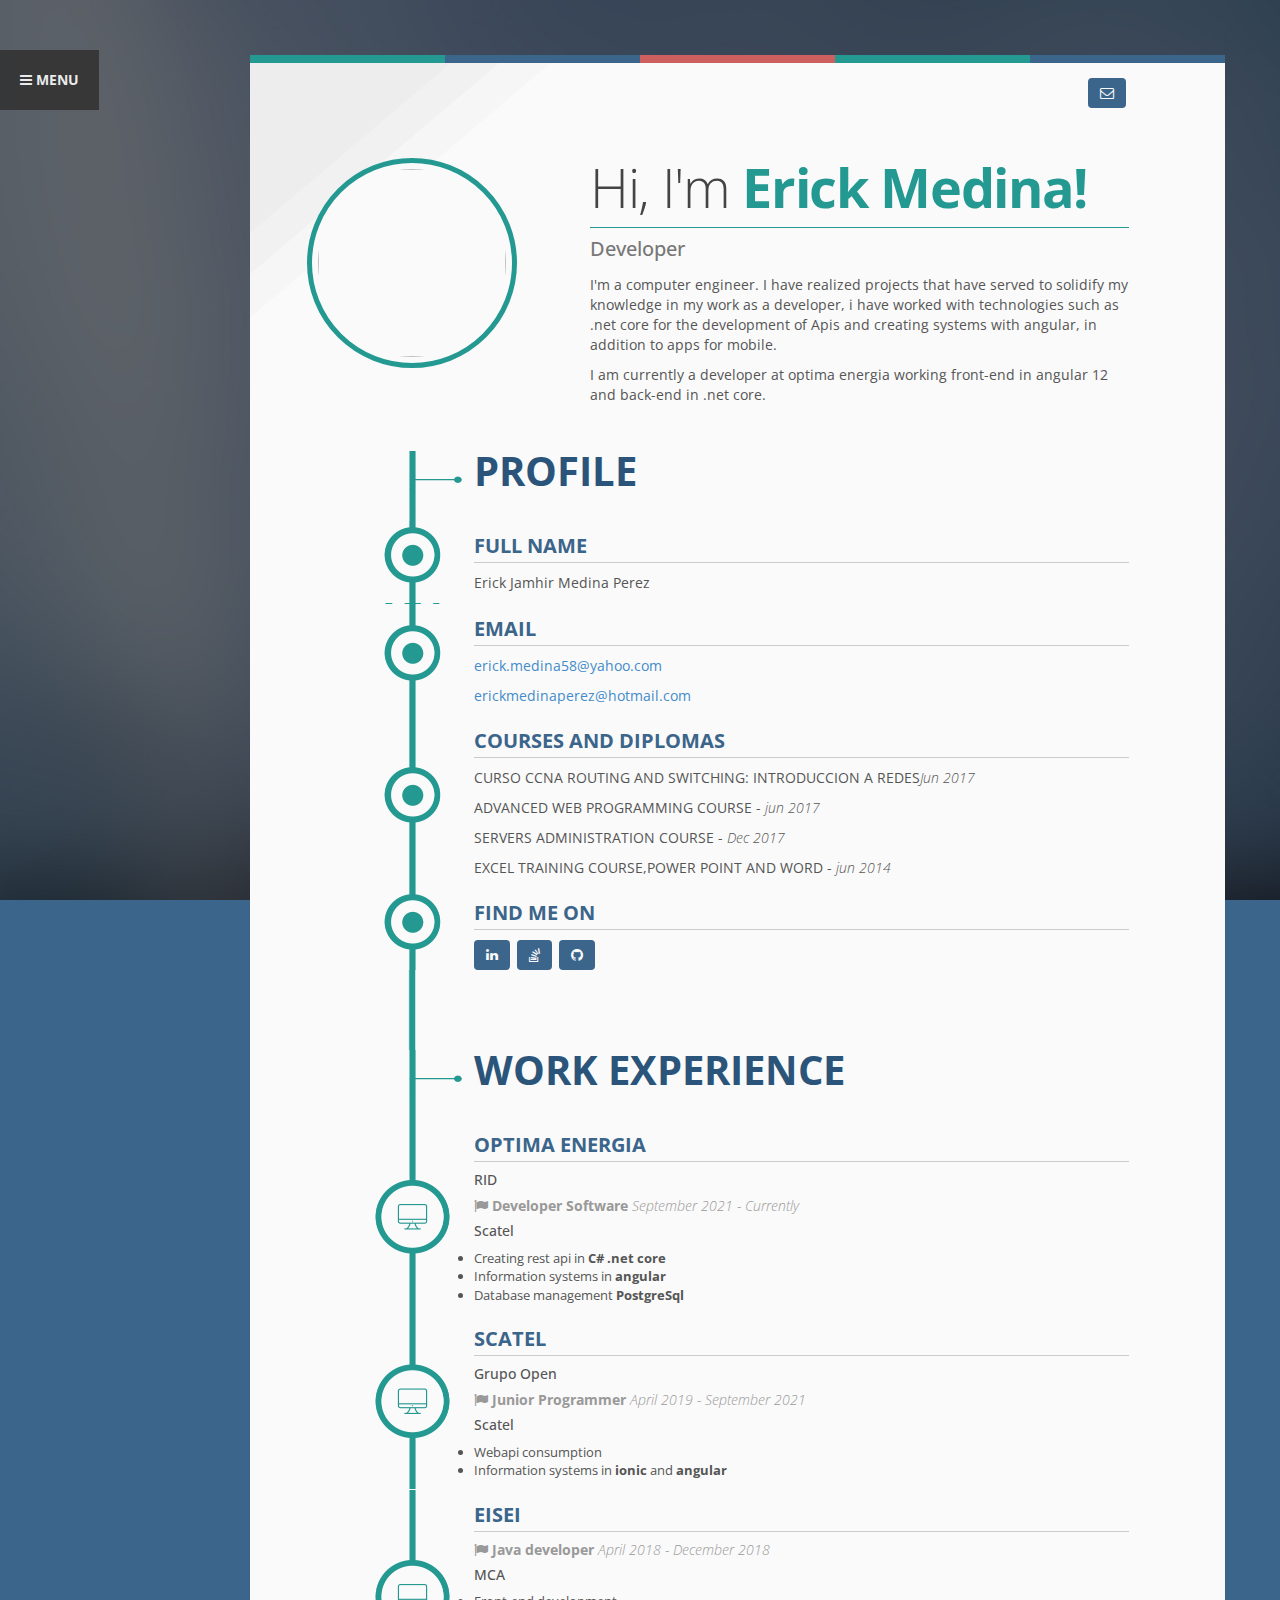
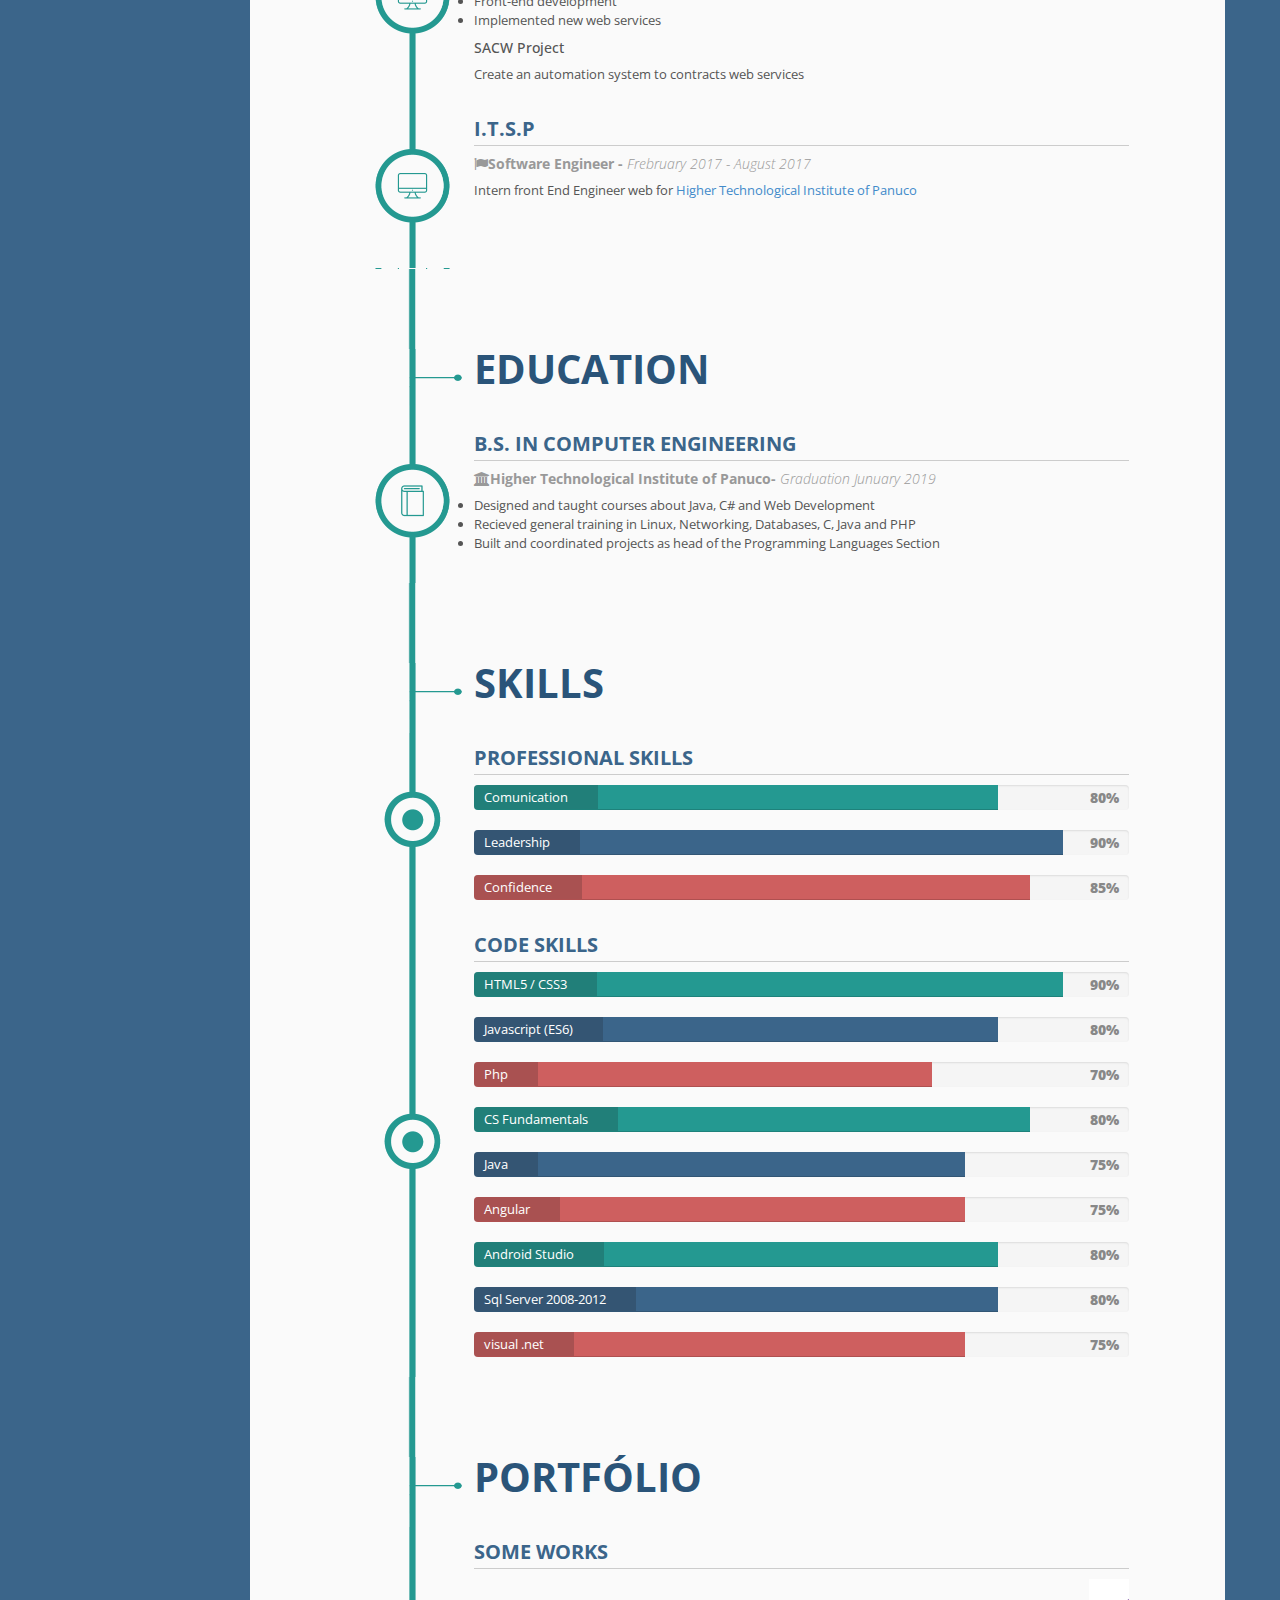
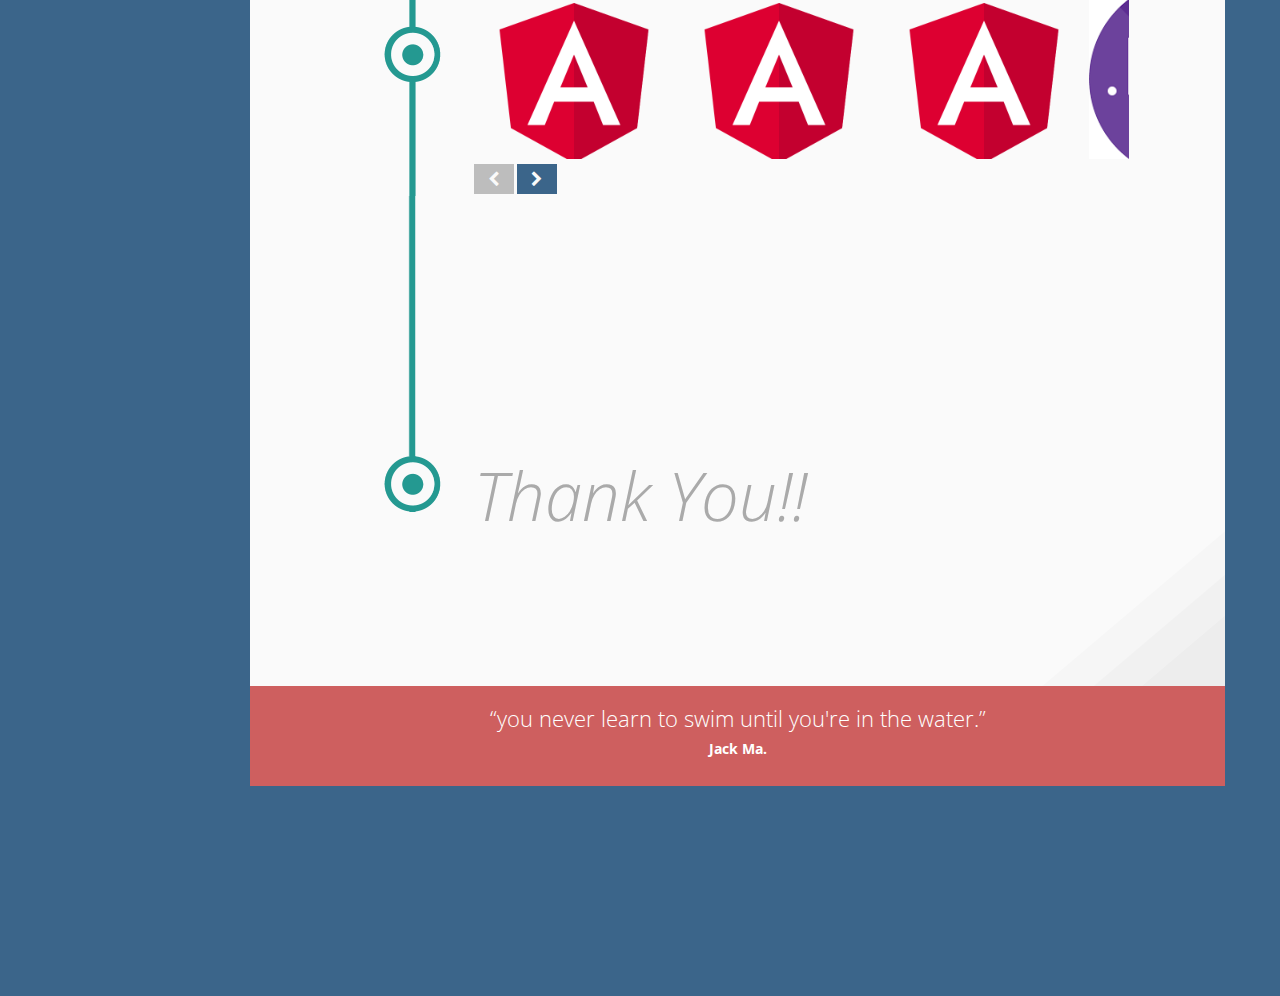
==== commit 4b5ae337: "changes(bug-ninescroll)" ====
--- a/docs/index.html
+++ b/docs/index.html
@@ -190,14 +190,8 @@
             <h2 class="intro-title2">Developer</h2>
             <!-- /job -->
             <!-- Description -->
-            <p>I'm a computer engineer.
-              I have realized projects that have served to solidify
-              my knowledge in my work as a developer, i have worked with technologies such as
-              .net with framework 4.5 for the development of web systems and creating automation systems with angular,
-              in addition to apps for
-              mobile.</p>
-            <p>I developed an internship at Eisei in the Mca area as a Java developer and completed a personal project
-              that is an automation of the contracts for the web service, as well as other projects within the area.</p>
+            <p>I'm a computer engineer. I have realized projects that have served to solidify my knowledge in my work as a developer, i have worked with technologies such as .net core for the development of Apis and creating systems with angular, in addition to apps for mobile.</p>
+            <p>I am currently a developer at optima energia working front-end in angular 12 and back-end in .net core.</p>
 
           </div>
           <!-- /Right Collum -->
@@ -873,105 +867,7 @@
             <!-- ==>> /SECTION: SKILLS -->
 
             <!-- ====>> SECTION: INTERESTS <<====-->
-            <section class="timeline" id="interests">
-
-              <!-- VERTICAL MARGIN (necessary for the timeline effect) -->
-              <div class="line row timeline-margin">
-                <div class="content-wrap">
-                  <div class="col-md-1 bg1 timeline-space full-height hidden-sm hidden-xs"></div>
-                  <div class="col-md-2 timeline-progress hidden-sm hidden-xs full-height"></div>
-                  <div class="col-md-9 bg1 full-height"></div>
-                </div>
-              </div>
-              <!-- /VERTICAL MARGIN -->
-
-              <!-- SECTION TITLE -->
-              <div class="line row">
-                <!-- Margin Collums (necessary for the timeline effect) -->
-                <div class="col-md-1 bg1 timeline-space full-height hidden-sm hidden-xs"></div>
-                <div class="col-md-2 timeline-progress hidden-sm hidden-xs timeline-title full-height"></div>
-                <!-- /Margin Collums -->
-                <!-- Item Content -->
-                <div class="col-md-8 content-wrap bg1">
-                  <!-- Section title -->
-                  <h2 class="section-title">Interests</h2>
-                  <!-- /Section title -->
-                </div>
-                <!-- /Item Content -->
-                <!-- Margin Collum-->
-                <div class="col-md-1 bg1 timeline-space full-height hidden-sm hidden-xs"></div>
-                <!-- /Margin Collum-->
-              </div>
-              <!-- /SECTION TITLE -->
-
-              <!-- SECTION ITEM -->
-              <div class="line row">
-                <!-- Margin Collums (necessary for the timeline effect) -->
-                <div class="col-md-1 bg1 timeline-space full-height hidden-sm hidden-xs"></div>
-                <div class="col-md-2 timeline-progress hidden-sm hidden-xs full-height timeline-point "></div>
-                <!-- /Margin Collums -->
-                <!-- Item Content -->
-                <div class="col-md-8 content-wrap bg1">
-                  <div class="line-content">
-                    <!-- Subtitle -->
-                    <h3 class="section-item-title-1">Favorite Programming Books</h3>
-                    <!-- /Subtitle -->
-                    <!-- content -->
-                    <ul>
-                      <li><a
-                          href="https://www.amazon.com/Clean-Code-Handbook-Software-Craftsmanship/dp/0132350882/ref=sr_1_1"
-                          target="_blank">Code Clean</a> - Robert C. Martin</li>
-                      <li><a href="https://www.amazon.com/Effective-Java-2nd-Joshua-Bloch/dp/0321356683/ref=sr_1_1"
-                          target="_blank">Effective Java</a> - Joshua Bloch</li>
-                      <li><a
-                          href="https://www.amazon.com/Principles-Object-Oriented-JavaScript-Nicholas-Zakas/dp/1593275404/ref=sr_1_5"
-                          target="_blank">The Principles of Object-Oriented JavaScript</a> - Nicholas C. Zakas</li>
-                      <li><a href="https://www.amazon.com/C-Depth-3rd-Jon-Skeet/dp/161729134X/ref=sr_1_1"
-                          target="_blank">C# in Depth</a> - Jon Skeet</li>
-                      <li><a
-                          href="https://www.amazon.com/JavaScript-Good-Parts-Douglas-Crockford/dp/0596517742/ref=sr_1_6"
-                          target="_blank">JavaScript: The Good Parts</a> - Douglas Crockford</li>
-                      <li><a
-                          href="https://www.amazon.com/Soft-Skills-software-developers-manual/dp/1617292397/ref=sr_1_1"
-                          target="_blank">Soft Skills: The software developer's life manual</a> - John Somnez</li>
-                    </ul>
-                    <!-- /Content -->
-                  </div>
-                </div>
-                <!-- /Item Content -->
-                <!-- Margin Collum-->
-                <div class="col-md-1 bg1 timeline-space full-height hidden-sm hidden-xs"></div>
-                <!-- /Margin Collum-->
-              </div>
-              <!-- /SECTION ITEM -->
-
-              <!-- SECTION ITEM -->
-              <!-- <div class="line row"> -->
-              <!-- Margin Collums (necessary for the timeline effect) -->
-              <!-- <div class="col-md-1 bg1 timeline-space full-height hidden-sm hidden-xs"></div>
-                <div class="col-md-2 timeline-progress hidden-sm hidden-xs full-height timeline-point "></div> -->
-              <!-- /Margin Collums -->
-              <!-- Item Content -->
-              <!-- <div class="col-md-8 content-wrap bg1">
-                  <div class="line-content"> -->
-              <!-- Subtitle -->
-              <!-- <h3 class="section-item-title-1">Competitive Programming Profiles</h3> -->
-              <!-- /Subtitle -->
-              <!-- content -->
-              <!-- <ul>
-                      <li><a href="https://www.codewars.com/users/jamhir789" target="_blank">Code Wars</a></li>
-                      <li><a href="https://www.hackerrank.com/erick_medina" target="_blank">Hacker Rank</a></li>
-                    </ul> -->
-              <!-- /Content -->
-              <!-- </div>
-                </div> -->
-              <!-- /Item Content -->
-              <!-- Margin Collum-->
-              <!-- <div class="col-md-1 bg1 timeline-space full-height hidden-sm hidden-xs"></div> -->
-              <!-- /Margin Collum-->
-              <!-- </div> -->
-              <!-- /SECTION ITEM -->
-            </section>
+          
             <!-- ==>> /SECTION: INTERESTS -->
 
             <!-- ====>> SECTION: PORTFOLIO <<====-->
@@ -1186,10 +1082,12 @@
   <!-- jQuery Mousewheel -->
   <script src="vendor/jquery.mousewheel.min.js"></script>
   <!-- /jQuery Mousewheel -->
+
   <!-- jQuery Mousewheel Smoothscroll -->
   <script src="vendor/jquery.nicescroll.min.js"></script>
   <script src="vendor/jquery.nicescroll.plus.js"></script>
   <!-- /jQuery Mousewheel Smoothscroll -->
+  
   <!-- Waypoints (for CSS3 animations) -->
   <script src="vendor/waypoints.min.js"></script>
   <!-- /waypoints -->
--- a/docs/css/styles.css
+++ b/docs/css/styles.css
@@ -560,27 +560,27 @@
   top: 0;
   width: 100%;
   height: 100%;
-  background: url('../img/progress-bar.png') repeat-y center;
+  background: url('../img/progress-bar.png') repeat-y center #249991; 
   background-size: 400px 9px;
 }
 .timeline-point:before {
-  background: url('../img/progress-point.png') center center;
+  background: url('../img/progress-point.png') center center #249991;
   background-size: 400px 500px;
 }
 .timeline-education:before {
-  background: url('../img/progress-education4.png') no-repeat center center;
+  background: url('../img/progress-education4.png') no-repeat center center #249991;
   background-size: 400px 500px;
 }
 .timeline-work:before {
-  background: url('../img/progress-work3.png') no-repeat center center;
+  background: url('../img/progress-work3.png') no-repeat center center #249991;
   background-size: 400px 500px;
 }
 .timeline-mail:before {
-  background: url('../img/progress-mail3.png') no-repeat center center;
+  background: url('../img/progress-mail3.png') no-repeat center center #249991;
   background-size: 400px 500px;
 }
 .timeline-title:before {
-  background: url('../img/progress-section-title3.png') no-repeat center center;
+  background: url('../img/progress-section-title3.png') no-repeat center center #249991;
   background-size: 400px 500px;
 }
 .timeline-margin .content-wrap {
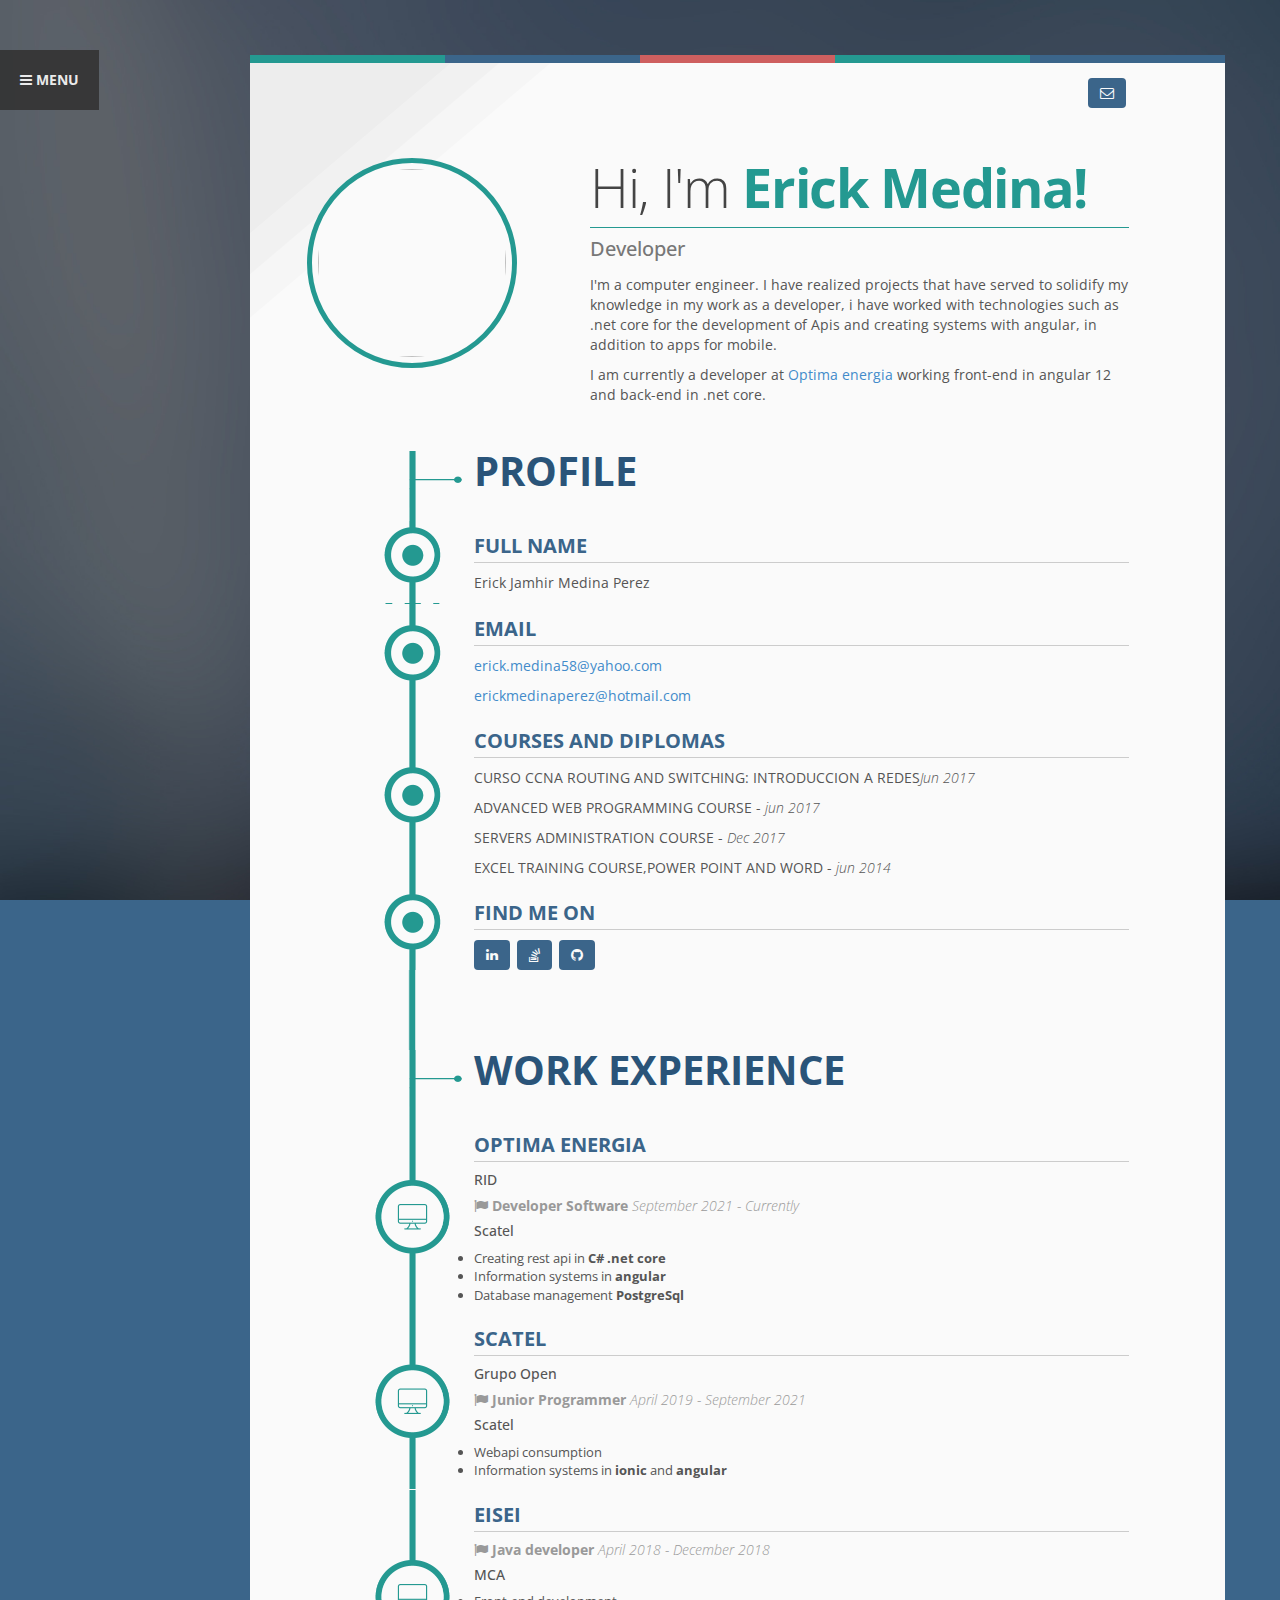
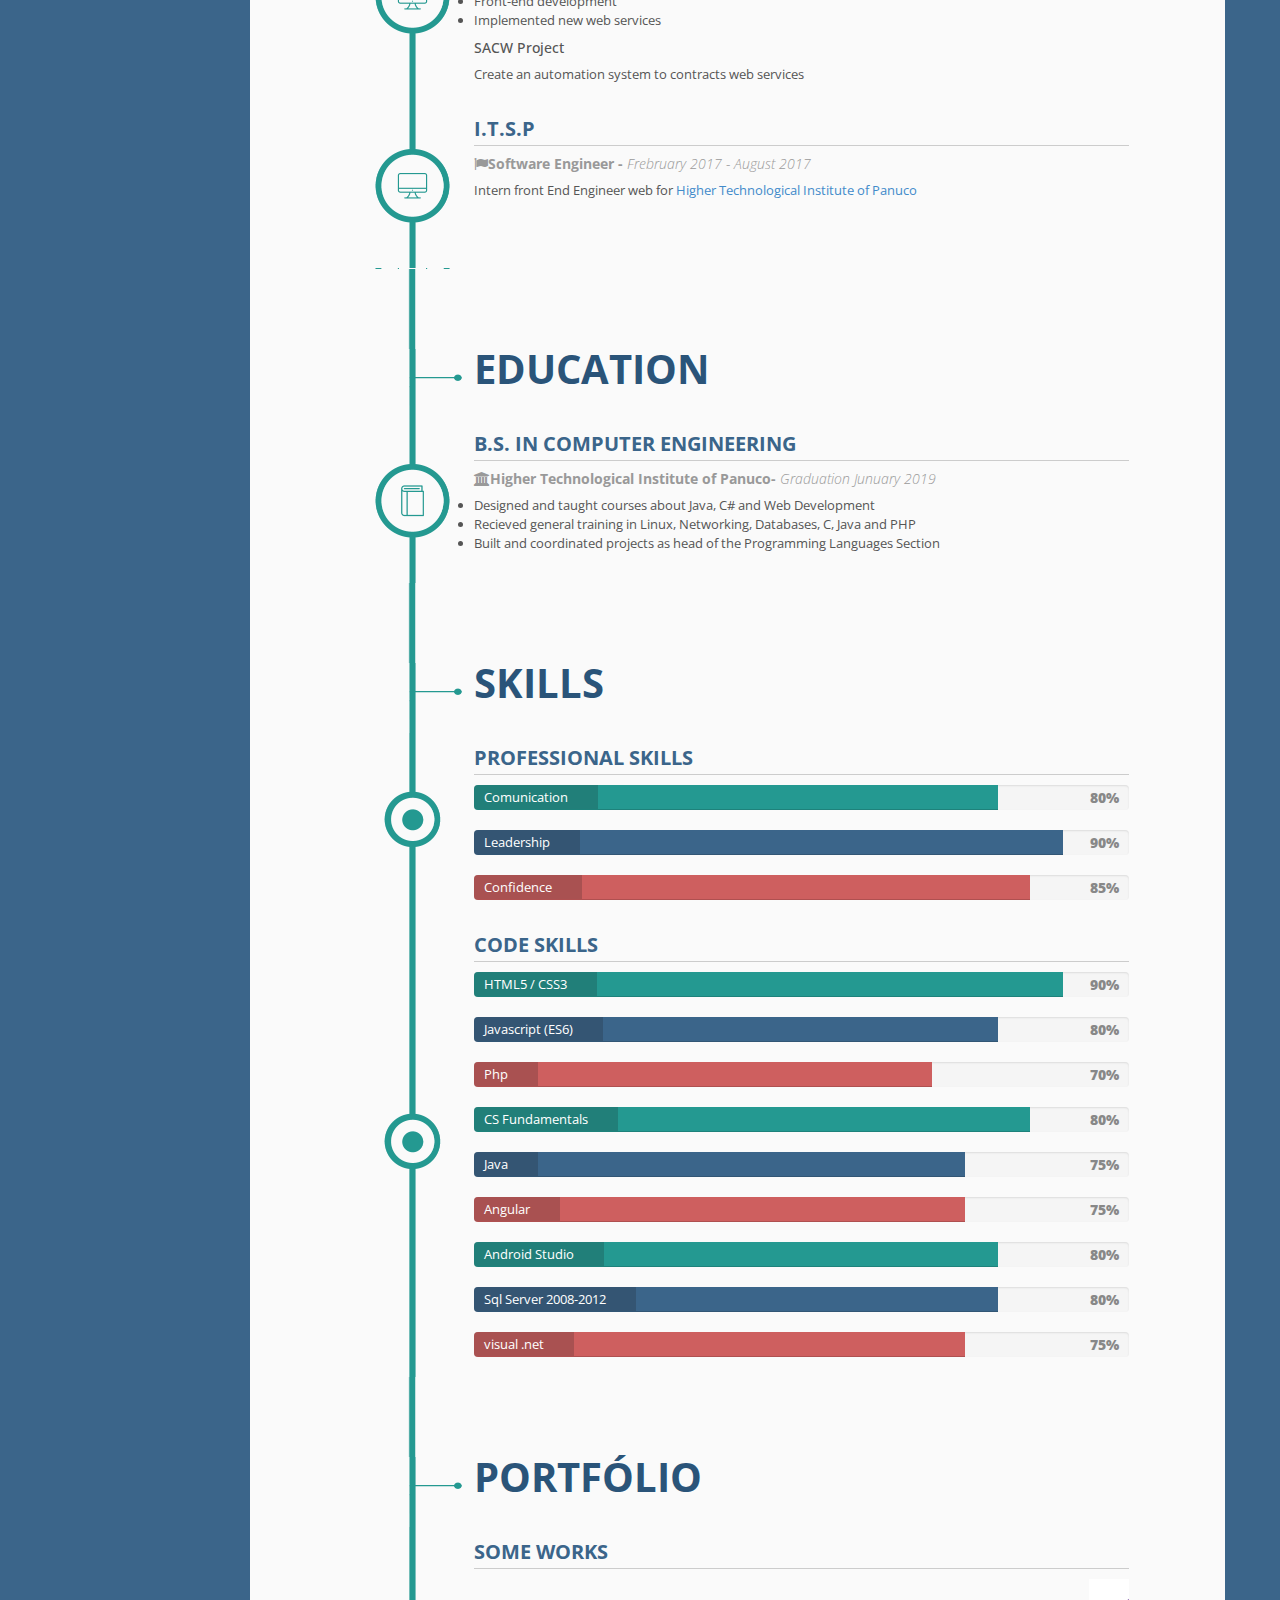
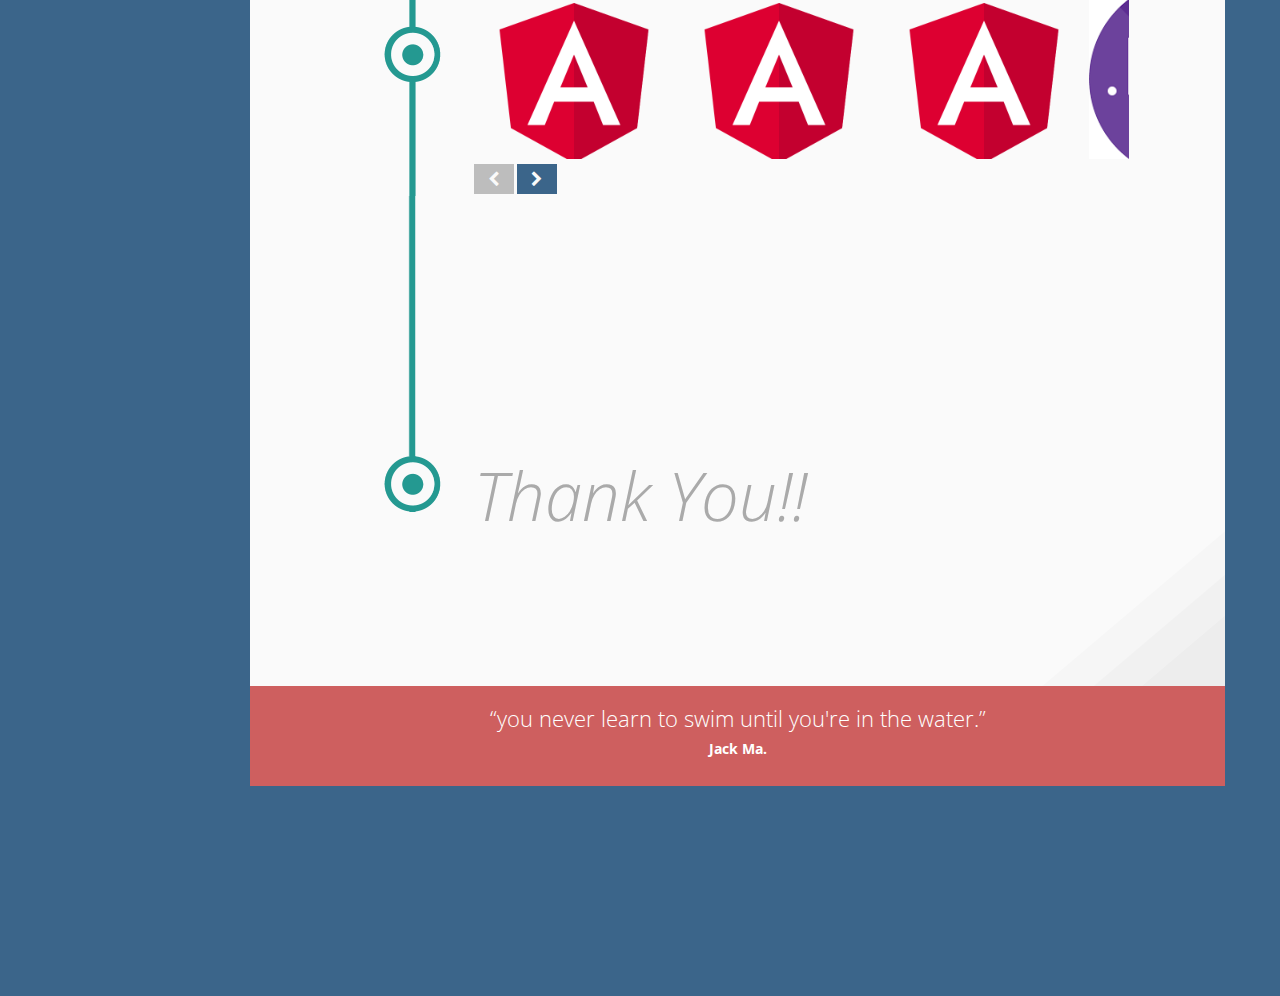
==== commit 6088b5fb: "change" ====
--- a/docs/index.html
+++ b/docs/index.html
@@ -190,8 +190,13 @@
             <h2 class="intro-title2">Developer</h2>
             <!-- /job -->
             <!-- Description -->
-            <p>I'm a computer engineer. I have realized projects that have served to solidify my knowledge in my work as a developer, i have worked with technologies such as .net core for the development of Apis and creating systems with angular, in addition to apps for mobile.</p>
-            <p>I am currently a developer at optima energia working front-end in angular 12 and back-end in .net core.</p>
+            <p>I'm a computer engineer. I have realized projects that have served to solidify my knowledge in my work as
+              a developer, i have worked with technologies such as .net core for the development of Apis and creating
+              systems with angular, in addition to apps for mobile.</p>
+            <p>I am currently a developer at
+              <a href="https://www.optimaenergia.com/"> Optima energia </a>
+              working front-end in angular 12 and back-end in .net core.
+            </p>
 
           </div>
           <!-- /Right Collum -->
@@ -403,45 +408,46 @@
               <!-- /SECTION TITLE -->
 
 
-                 <!-- SECTION ITEM -->
-                 <div class="line row">
-                  <!-- Margin Collums (necessary for the timeline effect) -->
-                  <div class="col-md-1 bg1 timeline-space full-height hidden-sm hidden-xs"></div>
-                  <div class="col-md-2 timeline-progress hidden-sm hidden-xs full-height timeline-work "></div>
-                  <!-- /Margin Collums -->
-                  <!-- Item Content -->
-                  <div class="col-md-8 content-wrap bg1">
-                    <div class="line-content line-content-education">
-                      <!-- Work Place -->
-                      <p>
-                      <h3 class="section-item-title-1">Optima energia</h3>
-                      <h5>RID</h5>
-                      </p>
-  
-                      <!-- /work place -->
-                      <!-- Graduation time -->
-                      <h4 class="job"><i class="fa fa-flag"></i> Developer Software <span class="job-date">September 2021 -
-                          Currently</span></h4>
-                      <!-- /Graduation time -->
-                      <!-- content -->
-                      <div class="job-description">
-                        <h5>Scatel</h5>
-                        <ul>
-                          <li>Creating rest api in  <b translate="no">C# .net core</b></li>
-                          <li>Information systems in  <b translate="no">angular</b> </li>
-                          <li>Database management <b translate="no">PostgreSql</b> </li>
-                        </ul>
-  
-                      </div>
-                      <!-- /Content -->
+              <!-- SECTION ITEM -->
+              <div class="line row">
+                <!-- Margin Collums (necessary for the timeline effect) -->
+                <div class="col-md-1 bg1 timeline-space full-height hidden-sm hidden-xs"></div>
+                <div class="col-md-2 timeline-progress hidden-sm hidden-xs full-height timeline-work "></div>
+                <!-- /Margin Collums -->
+                <!-- Item Content -->
+                <div class="col-md-8 content-wrap bg1">
+                  <div class="line-content line-content-education">
+                    <!-- Work Place -->
+                    <p>
+                    <h3 class="section-item-title-1">Optima energia</h3>
+                    <h5>RID</h5>
+                    </p>
+
+                    <!-- /work place -->
+                    <!-- Graduation time -->
+                    <h4 class="job"><i class="fa fa-flag"></i> Developer Software <span class="job-date">September 2021
+                        -
+                        Currently</span></h4>
+                    <!-- /Graduation time -->
+                    <!-- content -->
+                    <div class="job-description">
+                      <h5>Scatel</h5>
+                      <ul>
+                        <li>Creating rest api in <b translate="no">C# .net core</b></li>
+                        <li>Information systems in <b translate="no">angular</b> </li>
+                        <li>Database management <b translate="no">PostgreSql</b> </li>
+                      </ul>
+
                     </div>
-                  </div>
-                  <!-- /Item Content -->
-                  <!-- Margin Collum-->
-                  <div class="col-md-1 bg1 timeline-space full-height hidden-sm hidden-xs"></div>
-                  <!-- /Margin Collum-->
-                </div>
-                <!-- /SECTION ITEM -->
+                    <!-- /Content -->
+                  </div>
+                </div>
+                <!-- /Item Content -->
+                <!-- Margin Collum-->
+                <div class="col-md-1 bg1 timeline-space full-height hidden-sm hidden-xs"></div>
+                <!-- /Margin Collum-->
+              </div>
+              <!-- /SECTION ITEM -->
 
               <!-- SECTION ITEM -->
               <div class="line row">
@@ -867,7 +873,7 @@
             <!-- ==>> /SECTION: SKILLS -->
 
             <!-- ====>> SECTION: INTERESTS <<====-->
-          
+
             <!-- ==>> /SECTION: INTERESTS -->
 
             <!-- ====>> SECTION: PORTFOLIO <<====-->
@@ -1087,7 +1093,7 @@
   <script src="vendor/jquery.nicescroll.min.js"></script>
   <script src="vendor/jquery.nicescroll.plus.js"></script>
   <!-- /jQuery Mousewheel Smoothscroll -->
-  
+
   <!-- Waypoints (for CSS3 animations) -->
   <script src="vendor/waypoints.min.js"></script>
   <!-- /waypoints -->
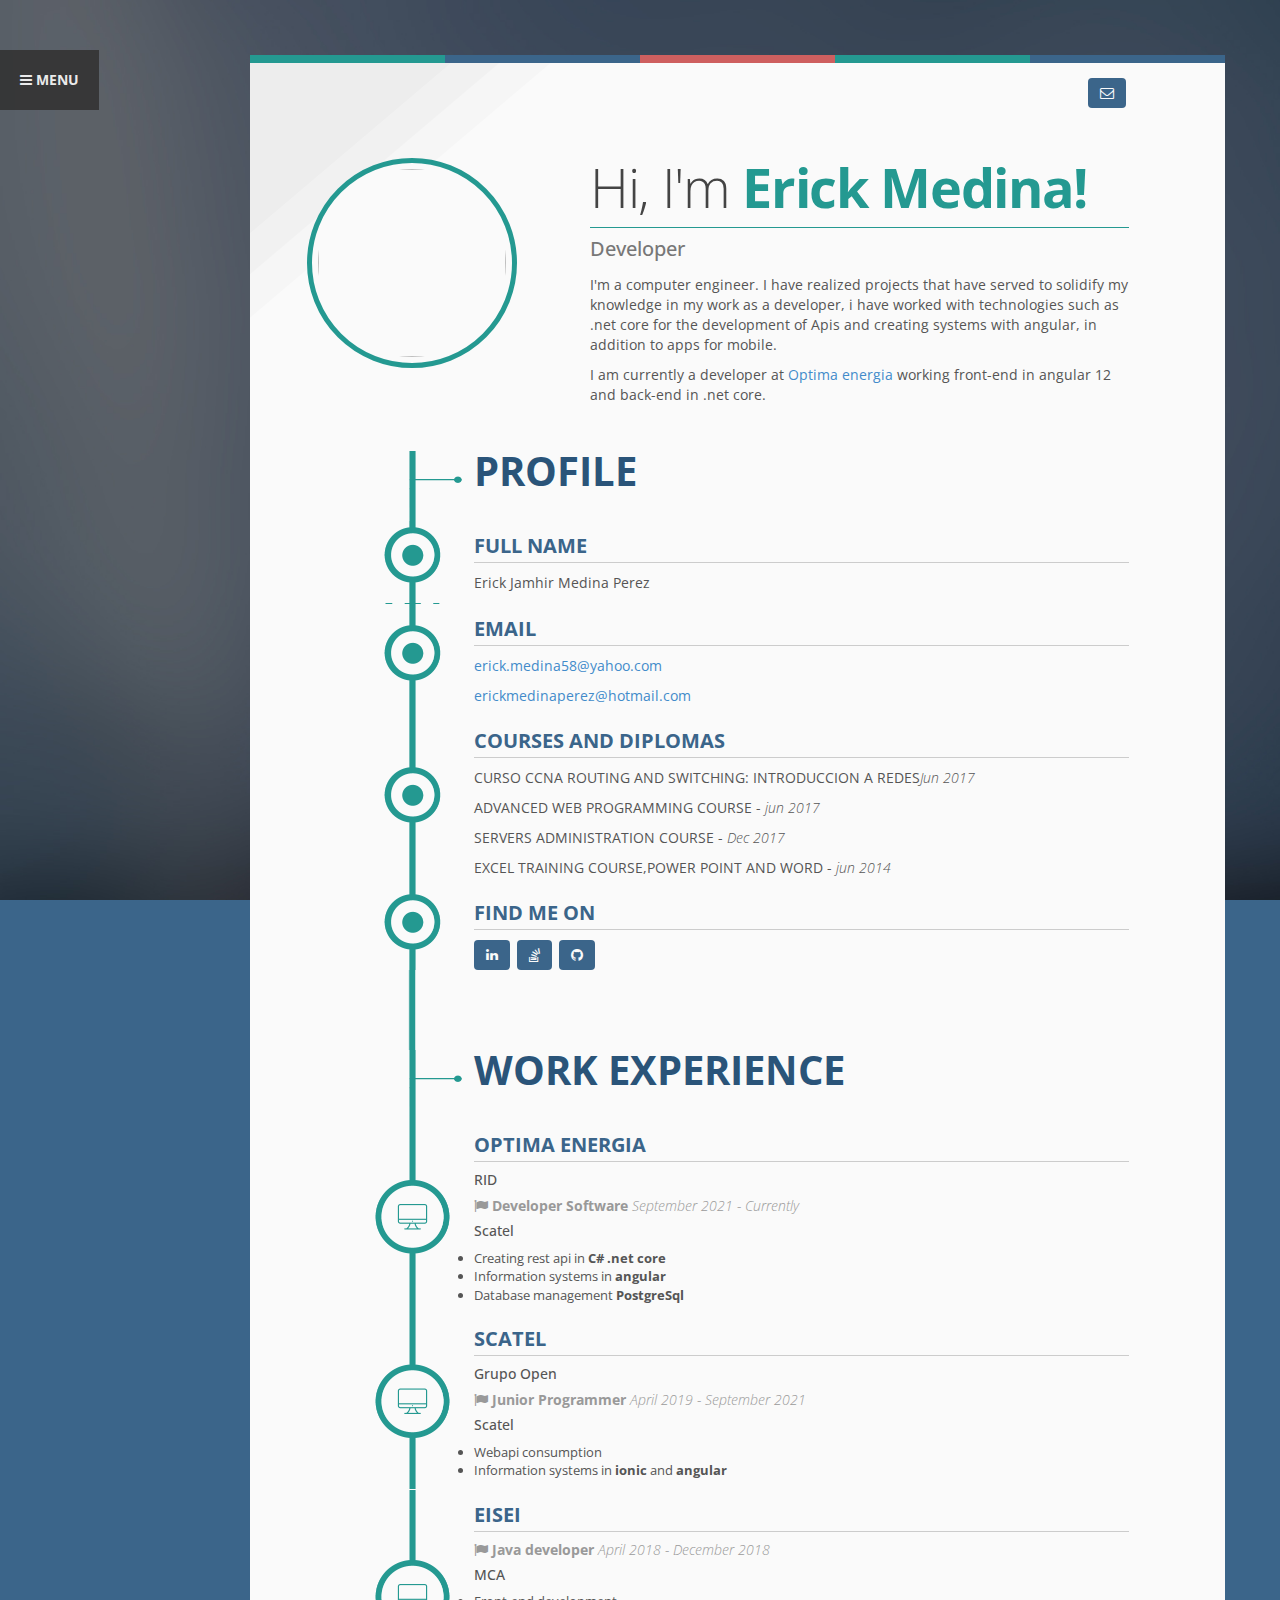
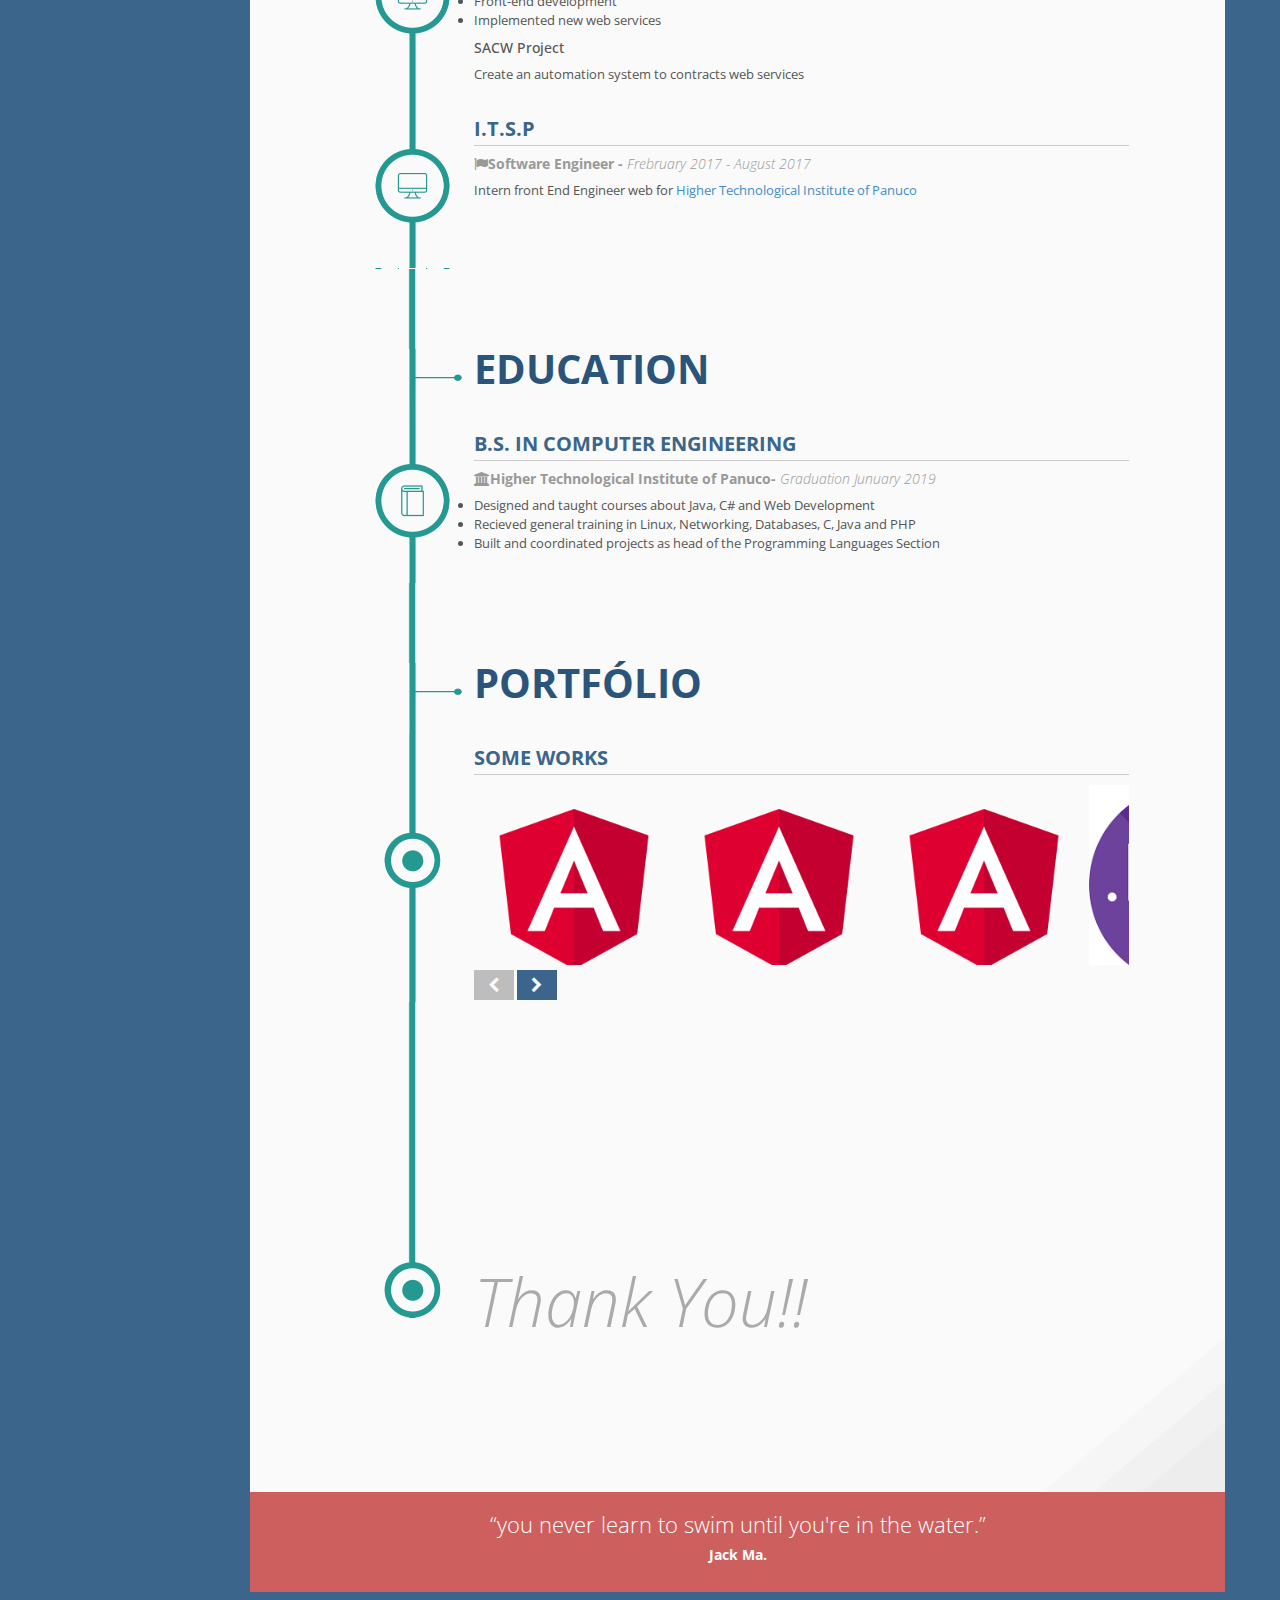
==== commit 10da19ed: "changes-" ====
--- a/docs/index.html
+++ b/docs/index.html
@@ -649,228 +649,7 @@
             </section>
             <!-- ==>> /SECTION: EDUCATION <<==== -->
 
-            <!-- ====>> SECTION: SKILLS <<====-->
-            <section class="timeline skills" id="skills">
-
-              <!-- VERTICAL MARGIN (necessary for the timeline effect) -->
-              <div class="line row timeline-margin">
-                <div class="content-wrap">
-                  <div class="col-md-1 bg1 timeline-space full-height hidden-sm hidden-xs"></div>
-                  <div class="col-md-2 timeline-progress hidden-sm hidden-xs full-height"></div>
-                  <div class="col-md-9 bg1 full-height"></div>
-                </div>
-              </div>
-              <!-- /VERTICAL MARGIN -->
-
-              <!-- SECTION TITLE -->
-              <div class="line row">
-                <!-- VERTICAL MARGIN (necessary for the timeline effect) -->
-                <div class="col-md-1 bg1 timeline-space full-height hidden-sm hidden-xs"></div>
-                <div class="col-md-2 timeline-progress hidden-sm hidden-xs timeline-title full-height"></div>
-                <!-- /VERTICAL MARGIN (necessary for the timeline effect) -->
-                <!-- Item Content -->
-                <div class="col-md-8 content-wrap bg1">
-                  <!-- Section title -->
-                  <h2 class="section-title">Skills</h2>
-                  <!-- /Section title -->
-                </div>
-                <!-- /Item Content -->
-                <!-- Margin Collum-->
-                <div class="col-md-1 bg1 timeline-space full-height hidden-sm hidden-xs"></div>
-                <!-- /Margin Collum-->
-              </div>
-              <!-- /SECTION TITLE -->
-
-              <!-- SECTION ITEM -->
-              <div class="line row">
-                <!-- Margin Collums (necessary for the timeline effect) -->
-                <div class="col-md-1 bg1 timeline-space full-height hidden-sm hidden-xs"></div>
-                <div class="col-md-2 timeline-progress hidden-sm hidden-xs full-height timeline-point "></div>
-                <!-- / Margin Collums -->
-                <!-- Item Content -->
-                <div class="col-md-8 content-wrap bg1">
-                  <div class="line-content">
-                    <!-- Subtitle -->
-                    <h3 class="section-item-title-1">Professional Skills</h3>
-                    <!-- /Subtitle -->
-                    <!-- content -->
-                    <ul class="skills-list">
-                      <!-- item-list -->
-                      <li>
-                        <div class="progress">
-                          <div class="progress-bar" role="progressbar" data-percent="80%" style="width: 80%;">
-                            <span class="sr-only">80% Complete</span>
-                          </div>
-                          <span class="progress-type">Comunication</span>
-                          <span class="progress-completed">80%</span>
-                        </div>
-                      </li>
-                      <!-- /item list -->
-                      <!-- item-list -->
-                      <li>
-                        <div class="progress">
-                          <div class="progress-bar progress-bar-2" role="progressbar" data-percent="90%"
-                            style="width: 90%;">
-                            <span class="sr-only">90% Complete</span>
-                          </div>
-                          <span class="progress-type">Leadership</span>
-                          <span class="progress-completed">90%</span>
-                        </div>
-                      </li>
-                      <!-- /item list -->
-                      <!-- item-list -->
-                      <li>
-                        <div class="progress" title="Doing my best!">
-                          <div class="progress-bar progress-bar-3" role="progressbar" data-percent="85%"
-                            style="width: 85%;">
-                            <span class="sr-only">85% Complete</span>
-                          </div>
-                          <span class="progress-type">Confidence</span>
-                          <span class="progress-completed">85%</span>
-                        </div>
-                      </li>
-                      <!-- /item list -->
-                    </ul>
-                    <!-- /Content -->
-                  </div>
-                </div>
-                <!-- /Item Content -->
-                <!-- Margin Collum-->
-                <div class="col-md-1 bg1 timeline-space full-height hidden-sm hidden-xs"></div>
-                <!-- /Margin Collum-->
-              </div>
-              <!-- /SECTION ITEM -->
-
-              <!-- SECTION ITEM -->
-              <div class="line row">
-                <!-- Margin Collums (necessary for the timeline effect) -->
-                <div class="col-md-1 bg1 timeline-space full-height hidden-sm hidden-xs"></div>
-                <div class="col-md-2 timeline-progress hidden-sm hidden-xs full-height timeline-point "></div>
-                <!-- /Margin Collums (necessary for the timeline effect) -->
-                <!-- Item Content -->
-                <div class="col-md-8 content-wrap bg1">
-                  <div class="line-content">
-                    <!-- Subtitle -->
-                    <h3 class="section-item-title-1">Code Skills</h3>
-                    <!-- /Subtitle -->
-                    <!-- content -->
-                    <ul class="skills-list">
-                      <!-- item-list -->
-                      <li>
-                        <div class="progress">
-                          <div class="progress-bar" data-percent="90%" role="progressbar" style="width: 90%;">
-                            <span class="sr-only">90% Complete</span>
-                          </div>
-                          <span class="progress-type">HTML5 / CSS3</span>
-                          <span class="progress-completed">90%</span>
-                        </div>
-                      </li>
-                      <!-- /item list -->
-                      <!-- item-list -->
-                      <li>
-                        <div class="progress">
-                          <div class="progress-bar progress-bar-2" data-percent="80%" role="progressbar"
-                            style="width: 80%;">
-                            <span class="sr-only">80% Complete</span>
-                          </div>
-                          <span class="progress-type">Javascript (ES6)</span>
-                          <span class="progress-completed">80%</span>
-                        </div>
-                      </li>
-                      <!-- /item list -->
-                      <!-- item-list -->
-                      <li>
-                        <div class="progress">
-                          <div class="progress-bar progress-bar-3" data-percent="70%" role="progressbar"
-                            style="width: 70%;">
-                            <span class="sr-only">70% Complete</span>
-                          </div>
-                          <span class="progress-type">Php</span>
-                          <span class="progress-completed">70%</span>
-                        </div>
-                      </li>
-
-
-                      <!-- /item list -->
-                      <!-- item-list -->
-                      <li>
-                        <div class="progress">
-                          <div class="progress-bar progress-bar-1" data-percent="85%" role="progressbar"
-                            style="width: 85%;">
-                            <span class="sr-only">85% Complete</span>
-                          </div>
-                          <span class="progress-type">CS Fundamentals</span>
-                          <span class="progress-completed">80%</span>
-                        </div>
-                      </li>
-                      <!-- /item list -->
-
-                      <!-- item-list -->
-                      <li>
-                        <div class="progress">
-                          <div class="progress-bar progress-bar-2" data-percent="75%" role="progressbar"
-                            style="width: 75%;">
-                            <span class="sr-only">75% Complete</span>
-                          </div>
-                          <span class="progress-type">Java</span>
-                          <span class="progress-completed">75%</span>
-                        </div>
-                      </li>
-
-                      <li>
-                        <div class="progress">
-                          <div class="progress-bar progress-bar-3" data-percent="70%" role="progressbar"
-                            style="width: 75%;">
-                            <span class="sr-only">75% Complete</span>
-                          </div>
-                          <span class="progress-type">Angular</span>
-                          <span class="progress-completed">75%</span>
-                        </div>
-                      </li>
-
-                      <li>
-                        <div class="progress">
-                          <div class="progress-bar" data-percent="80%" role="progressbar" style="width: 80%;">
-                            <span class="sr-only">80% Complete</span>
-                          </div>
-                          <span class="progress-type">Android Studio</span>
-                          <span class="progress-completed">80%</span>
-                        </div>
-                      </li>
-
-                      <li>
-                        <div class="progress">
-                          <div class="progress-bar progress-bar-2" data-percent="80%" role="progressbar"
-                            style="width: 80%;">
-                            <span class="sr-only">80% Complete</span>
-                          </div>
-                          <span class="progress-type">Sql Server 2008-2012</span>
-                          <span class="progress-completed">80%</span>
-                        </div>
-                      </li>
-                      <li>
-                        <div class="progress">
-                          <div class="progress-bar progress-bar-3" data-percent="70%" role="progressbar"
-                            style="width: 75%;">
-                            <span class="sr-only">75% Complete</span>
-                          </div>
-                          <span class="progress-type"> visual .net</span>
-                          <span class="progress-completed">75%</span>
-                        </div>
-                      </li>
-                      <!-- /item list -->
-                    </ul>
-                    <!-- /Content -->
-                  </div>
-                </div>
-                <!-- /Item Content -->
-                <!-- Margin Collum-->
-                <div class="col-md-1 bg1 timeline-space full-height hidden-sm hidden-xs"></div>
-                <!-- /Margin Collum-->
-              </div>
-              <!-- /SECTION ITEM -->
-            </section>
-            <!-- ==>> /SECTION: SKILLS -->
+
 
             <!-- ====>> SECTION: INTERESTS <<====-->
 
@@ -1114,4 +893,208 @@
   <!-- /Configurations -->
 </body>
 
-</html>+</html>
+
+
+
+
+            <!-- ====>> SECTION: SKILLS <<====-->
+            <!-- <section class="timeline skills" id="skills">
+
+        
+              <div class="line row timeline-margin">
+                <div class="content-wrap">
+                  <div class="col-md-1 bg1 timeline-space full-height hidden-sm hidden-xs"></div>
+                  <div class="col-md-2 timeline-progress hidden-sm hidden-xs full-height"></div>
+                  <div class="col-md-9 bg1 full-height"></div>
+                </div>
+              </div>
+
+              <div class="line row">
+
+                <div class="col-md-1 bg1 timeline-space full-height hidden-sm hidden-xs"></div>
+                <div class="col-md-2 timeline-progress hidden-sm hidden-xs timeline-title full-height"></div>
+        
+                <div class="col-md-8 content-wrap bg1">
+      
+                  <h2 class="section-title">Skills</h2>
+         
+                </div>
+       
+                <div class="col-md-1 bg1 timeline-space full-height hidden-sm hidden-xs"></div>
+   
+              </div>
+           
+              <div class="line row">
+              
+                <div class="col-md-1 bg1 timeline-space full-height hidden-sm hidden-xs"></div>
+                <div class="col-md-2 timeline-progress hidden-sm hidden-xs full-height timeline-point "></div>
+      
+                <div class="col-md-8 content-wrap bg1">
+                  <div class="line-content">
+            
+                    <h3 class="section-item-title-1">Professional Skills</h3>
+                 
+                    <ul class="skills-list">
+        
+                      <li>
+                        <div class="progress">
+                          <div class="progress-bar" role="progressbar" data-percent="80%" style="width: 80%;">
+                            <span class="sr-only">80% Complete</span>
+                          </div>
+                          <span class="progress-type">Comunication</span>
+                          <span class="progress-completed">80%</span>
+                        </div>
+                      </li>
+             
+                      <li>
+                        <div class="progress">
+                          <div class="progress-bar progress-bar-2" role="progressbar" data-percent="90%"
+                            style="width: 90%;">
+                            <span class="sr-only">90% Complete</span>
+                          </div>
+                          <span class="progress-type">Leadership</span>
+                          <span class="progress-completed">90%</span>
+                        </div>
+                      </li>
+                
+                      <li>
+                        <div class="progress" title="Doing my best!">
+                          <div class="progress-bar progress-bar-3" role="progressbar" data-percent="85%"
+                            style="width: 85%;">
+                            <span class="sr-only">85% Complete</span>
+                          </div>
+                          <span class="progress-type">Confidence</span>
+                          <span class="progress-completed">85%</span>
+                        </div>
+                      </li>
+                   
+                    </ul>
+                
+                  </div>
+                </div>
+              
+                <div class="col-md-1 bg1 timeline-space full-height hidden-sm hidden-xs"></div>
+            
+              </div>
+           
+              <div class="line row">
+      
+                <div class="col-md-1 bg1 timeline-space full-height hidden-sm hidden-xs"></div>
+                <div class="col-md-2 timeline-progress hidden-sm hidden-xs full-height timeline-point "></div>
+ 
+                <div class="col-md-8 content-wrap bg1">
+                  <div class="line-content">
+  
+                    <h3 class="section-item-title-1">Code Skills</h3>
+       
+                    <ul class="skills-list">
+        
+                      <li>
+                        <div class="progress">
+                          <div class="progress-bar" data-percent="90%" role="progressbar" style="width: 90%;">
+                            <span class="sr-only">90% Complete</span>
+                          </div>
+                          <span class="progress-type">HTML5 / CSS3</span>
+                          <span class="progress-completed">90%</span>
+                        </div>
+                      </li>
+        
+                      <li>
+                        <div class="progress">
+                          <div class="progress-bar progress-bar-2" data-percent="80%" role="progressbar"
+                            style="width: 80%;">
+                            <span class="sr-only">80% Complete</span>
+                          </div>
+                          <span class="progress-type">Javascript (ES6)</span>
+                          <span class="progress-completed">80%</span>
+                        </div>
+                      </li>
+         
+                      <li>
+                        <div class="progress">
+                          <div class="progress-bar progress-bar-3" data-percent="70%" role="progressbar"
+                            style="width: 70%;">
+                            <span class="sr-only">70% Complete</span>
+                          </div>
+                          <span class="progress-type">Php</span>
+                          <span class="progress-completed">70%</span>
+                        </div>
+                      </li>
+
+
+                      <li>
+                        <div class="progress">
+                          <div class="progress-bar progress-bar-1" data-percent="85%" role="progressbar"
+                            style="width: 85%;">
+                            <span class="sr-only">85% Complete</span>
+                          </div>
+                          <span class="progress-type">CS Fundamentals</span>
+                          <span class="progress-completed">80%</span>
+                        </div>
+                      </li>
+       
+                      <li>
+                        <div class="progress">
+                          <div class="progress-bar progress-bar-2" data-percent="75%" role="progressbar"
+                            style="width: 75%;">
+                            <span class="sr-only">75% Complete</span>
+                          </div>
+                          <span class="progress-type">Java</span>
+                          <span class="progress-completed">75%</span>
+                        </div>
+                      </li>
+
+                      <li>
+                        <div class="progress">
+                          <div class="progress-bar progress-bar-3" data-percent="70%" role="progressbar"
+                            style="width: 75%;">
+                            <span class="sr-only">75% Complete</span>
+                          </div>
+                          <span class="progress-type">Angular</span>
+                          <span class="progress-completed">75%</span>
+                        </div>
+                      </li>
+
+                      <li>
+                        <div class="progress">
+                          <div class="progress-bar" data-percent="80%" role="progressbar" style="width: 80%;">
+                            <span class="sr-only">80% Complete</span>
+                          </div>
+                          <span class="progress-type">Android Studio</span>
+                          <span class="progress-completed">80%</span>
+                        </div>
+                      </li>
+
+                      <li>
+                        <div class="progress">
+                          <div class="progress-bar progress-bar-2" data-percent="80%" role="progressbar"
+                            style="width: 80%;">
+                            <span class="sr-only">80% Complete</span>
+                          </div>
+                          <span class="progress-type">Sql Server 2008-2012</span>
+                          <span class="progress-completed">80%</span>
+                        </div>
+                      </li>
+                      <li>
+                        <div class="progress">
+                          <div class="progress-bar progress-bar-3" data-percent="70%" role="progressbar"
+                            style="width: 75%;">
+                            <span class="sr-only">75% Complete</span>
+                          </div>
+                          <span class="progress-type"> visual .net</span>
+                          <span class="progress-completed">75%</span>
+                        </div>
+                      </li>
+                 
+                    </ul>
+       
+                  </div>
+                </div>
+     
+                <div class="col-md-1 bg1 timeline-space full-height hidden-sm hidden-xs"></div>
+          
+              </div>
+        
+            </section> -->
+            <!-- ====>> SECTION: END-SKILLS <<====-->